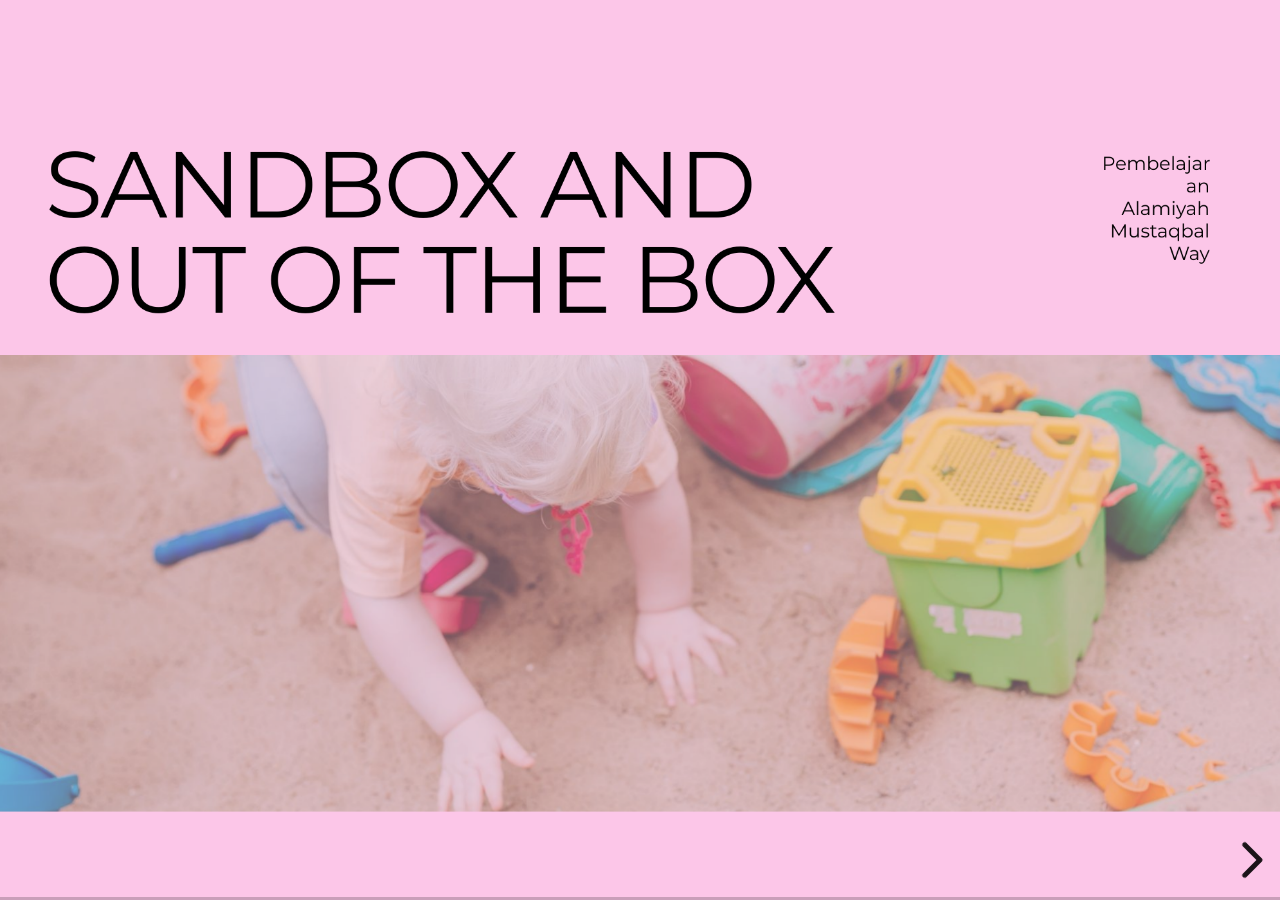
==== reveal.js/index.html @ b66641ee "Initial commit: Sandbox and Out of the Box presentation with Reveal.js" ====
<!DOCTYPE html>
<html lang="en">
	<head>
		<meta charset="utf-8" />
		<meta
			name="viewport"
			content="width=device-width, initial-scale=1.0, maximum-scale=1.0, user-scalable=no"
		/>

		<title>Sandbox and Out of the Box - Pembelajaran Alamiyah</title>

		<link rel="stylesheet" href="dist/reset.css" />
		<link rel="stylesheet" href="dist/reveal.css" />
		<link rel="stylesheet" href="dist/theme/white.css" />
		<link rel="stylesheet" href="custom.css" />

		<!-- Theme used for syntax highlighted code -->
		<link rel="stylesheet" href="dist/plugin/highlight/monokai.css" />
	</head>
	<body>
		<div class="reveal">
			<div class="slides">
				<!-- Slide 1: Cover (Updated) -->
				<section data-background-color="#FCC6E8" class="slide-svg-view">
					<img src="assets/slides_png/slide-01.png" alt="Cover: Sandbox and out of the box" class="slide-svg-full" />
				</section>

				<!-- Slide 2: WHAT IS TO... UNDERSTAND ? -->
				<section data-background-color="#FCC6E8" class="slide-svg-view">
					<img src="assets/slides_svg/slide_2.svg" alt="What is to understand?" class="slide-svg-full" />
				</section>

				<!-- Slide 3: Gemini Shared Link -->
				<section data-background-color="#131314" class="slide-gemini">
					<div class="gemini-topbar">
						<div class="gemini-brand">
							<svg width="28" height="28" viewBox="0 0 28 28" fill="none" xmlns="http://www.w3.org/2000/svg">
								<path d="M14 0C14 7.73199 7.73199 14 0 14C7.73199 14 14 20.268 14 28C14 20.268 20.268 14 28 14C20.268 14 14 7.73199 14 0Z" fill="url(#gemini_grad)"/>
								<defs>
									<linearGradient id="gemini_grad" x1="0" y1="0" x2="28" y2="28" gradientUnits="userSpaceOnUse">
										<stop stop-color="#4E82EE"/>
										<stop offset="0.5" stop-color="#A56FF6"/>
										<stop offset="1" stop-color="#EA5275"/>
									</linearGradient>
								</defs>
							</svg>
							<span>Gemini Conversation</span>
							<span class="gemini-badge">Shared Session</span>
						</div>
						<a href="https://share.gemini.google/DEAutF18Smnq" target="_blank" rel="noopener noreferrer" class="gemini-open-btn">
							<span>Open in New Tab ↗</span>
						</a>
					</div>
					<div class="gemini-body">
						<div class="gemini-card">
							<div class="gemini-card-icon">
								<svg width="76" height="76" viewBox="0 0 28 28" fill="none" xmlns="http://www.w3.org/2000/svg">
									<path d="M14 0C14 7.73199 7.73199 14 0 14C7.73199 14 14 20.268 14 28C14 20.268 20.268 14 28 14C20.268 14 14 7.73199 14 0Z" fill="url(#gemini_grad_large)"/>
									<defs>
										<linearGradient id="gemini_grad_large" x1="0" y1="0" x2="28" y2="28" gradientUnits="userSpaceOnUse">
											<stop stop-color="#4E82EE"/>
											<stop offset="0.5" stop-color="#A56FF6"/>
											<stop offset="1" stop-color="#EA5275"/>
										</linearGradient>
									</defs>
								</svg>
							</div>
							<h2 class="gemini-card-title">Shared Gemini Session</h2>
							<p class="gemini-card-desc">Sesi eksplorasi dan perumusan konsep sandbox vs out-of-the-box dalam Pembelajaran Alamiyah.</p>
							<a href="https://share.gemini.google/DEAutF18Smnq" target="_blank" rel="noopener noreferrer" class="gemini-card-btn">
								<span>Buka di Google Gemini</span>
								<svg width="22" height="22" viewBox="0 0 24 24" fill="none" stroke="currentColor" stroke-width="2.2" stroke-linecap="round" stroke-linejoin="round"><path d="M18 13v6a2 2 0 0 1-2 2H5a2 2 0 0 1-2-2V8a2 2 0 0 1 2-2h6"></path><polyline points="15 3 21 3 21 9"></polyline><line x1="10" y1="14" x2="21" y2="3"></line></svg>
							</a>
							<div class="gemini-card-meta">share.gemini.google/DEAutF18Smnq</div>
						</div>
						<iframe 
							src="https://share.gemini.google/DEAutF18Smnq" 
							class="gemini-iframe-overlay" 
							allow="clipboard-write; fullscreen"
							loading="lazy"
						></iframe>
					</div>
				</section>

				<!-- Slide 4: Interactive Simulation (Luas Geometri vs Integral) -->
				<section data-background-color="#0b0f19" class="slide-simulasi">
					<iframe 
						src="simulasi.html" 
						class="simulasi-iframe" 
						allowfullscreen
						loading="lazy"
					></iframe>
				</section>

				<!-- Slide 5: Template Slide 3 ("POLA" Cycle) -->
				<section data-background-color="#FE9F69" class="slide-svg-view">
					<img src="assets/slides_svg/slide_3.svg" alt="Pola Siklus Geometri" class="slide-svg-full" />
				</section>

				<!-- Slide 6: Template Slide 4 (Pola Yang Dibutuhkan) -->
				<section data-background-color="#FE9F69" class="slide-svg-view">
					<img src="assets/slides_svg/slide_4.svg" alt="Pola Yang Dibutuhkan" class="slide-svg-full" />
				</section>

				<!-- Slide 7: Template Slide 5 (Sandbox vs Out of the Box) -->
				<section data-background-color="#FE9F69" class="slide-svg-view">
					<img src="assets/slides_svg/slide_5.svg" alt="Sandbox vs Out of the Box" class="slide-svg-full" />
				</section>

				<!-- Slide 8: Template Slide 6 (Perencanaan) -->
				<section data-background-color="#FE9F69" class="slide-svg-view">
					<img src="assets/slides_svg/slide_6.svg" alt="Perencanaan Pertemuan 1 - 4" class="slide-svg-full" />
				</section>

				<!-- Slide 9: Template Slide 7 (Tahap SD & SMK) -->
				<section data-background-color="#BDDBE1" class="slide-svg-view">
					<img src="assets/slides_svg/slide_7.svg" alt="Tahap SD dan SMK" class="slide-svg-full" />
				</section>

				<!-- Slide 10: Template Slide 8 (Tahap Sandbox & OOTB) -->
				<section data-background-color="#BDDBE1" class="slide-svg-view">
					<img src="assets/slides_svg/slide_8.svg" alt="Tahap Sandbox dan Out of the Box" class="slide-svg-full" />
				</section>

				<!-- Slide 11: Template Slide 9 (Observasi & Dokumentasi Progress Murid) -->
				<section data-background-color="#FCC6E8" class="slide-svg-view">
					<img src="assets/slides_svg/slide_9.svg" alt="Observasi dan Dokumentasi Progress Murid" class="slide-svg-full" />
				</section>

				<!-- Slide 12: Template Slide 10 (Saatnya Berbelok) -->
				<section data-background-color="#FE9F69" class="slide-svg-view">
					<img src="assets/slides_svg/slide_10.svg" alt="Saatnya Berbelok" class="slide-svg-full" />
				</section>

				<!-- Slide 13: Template Slide 11 (Takeway) -->
				<section data-background-color="#BDDBE1" class="slide-svg-view">
					<img src="assets/slides_svg/slide_11.svg" alt="Takeway: Mengembalikan Firasat dalam Pendidikan" class="slide-svg-full" />
				</section>

				<!-- Slide 14: Template Slide 12 (Implementasi Insan Taqwa) -->
				<section data-background-color="#FCC6E8" class="slide-svg-view">
					<img src="assets/slides_png/slide-12.png" alt="Implementasi Insan Taqwa: Luar dan Dalam" class="slide-svg-full" />
				</section>

				<!-- Slide 15: Template Slide 13 (Alhamdulillah) -->
				<section data-background-color="#BDDBE1" class="slide-svg-view">
					<img src="assets/slides_svg/slide_13.svg" alt="Alhamdulillah - Penutup" class="slide-svg-full" />
				</section>
			</div>
		</div>

		<script src="dist/reveal.js"></script>
		<script src="dist/plugin/notes.js"></script>
		<script src="dist/plugin/markdown.js"></script>
		<script src="dist/plugin/highlight.js"></script>
		<script>
			// Reveal.js configuration matching 16:9 widescreen presentation
			Reveal.initialize({
				hash: true,
				width: 1920,
				height: 1080,
				margin: 0,
				minScale: 0.1,
				maxScale: 2.0,
				center: false,

				// Plugins
				plugins: [RevealMarkdown, RevealHighlight, RevealNotes],
			});
		</script>
	</body>
</html>
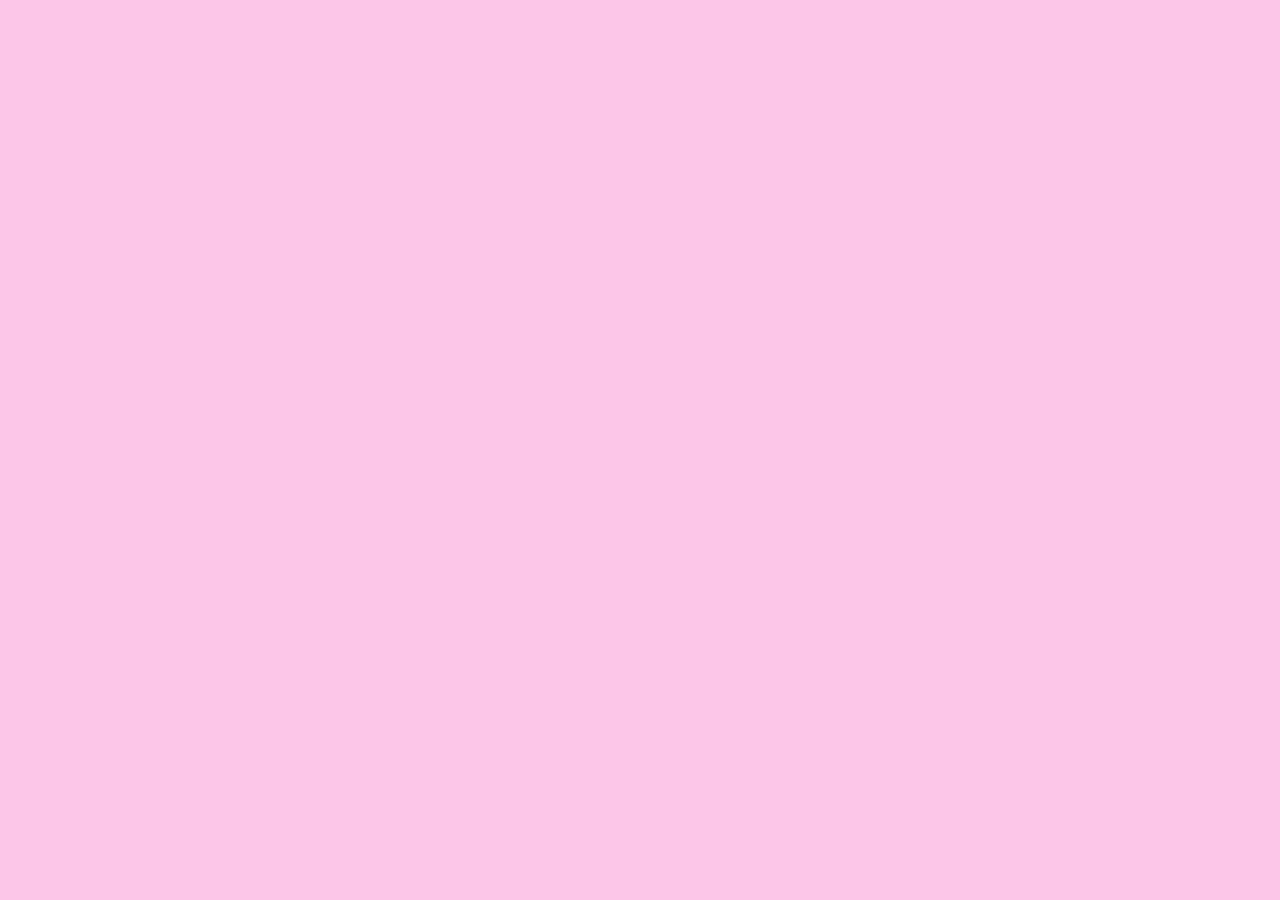
==== commit 209f9bdd: "Support selectable text via inline vector SVG, replace PNG exports, and add interactive iframes with" ====
--- a/reveal.js/index.html
+++ b/reveal.js/index.html
@@ -20,17 +20,177 @@
 	<body>
 		<div class="reveal">
 			<div class="slides">
-				<!-- Slide 1: Cover (Updated) -->
+				<!-- Slide 1: Cover (Selectable Text) -->
 				<section data-background-color="#FCC6E8" class="slide-svg-view">
-					<img src="assets/slides_png/slide-01.png" alt="Cover: Sandbox and out of the box" class="slide-svg-full" />
-				</section>
-
-				<!-- Slide 2: WHAT IS TO... UNDERSTAND ? -->
+<svg class="slide-svg-full" xmlns="http://www.w3.org/2000/svg" xmlns:ooo="http://xml.openoffice.org/svg/export" xmlns:xlink="http://www.w3.org/1999/xlink" version="1.1" viewBox="0 0 33867 19050" width="100%" height="100%" preserveAspectRatio="xMidYMid meet"><defs><clipPath id="presentation_clip_path" clipPathUnits="userSpaceOnUse"><rect x="0" y="0" width="33867" height="19050" /></clipPath><style>
+      text, tspan {
+        font-family: 'Montserrat', -apple-system, BlinkMacSystemFont, sans-serif !important;
+        user-select: text !important;
+        -webkit-user-select: text !important;
+        cursor: text !important;
+      }
+    </style></defs><rect x="0" y="0" width="33867" height="19050" fill="#FCC6E8" stroke="none" /><g id="id1" class="Slide" clip-path="url(#presentation_clip_path)">
+     <g ooo:name="Sandbox_and_&#10;out_of_the_box" class="Page">
+      <g class="TitleText">
+       <g id="id55">
+        <rect class="BoundingBox" stroke="none" fill="none" x="1016" y="1262" width="27685" height="5587" />
+        <text class="SVGTextShape"><tspan class="TextParagraph"><tspan class="TextPosition" x="1270" y="3404"><tspan font-family="Montserrat" font-size="2469px" font-weight="400" lengthAdjust="spacingAndGlyphs" textLength="19346" fill="rgb(0,0,0)" stroke="none" style="white-space: pre">SANDBOX AND </tspan></tspan><tspan class="TextPosition" x="1270" y="5923"><tspan font-family="Montserrat" font-size="2469px" font-weight="400" lengthAdjust="spacingAndGlyphs" textLength="20854" fill="rgb(0,0,0)" stroke="none" style="white-space: pre">OUT OF THE BOX</tspan></tspan></tspan></text>
+       </g>
+      </g>
+      <g class="com.sun.star.presentation.SubtitleShape">
+       <g id="id56">
+        <rect class="BoundingBox" stroke="none" fill="none" x="26305" y="1539" width="5900" height="5502" />
+        <text class="SVGTextShape"><tspan class="TextParagraph"><tspan class="TextPosition" x="28483" y="2160"><tspan font-family="Montserrat" font-size="494px" font-weight="400" lengthAdjust="spacingAndGlyphs" textLength="3468" fill="rgb(0,0,0)" stroke="none" style="white-space: pre">Pembelajaran </tspan></tspan><tspan class="TextPosition" x="29628" y="2753"><tspan font-family="Montserrat" font-size="494px" font-weight="400" lengthAdjust="spacingAndGlyphs" textLength="2323" fill="rgb(0,0,0)" stroke="none" style="white-space: pre">Alamiyah </tspan></tspan><tspan class="TextPosition" x="28119" y="3346"><tspan font-family="Montserrat" font-size="494px" font-weight="400" lengthAdjust="spacingAndGlyphs" textLength="3832" fill="rgb(0,0,0)" stroke="none" style="white-space: pre">Mustaqbal Way</tspan></tspan></tspan></text>
+       </g>
+      </g>
+      <g class="Graphic">
+       <g>
+        <rect class="BoundingBox" stroke="none" fill="none" x="0" y="7042" width="33866" height="17388" />
+        <image x="0" y="7042" width="33866" height="17388" preserveAspectRatio="none" xlink:href="assets/images/slide_1_img_1.png" href="assets/images/slide_1_img_1.png" />
+       </g>
+      </g>
+     </g>
+    </g>
+   </svg>
+				</section>
+
+				<!-- Slide 2: WHAT IS TO... UNDERSTAND ? (Selectable Text) -->
 				<section data-background-color="#FCC6E8" class="slide-svg-view">
-					<img src="assets/slides_svg/slide_2.svg" alt="What is to understand?" class="slide-svg-full" />
-				</section>
-
-				<!-- Slide 3: Gemini Shared Link -->
+<svg class="slide-svg-full" xmlns="http://www.w3.org/2000/svg" xmlns:ooo="http://xml.openoffice.org/svg/export" version="1.1" viewBox="0 0 33867 19050" width="100%" height="100%" preserveAspectRatio="xMidYMid meet"><defs><clipPath id="presentation_clip_path" clipPathUnits="userSpaceOnUse"><rect x="0" y="0" width="33867" height="19050" /></clipPath><style>
+      text, tspan {
+        font-family: 'Montserrat', -apple-system, BlinkMacSystemFont, sans-serif !important;
+        user-select: text !important;
+        -webkit-user-select: text !important;
+        cursor: text !important;
+      }
+    </style></defs><rect x="0" y="0" width="33867" height="19050" fill="#FCC6E8" stroke="none" /><g id="id2" class="Slide" clip-path="url(#presentation_clip_path)">
+     <g ooo:name="page2" class="Page">
+      <g class="Outline">
+       <g id="id57">
+        <rect class="BoundingBox" stroke="none" fill="none" x="1693" y="4893" width="30479" height="3868" />
+        <text class="SVGTextShape"><tspan class="TextParagraph"><tspan class="TextPosition" x="1947" y="7784"><tspan font-family="Montserrat" font-size="3387px" font-weight="400" lengthAdjust="spacingAndGlyphs" textLength="24486" fill="rgb(0,0,0)" stroke="none" style="white-space: pre">UNDERSTAND</tspan></tspan></tspan></text>
+       </g>
+      </g>
+      <g class="com.sun.star.drawing.CustomShape">
+       <g id="id58">
+        <rect class="BoundingBox" stroke="none" fill="none" x="2462" y="2996" width="29086" height="1896" />
+        <text class="SVGTextShape"><tspan class="TextParagraph"><tspan class="TextPosition" x="2712" y="4387"><tspan font-family="Montserrat" font-size="1552px" font-weight="400" lengthAdjust="spacingAndGlyphs" textLength="9780" fill="rgb(0,0,0)" stroke="none" style="white-space: pre">WHAT IS TO…</tspan></tspan></tspan></text>
+       </g>
+      </g>
+      <g class="com.sun.star.drawing.CustomShape">
+       <g id="id59">
+        <rect class="BoundingBox" stroke="none" fill="none" x="2698" y="8344" width="4976" height="8382" />
+        <text class="SVGTextShape"><tspan class="TextParagraph"><tspan class="TextPosition" x="2948" y="14227"><tspan font-family="Montserrat" font-size="7056px" font-weight="400" lengthAdjust="spacingAndGlyphs" textLength="4001" fill="rgb(0,0,0)" stroke="none" style="white-space: pre">?</tspan></tspan></tspan></text>
+       </g>
+      </g>
+     </g>
+    </g>
+   </svg>
+				</section>
+
+				<!-- Slide 3: POLA (Selectable Text) -->
+				<section data-background-color="#FE9F69" class="slide-svg-view">
+<svg class="slide-svg-full" xmlns="http://www.w3.org/2000/svg" xmlns:ooo="http://xml.openoffice.org/svg/export" version="1.1" viewBox="0 0 33867 19050" width="100%" height="100%" preserveAspectRatio="xMidYMid meet"><defs><clipPath id="presentation_clip_path" clipPathUnits="userSpaceOnUse"><rect x="0" y="0" width="33867" height="19050" /></clipPath><style>
+      text, tspan {
+        font-family: 'Montserrat', -apple-system, BlinkMacSystemFont, sans-serif !important;
+        user-select: text !important;
+        -webkit-user-select: text !important;
+        cursor: text !important;
+      }
+    </style></defs><rect x="0" y="0" width="33867" height="19050" fill="#FCC6E8" stroke="none" /><g id="id3" class="Slide" clip-path="url(#presentation_clip_path)">
+     <g ooo:name="page3" class="Page">
+      <g class="com.sun.star.drawing.CustomShape">
+       <g id="id60">
+        <rect class="BoundingBox" stroke="none" fill="none" x="13280" y="1216" width="5188" height="3283" />
+        <path fill="rgb(114,159,207)" stroke="none" d="M 13334,1799 L 13334,1799 C 13334,1706 13358,1615 13405,1534 13451,1454 13518,1387 13599,1341 13679,1294 13770,1270 13863,1270 L 17884,1270 17884,1270 C 17977,1270 18068,1294 18149,1341 18229,1387 18296,1454 18342,1535 18389,1615 18413,1706 18413,1799 L 18413,1799 18414,3915 18414,3915 C 18414,4008 18390,4099 18343,4180 18297,4260 18230,4327 18149,4373 18069,4420 17978,4444 17885,4444 L 13863,4445 13863,4445 C 13770,4445 13679,4421 13598,4374 13518,4328 13451,4261 13405,4180 13358,4100 13334,4009 13334,3916 L 13334,1799 Z " />
+        <path fill="none" stroke="rgb(114,159,207)" stroke-width="106" stroke-linejoin="round" d="M 13334,1799 L 13334,1799 C 13334,1706 13358,1615 13405,1534 13451,1454 13518,1387 13599,1341 13679,1294 13770,1270 13863,1270 L 17884,1270 17884,1270 C 17977,1270 18068,1294 18149,1341 18229,1387 18296,1454 18342,1535 18389,1615 18413,1706 18413,1799 L 18413,1799 18414,3915 18414,3915 C 18414,4008 18390,4099 18343,4180 18297,4260 18230,4327 18149,4373 18069,4420 17978,4444 17885,4444 L 13863,4445 13863,4445 C 13770,4445 13679,4421 13598,4374 13518,4328 13451,4261 13405,4180 13358,4100 13334,4009 13334,3916 L 13334,1799 Z " />
+       </g>
+      </g>
+      <g class="com.sun.star.drawing.CustomShape">
+       <g id="id61">
+        <rect class="BoundingBox" stroke="none" fill="none" x="20902" y="5661" width="4552" height="4553" />
+        <path fill="rgb(197,0,11)" stroke="none" d="M 20955,7937 L 20955,7937 C 20955,7547 21058,7164 21253,6826 21448,6488 21728,6207 22066,6012 22404,5817 22787,5715 23178,5715 L 23178,5715 C 23568,5715 23951,5817 24289,6012 24627,6207 24907,6488 25102,6826 25297,7164 25400,7547 25400,7937 L 25400,7937 25400,7937 C 25400,8327 25297,8710 25102,9048 24907,9386 24627,9667 24289,9862 23951,10057 23568,10160 23178,10160 L 23178,10160 C 22787,10160 22404,10057 22066,9862 21728,9667 21448,9386 21253,9048 21058,8710 20955,8327 20955,7937 L 20955,7937 Z " />
+        <path fill="none" stroke="rgb(197,0,11)" stroke-width="106" stroke-linejoin="round" d="M 20955,7937 L 20955,7937 C 20955,7547 21058,7164 21253,6826 21448,6488 21728,6207 22066,6012 22404,5817 22787,5715 23178,5715 L 23178,5715 C 23568,5715 23951,5817 24289,6012 24627,6207 24907,6488 25102,6826 25297,7164 25400,7547 25400,7937 L 25400,7937 25400,7937 C 25400,8327 25297,8710 25102,9048 24907,9386 24627,9667 24289,9862 23951,10057 23568,10160 23178,10160 L 23178,10160 C 22787,10160 22404,10057 22066,9862 21728,9667 21448,9386 21253,9048 21058,8710 20955,8327 20955,7937 Z " />
+       </g>
+      </g>
+      <g class="com.sun.star.drawing.CustomShape">
+       <g id="id62">
+        <rect class="BoundingBox" stroke="none" fill="none" x="18995" y="13282" width="5188" height="3283" />
+        <path fill="rgb(114,159,207)" stroke="none" d="M 19049,16510 L 20319,13335 24129,13335 22859,16510 19049,16510 Z " />
+        <path fill="none" stroke="rgb(114,159,207)" stroke-width="106" stroke-linejoin="round" d="M 19049,16510 L 20319,13335 24129,13335 22859,16510 19049,16510 Z " />
+       </g>
+      </g>
+      <g class="com.sun.star.drawing.CustomShape">
+       <g id="id63">
+        <rect class="BoundingBox" stroke="none" fill="none" x="10106" y="13282" width="5187" height="3281" />
+        <path fill="rgb(75,31,111)" stroke="none" d="M 10159,13335 L 15239,13335 13969,16509 11429,16509 10159,13335 Z " />
+        <path fill="none" stroke="rgb(75,31,111)" stroke-width="106" stroke-linejoin="round" d="M 10159,13335 L 15239,13335 13969,16509 11429,16509 10159,13335 Z " />
+       </g>
+      </g>
+      <g class="com.sun.star.drawing.CustomShape">
+       <g id="id64">
+        <rect class="BoundingBox" stroke="none" fill="none" x="7566" y="5661" width="3916" height="3916" />
+        <path fill="rgb(87,157,28)" stroke="none" d="M 7619,7169 L 9524,5714 11428,7169 10701,9523 8346,9523 7619,7169 Z " />
+        <path fill="none" stroke="rgb(87,157,28)" stroke-width="106" stroke-linejoin="round" d="M 7619,7169 L 9524,5714 11428,7169 10701,9523 8346,9523 7619,7169 Z " />
+       </g>
+      </g>
+      <g class="com.sun.star.drawing.CustomShape">
+       <g id="id65">
+        <rect class="BoundingBox" stroke="none" fill="none" x="19544" y="3612" width="1980" height="1922" />
+        <path fill="rgb(18,122,2)" stroke="none" d="M 20399,3665 L 20937,4248 21469,3756 21291,5435 19603,5480 20136,4988 19598,4406 20399,3665 Z " />
+        <path fill="none" stroke="rgb(18,122,2)" stroke-width="106" stroke-linejoin="round" d="M 20399,3665 L 20937,4248 21469,3756 21291,5435 19603,5480 20136,4988 19598,4406 20399,3665 Z " />
+       </g>
+      </g>
+      <g class="com.sun.star.drawing.CustomShape">
+       <g id="id66">
+        <rect class="BoundingBox" stroke="none" fill="none" x="21436" y="10454" width="2610" height="2079" />
+        <path fill="rgb(18,122,2)" stroke="none" d="M 23416,10697 L 23278,11478 23991,11604 22548,12479 21490,11163 22204,11289 22341,10508 23416,10697 Z " />
+        <path fill="none" stroke="rgb(18,122,2)" stroke-width="106" stroke-linejoin="round" d="M 23416,10697 L 23278,11478 23991,11604 22548,12479 21490,11163 22204,11289 22341,10508 23416,10697 Z " />
+       </g>
+      </g>
+      <g class="com.sun.star.drawing.CustomShape">
+       <g id="id67">
+        <rect class="BoundingBox" stroke="none" fill="none" x="15872" y="13525" width="2019" height="2647" />
+        <path fill="rgb(18,122,2)" stroke="none" d="M 17837,15384 L 17044,15394 17052,16118 15925,14861 17022,13578 17030,14303 17823,14294 17837,15384 Z " />
+        <path fill="none" stroke="rgb(18,122,2)" stroke-width="106" stroke-linejoin="round" d="M 17837,15384 L 17044,15394 17052,16118 15925,14861 17022,13578 17030,14303 17823,14294 17837,15384 Z " />
+       </g>
+      </g>
+      <g class="com.sun.star.drawing.CustomShape">
+       <g id="id68">
+        <rect class="BoundingBox" stroke="none" fill="none" x="8541" y="10592" width="2626" height="2067" />
+        <path fill="rgb(18,122,2)" stroke="none" d="M 9415,12605 L 9312,11819 8594,11913 9709,10645 11113,11583 10394,11677 10497,12463 9415,12605 Z " />
+        <path fill="none" stroke="rgb(18,122,2)" stroke-width="106" stroke-linejoin="round" d="M 9415,12605 L 9312,11819 8594,11913 9709,10645 11113,11583 10394,11677 10497,12463 9415,12605 Z " />
+       </g>
+      </g>
+      <g class="com.sun.star.drawing.CustomShape">
+       <g id="id69">
+        <rect class="BoundingBox" stroke="none" fill="none" x="10659" y="3816" width="1937" height="2093" />
+        <path fill="rgb(18,122,2)" stroke="none" d="M 10712,4930 L 11332,4436 10880,3870 12542,4168 12465,5855 12013,5288 11393,5783 10712,4930 Z " />
+        <path fill="none" stroke="rgb(18,122,2)" stroke-width="106" stroke-linejoin="round" d="M 10712,4930 L 11332,4436 10880,3870 12542,4168 12465,5855 12013,5288 11393,5783 10712,4930 Z " />
+       </g>
+      </g>
+      <g class="com.sun.star.drawing.CustomShape">
+       <g id="id70">
+        <rect class="BoundingBox" stroke="none" fill="none" x="11219" y="7619" width="10371" height="3868" />
+        <text class="SVGTextShape"><tspan class="TextParagraph"><tspan class="TextPosition" x="12821" y="9817"><tspan font-family="Montserrat" font-size="2540px" font-weight="400" lengthAdjust="spacingAndGlyphs" textLength="7167" fill="rgb(0,0,0)" stroke="none" style="white-space: pre">POLA</tspan></tspan></tspan></text>
+       </g>
+      </g>
+     </g>
+    </g>
+   </svg>
+				</section>
+
+				<!-- Slide 4: Interactive Simulation (Luas Geometri vs Integral) -->
+				<section data-background-color="#0b0f19" class="slide-simulasi">
+					<iframe 
+						src="simulasi.html" 
+						class="simulasi-iframe" 
+						allowfullscreen
+						loading="lazy"
+					></iframe>
+				</section>
+
+				<!-- Slide 5: Gemini Shared Link -->
 				<section data-background-color="#131314" class="slide-gemini">
 					<div class="gemini-topbar">
 						<div class="gemini-brand">
@@ -73,98 +233,1038 @@
 							</a>
 							<div class="gemini-card-meta">share.gemini.google/DEAutF18Smnq</div>
 						</div>
-						<iframe 
-							src="https://share.gemini.google/DEAutF18Smnq" 
-							class="gemini-iframe-overlay" 
-							allow="clipboard-write; fullscreen"
-							loading="lazy"
-						></iframe>
 					</div>
 				</section>
 
-				<!-- Slide 4: Interactive Simulation (Luas Geometri vs Integral) -->
-				<section data-background-color="#0b0f19" class="slide-simulasi">
-					<iframe 
-						src="simulasi.html" 
-						class="simulasi-iframe" 
-						allowfullscreen
-						loading="lazy"
-					></iframe>
-				</section>
-
-				<!-- Slide 5: Template Slide 3 ("POLA" Cycle) -->
+				<!-- Slide 6: POLA YANG DIBUTUHKAN (Selectable Text) -->
 				<section data-background-color="#FE9F69" class="slide-svg-view">
-					<img src="assets/slides_svg/slide_3.svg" alt="Pola Siklus Geometri" class="slide-svg-full" />
-				</section>
-
-				<!-- Slide 6: Template Slide 4 (Pola Yang Dibutuhkan) -->
+<svg class="slide-svg-full" xmlns="http://www.w3.org/2000/svg" xmlns:ooo="http://xml.openoffice.org/svg/export" version="1.1" viewBox="0 0 33867 19050" width="100%" height="100%" preserveAspectRatio="xMidYMid meet"><defs><clipPath id="presentation_clip_path" clipPathUnits="userSpaceOnUse"><rect x="0" y="0" width="33867" height="19050" /></clipPath><style>
+      text, tspan {
+        font-family: 'Montserrat', -apple-system, BlinkMacSystemFont, sans-serif !important;
+        user-select: text !important;
+        -webkit-user-select: text !important;
+        cursor: text !important;
+      }
+    </style></defs><rect x="0" y="0" width="33867" height="19050" fill="#FCC6E8" stroke="none" /><g id="id6" class="Slide" clip-path="url(#presentation_clip_path)">
+     <g ooo:name="page6" class="Page">
+      <g class="Outline">
+       <g id="id71">
+        <rect class="BoundingBox" stroke="none" fill="none" x="1905" y="1270" width="29845" height="1905" />
+        <text class="SVGTextShape"><tspan class="TextParagraph"><tspan class="TextPosition" x="2159" y="2745"><tspan font-family="Montserrat" font-size="1482px" font-weight="400" lengthAdjust="spacingAndGlyphs" textLength="18724" fill="rgb(0,0,0)" stroke="none" style="white-space: pre">POLA YANG DIBUTUHKAN</tspan></tspan></tspan></text>
+       </g>
+      </g>
+      <g class="com.sun.star.drawing.CustomShape">
+       <g id="id72">
+        <rect class="BoundingBox" stroke="none" fill="none" x="2485" y="4589" width="5188" height="2251" />
+        <path fill="rgb(87,157,28)" stroke="none" d="M 2539,5000 L 2539,5000 C 2539,4937 2556,4876 2587,4821 2618,4767 2663,4722 2718,4691 2772,4659 2833,4643 2896,4643 L 7261,4643 7261,4643 C 7324,4643 7385,4660 7440,4691 7494,4722 7539,4767 7570,4822 7602,4876 7618,4937 7618,5000 L 7618,5000 7619,6428 7619,6428 C 7619,6491 7602,6552 7571,6607 7540,6661 7495,6706 7440,6737 7386,6769 7325,6785 7262,6785 L 2896,6786 2896,6786 C 2833,6786 2772,6769 2717,6738 2663,6707 2618,6662 2587,6607 2555,6553 2539,6492 2539,6429 L 2539,5000 Z " />
+        <path fill="none" stroke="rgb(87,157,28)" stroke-width="106" stroke-linejoin="round" d="M 2539,5000 L 2539,5000 C 2539,4937 2556,4876 2587,4821 2618,4767 2663,4722 2718,4691 2772,4659 2833,4643 2896,4643 L 7261,4643 7261,4643 C 7324,4643 7385,4660 7440,4691 7494,4722 7539,4767 7570,4822 7602,4876 7618,4937 7618,5000 L 7618,5000 7619,6428 7619,6428 C 7619,6491 7602,6552 7571,6607 7540,6661 7495,6706 7440,6737 7386,6769 7325,6785 7262,6785 L 2896,6786 2896,6786 C 2833,6786 2772,6769 2717,6738 2663,6707 2618,6662 2587,6607 2555,6553 2539,6492 2539,6429 L 2539,5000 Z " />
+        <text class="SVGTextShape"><tspan class="TextParagraph"><tspan class="TextPosition" x="3514" y="5587"><tspan font-family="Montserrat" font-size="635px" font-weight="400" lengthAdjust="spacingAndGlyphs" textLength="3130" fill="rgb(255,255,255)" stroke="none" style="white-space: pre">STANDAR </tspan></tspan><tspan class="TextPosition" x="3850" y="6349"><tspan font-family="Montserrat" font-size="635px" font-weight="400" lengthAdjust="spacingAndGlyphs" textLength="2457" fill="rgb(255,255,255)" stroke="none" style="white-space: pre">AGAMA</tspan></tspan></tspan></text>
+       </g>
+      </g>
+      <g class="com.sun.star.drawing.CustomShape">
+       <g id="id73">
+        <rect class="BoundingBox" stroke="none" fill="none" x="2484" y="7996" width="5188" height="2251" />
+        <path fill="rgb(255,66,14)" stroke="none" d="M 2538,8407 L 2538,8407 C 2538,8344 2555,8283 2586,8228 2617,8174 2662,8129 2717,8098 2771,8066 2832,8050 2895,8050 L 7260,8050 7260,8050 C 7323,8050 7384,8067 7439,8098 7493,8129 7538,8174 7569,8229 7601,8283 7617,8344 7617,8407 L 7617,8407 7618,9835 7618,9835 C 7618,9898 7601,9959 7570,10014 7539,10068 7494,10113 7439,10144 7385,10176 7324,10192 7261,10192 L 2895,10193 2895,10193 C 2832,10193 2771,10176 2716,10145 2662,10114 2617,10069 2586,10014 2554,9960 2538,9899 2538,9836 L 2538,8407 Z " />
+        <path fill="none" stroke="rgb(255,66,14)" stroke-width="106" stroke-linejoin="round" d="M 2538,8407 L 2538,8407 C 2538,8344 2555,8283 2586,8228 2617,8174 2662,8129 2717,8098 2771,8066 2832,8050 2895,8050 L 7260,8050 7260,8050 C 7323,8050 7384,8067 7439,8098 7493,8129 7538,8174 7569,8229 7601,8283 7617,8344 7617,8407 L 7617,8407 7618,9835 7618,9835 C 7618,9898 7601,9959 7570,10014 7539,10068 7494,10113 7439,10144 7385,10176 7324,10192 7261,10192 L 2895,10193 2895,10193 C 2832,10193 2771,10176 2716,10145 2662,10114 2617,10069 2586,10014 2554,9960 2538,9899 2538,9836 L 2538,8407 Z " />
+        <text class="SVGTextShape"><tspan class="TextParagraph"><tspan class="TextPosition" x="3513" y="8613"><tspan font-family="Montserrat" font-size="635px" font-weight="400" lengthAdjust="spacingAndGlyphs" textLength="3130" fill="rgb(255,255,255)" stroke="none" style="white-space: pre">STANDAR </tspan></tspan><tspan class="TextPosition" x="3086" y="9375"><tspan font-family="Montserrat" font-size="635px" font-weight="400" lengthAdjust="spacingAndGlyphs" textLength="3983" fill="rgb(255,255,255)" stroke="none" style="white-space: pre">LINGKUNGA</tspan></tspan><tspan class="TextPosition" x="4820" y="10137"><tspan font-family="Montserrat" font-size="635px" font-weight="400" lengthAdjust="spacingAndGlyphs" textLength="516" fill="rgb(255,255,255)" stroke="none" style="white-space: pre">N</tspan></tspan></tspan></text>
+       </g>
+      </g>
+      <g class="com.sun.star.drawing.CustomShape">
+       <g id="id74">
+        <rect class="BoundingBox" stroke="none" fill="none" x="2485" y="11403" width="5188" height="2251" />
+        <path fill="rgb(114,159,207)" stroke="none" d="M 2539,11814 L 2539,11814 C 2539,11751 2556,11690 2587,11635 2618,11581 2663,11536 2718,11505 2772,11473 2833,11457 2896,11457 L 7261,11457 7261,11457 C 7324,11457 7385,11474 7440,11505 7494,11536 7539,11581 7570,11636 7602,11690 7618,11751 7618,11814 L 7618,11814 7619,13242 7619,13242 C 7619,13305 7602,13366 7571,13421 7540,13475 7495,13520 7440,13551 7386,13583 7325,13599 7262,13599 L 2896,13600 2896,13600 C 2833,13600 2772,13583 2717,13552 2663,13521 2618,13476 2587,13421 2555,13367 2539,13306 2539,13243 L 2539,11814 Z " />
+        <path fill="none" stroke="rgb(114,159,207)" stroke-width="106" stroke-linejoin="round" d="M 2539,11814 L 2539,11814 C 2539,11751 2556,11690 2587,11635 2618,11581 2663,11536 2718,11505 2772,11473 2833,11457 2896,11457 L 7261,11457 7261,11457 C 7324,11457 7385,11474 7440,11505 7494,11536 7539,11581 7570,11636 7602,11690 7618,11751 7618,11814 L 7618,11814 7619,13242 7619,13242 C 7619,13305 7602,13366 7571,13421 7540,13475 7495,13520 7440,13551 7386,13583 7325,13599 7262,13599 L 2896,13600 2896,13600 C 2833,13600 2772,13583 2717,13552 2663,13521 2618,13476 2587,13421 2555,13367 2539,13306 2539,13243 L 2539,11814 Z " />
+        <text class="SVGTextShape"><tspan class="TextParagraph"><tspan class="TextPosition" x="3514" y="12020"><tspan font-family="Montserrat" font-size="635px" font-weight="400" lengthAdjust="spacingAndGlyphs" textLength="3130" fill="rgb(0,0,0)" stroke="none" style="white-space: pre">STANDAR </tspan></tspan><tspan class="TextPosition" x="3144" y="12782"><tspan font-family="Montserrat" font-size="635px" font-weight="400" lengthAdjust="spacingAndGlyphs" textLength="3870" fill="rgb(0,0,0)" stroke="none" style="white-space: pre">PEMERINTA</tspan></tspan><tspan class="TextPosition" x="4821" y="13544"><tspan font-family="Montserrat" font-size="635px" font-weight="400" lengthAdjust="spacingAndGlyphs" textLength="516" fill="rgb(0,0,0)" stroke="none" style="white-space: pre">H</tspan></tspan></tspan></text>
+       </g>
+      </g>
+      <g class="Group">
+       <g class="com.sun.star.drawing.CustomShape">
+        <g id="id75">
+         <rect class="BoundingBox" stroke="none" fill="none" x="13917" y="7566" width="741" height="2646" />
+         <path fill="rgb(255,66,14)" stroke="none" d="M 14287,10158 L 13970,10158 13970,7619 14604,7619 14604,10158 14287,10158 Z " />
+         <path fill="none" stroke="rgb(255,66,14)" stroke-width="106" stroke-linejoin="round" d="M 14287,10158 L 13970,10158 13970,7619 14604,7619 14604,10158 14287,10158 Z " />
+        </g>
+       </g>
+       <g class="com.sun.star.drawing.CustomShape">
+        <g id="id76">
+         <rect class="BoundingBox" stroke="none" fill="none" x="12012" y="6932" width="4552" height="2012" />
+         <path fill="rgb(255,66,14)" stroke="none" d="M 12065,6985 L 16510,6985 14287,8890 12065,6985 Z " />
+         <path fill="none" stroke="rgb(255,66,14)" stroke-width="106" stroke-linejoin="round" d="M 12065,6985 L 16510,6985 14287,8890 12065,6985 Z " />
+        </g>
+       </g>
+      </g>
+      <g class="com.sun.star.drawing.CustomShape">
+       <g id="id77">
+        <rect class="BoundingBox" stroke="none" fill="none" x="22806" y="5660" width="9633" height="1378" />
+        <path fill="rgb(87,157,28)" stroke="none" d="M 22860,5925 L 22860,5925 C 22860,5888 22870,5851 22888,5819 22907,5787 22934,5760 22966,5742 22998,5723 23035,5713 23072,5713 L 32173,5714 32173,5714 C 32210,5714 32247,5724 32279,5742 32311,5761 32338,5788 32356,5820 32375,5852 32385,5889 32385,5926 L 32385,5926 32385,6772 32385,6772 C 32385,6809 32375,6846 32357,6878 32338,6910 32311,6937 32279,6955 32247,6974 32210,6984 32173,6984 L 23071,6984 23071,6984 C 23034,6984 22997,6974 22965,6956 22933,6937 22906,6910 22888,6878 22869,6846 22859,6809 22859,6772 L 22860,5925 Z " />
+        <path fill="none" stroke="rgb(87,157,28)" stroke-width="106" stroke-linejoin="round" d="M 22860,5925 L 22860,5925 C 22860,5888 22870,5851 22888,5819 22907,5787 22934,5760 22966,5742 22998,5723 23035,5713 23072,5713 L 32173,5714 32173,5714 C 32210,5714 32247,5724 32279,5742 32311,5761 32338,5788 32356,5820 32375,5852 32385,5889 32385,5926 L 32385,5926 32385,6772 32385,6772 C 32385,6809 32375,6846 32357,6878 32338,6910 32311,6937 32279,6955 32247,6974 32210,6984 32173,6984 L 23071,6984 23071,6984 C 23034,6984 22997,6974 22965,6956 22933,6937 22906,6910 22888,6878 22869,6846 22859,6809 22859,6772 L 22860,5925 Z " />
+        <text class="SVGTextShape"><tspan class="TextParagraph"><tspan class="TextPosition" x="24840" y="6603"><tspan font-family="Montserrat" font-size="635px" font-weight="400" lengthAdjust="spacingAndGlyphs" textLength="5565" fill="rgb(255,255,255)" stroke="none" style="white-space: pre">MINIMAL AGAMA</tspan></tspan></tspan></text>
+       </g>
+      </g>
+      <g class="com.sun.star.drawing.CustomShape">
+       <g id="id78">
+        <rect class="BoundingBox" stroke="none" fill="none" x="22806" y="7565" width="9633" height="1378" />
+        <path fill="rgb(126,0,33)" stroke="none" d="M 22860,7830 L 22860,7830 C 22860,7793 22870,7756 22888,7724 22907,7692 22934,7665 22966,7647 22998,7628 23035,7618 23072,7618 L 32173,7619 32173,7619 C 32210,7619 32247,7629 32279,7647 32311,7666 32338,7693 32356,7725 32375,7757 32385,7794 32385,7831 L 32385,7831 32385,8677 32385,8677 C 32385,8714 32375,8751 32357,8783 32338,8815 32311,8842 32279,8860 32247,8879 32210,8889 32173,8889 L 23071,8889 23071,8889 C 23034,8889 22997,8879 22965,8861 22933,8842 22906,8815 22888,8783 22869,8751 22859,8714 22859,8677 L 22860,7830 Z " />
+        <path fill="none" stroke="rgb(126,0,33)" stroke-width="106" stroke-linejoin="round" d="M 22860,7830 L 22860,7830 C 22860,7793 22870,7756 22888,7724 22907,7692 22934,7665 22966,7647 22998,7628 23035,7618 23072,7618 L 32173,7619 32173,7619 C 32210,7619 32247,7629 32279,7647 32311,7666 32338,7693 32356,7725 32375,7757 32385,7794 32385,7831 L 32385,7831 32385,8677 32385,8677 C 32385,8714 32375,8751 32357,8783 32338,8815 32311,8842 32279,8860 32247,8879 32210,8889 32173,8889 L 23071,8889 23071,8889 C 23034,8889 22997,8879 22965,8861 22933,8842 22906,8815 22888,8783 22869,8751 22859,8714 22859,8677 L 22860,7830 Z " />
+        <text class="SVGTextShape"><tspan class="TextParagraph"><tspan class="TextPosition" x="24655" y="8508"><tspan font-family="Montserrat" font-size="635px" font-weight="400" lengthAdjust="spacingAndGlyphs" textLength="6102" fill="rgb(255,255,255)" stroke="none" style="white-space: pre">MINIMAL SURVIVE </tspan></tspan></tspan></text>
+       </g>
+      </g>
+      <g class="com.sun.star.drawing.CustomShape">
+       <g id="id79">
+        <rect class="BoundingBox" stroke="none" fill="none" x="20266" y="11375" width="12173" height="1378" />
+        <path fill="rgb(87,157,28)" stroke="none" d="M 20320,11640 L 20320,11640 C 20320,11603 20330,11566 20348,11534 20367,11502 20394,11475 20426,11457 20458,11438 20495,11428 20532,11428 L 32173,11429 32173,11429 C 32210,11429 32247,11439 32279,11457 32311,11476 32338,11503 32356,11535 32375,11567 32385,11604 32385,11641 L 32385,11641 32385,12487 32385,12487 C 32385,12524 32375,12561 32357,12593 32338,12625 32311,12652 32279,12670 32247,12689 32210,12699 32173,12699 L 20531,12699 20531,12699 C 20494,12699 20457,12689 20425,12671 20393,12652 20366,12625 20348,12593 20329,12561 20319,12524 20319,12487 L 20320,11640 Z " />
+        <path fill="none" stroke="rgb(87,157,28)" stroke-width="106" stroke-linejoin="round" d="M 20320,11640 L 20320,11640 C 20320,11603 20330,11566 20348,11534 20367,11502 20394,11475 20426,11457 20458,11438 20495,11428 20532,11428 L 32173,11429 32173,11429 C 32210,11429 32247,11439 32279,11457 32311,11476 32338,11503 32356,11535 32375,11567 32385,11604 32385,11641 L 32385,11641 32385,12487 32385,12487 C 32385,12524 32375,12561 32357,12593 32338,12625 32311,12652 32279,12670 32247,12689 32210,12699 32173,12699 L 20531,12699 20531,12699 C 20494,12699 20457,12689 20425,12671 20393,12652 20366,12625 20348,12593 20329,12561 20319,12524 20319,12487 L 20320,11640 Z " />
+        <text class="SVGTextShape"><tspan class="TextParagraph"><tspan class="TextPosition" x="23881" y="12318"><tspan font-family="Montserrat" font-size="635px" font-weight="400" lengthAdjust="spacingAndGlyphs" textLength="5109" fill="rgb(255,255,255)" stroke="none" style="white-space: pre">BAKAT IBADAH </tspan></tspan></tspan></text>
+       </g>
+      </g>
+      <g class="com.sun.star.drawing.CustomShape">
+       <g id="id80">
+        <rect class="BoundingBox" stroke="none" fill="none" x="20266" y="13280" width="12173" height="1378" />
+        <path fill="rgb(75,31,111)" stroke="none" d="M 20320,13545 L 20320,13545 C 20320,13508 20330,13471 20348,13439 20367,13407 20394,13380 20426,13362 20458,13343 20495,13333 20532,13333 L 32173,13334 32173,13334 C 32210,13334 32247,13344 32279,13362 32311,13381 32338,13408 32356,13440 32375,13472 32385,13509 32385,13546 L 32385,13546 32385,14392 32385,14392 C 32385,14429 32375,14466 32357,14498 32338,14530 32311,14557 32279,14575 32247,14594 32210,14604 32173,14604 L 20531,14604 20531,14604 C 20494,14604 20457,14594 20425,14576 20393,14557 20366,14530 20348,14498 20329,14466 20319,14429 20319,14392 L 20320,13545 Z " />
+        <path fill="none" stroke="rgb(75,31,111)" stroke-width="106" stroke-linejoin="round" d="M 20320,13545 L 20320,13545 C 20320,13508 20330,13471 20348,13439 20367,13407 20394,13380 20426,13362 20458,13343 20495,13333 20532,13333 L 32173,13334 32173,13334 C 32210,13334 32247,13344 32279,13362 32311,13381 32338,13408 32356,13440 32375,13472 32385,13509 32385,13546 L 32385,13546 32385,14392 32385,14392 C 32385,14429 32375,14466 32357,14498 32338,14530 32311,14557 32279,14575 32247,14594 32210,14604 32173,14604 L 20531,14604 20531,14604 C 20494,14604 20457,14594 20425,14576 20393,14557 20366,14530 20348,14498 20329,14466 20319,14429 20319,14392 L 20320,13545 Z " />
+        <text class="SVGTextShape"><tspan class="TextParagraph"><tspan class="TextPosition" x="23762" y="14223"><tspan font-family="Montserrat" font-size="635px" font-weight="400" lengthAdjust="spacingAndGlyphs" textLength="5347" fill="rgb(255,255,255)" stroke="none" style="white-space: pre">BAKAT PROFESI </tspan></tspan></tspan></text>
+       </g>
+      </g>
+      <g class="com.sun.star.drawing.CustomShape">
+       <g id="id81">
+        <rect class="BoundingBox" stroke="none" fill="none" x="2484" y="14809" width="5188" height="2251" />
+        <path fill="rgb(75,31,111)" stroke="none" d="M 2538,15220 L 2538,15220 C 2538,15157 2555,15096 2586,15041 2617,14987 2662,14942 2717,14911 2771,14879 2832,14863 2895,14863 L 7260,14863 7260,14863 C 7323,14863 7384,14880 7439,14911 7493,14942 7538,14987 7569,15042 7601,15096 7617,15157 7617,15220 L 7617,15220 7618,16648 7618,16648 C 7618,16711 7601,16772 7570,16827 7539,16881 7494,16926 7439,16957 7385,16989 7324,17005 7261,17005 L 2895,17006 2895,17006 C 2832,17006 2771,16989 2716,16958 2662,16927 2617,16882 2586,16827 2554,16773 2538,16712 2538,16649 L 2538,15220 Z " />
+        <path fill="none" stroke="rgb(75,31,111)" stroke-width="106" stroke-linejoin="round" d="M 2538,15220 L 2538,15220 C 2538,15157 2555,15096 2586,15041 2617,14987 2662,14942 2717,14911 2771,14879 2832,14863 2895,14863 L 7260,14863 7260,14863 C 7323,14863 7384,14880 7439,14911 7493,14942 7538,14987 7569,15042 7601,15096 7617,15157 7617,15220 L 7617,15220 7618,16648 7618,16648 C 7618,16711 7601,16772 7570,16827 7539,16881 7494,16926 7439,16957 7385,16989 7324,17005 7261,17005 L 2895,17006 2895,17006 C 2832,17006 2771,16989 2716,16958 2662,16927 2617,16882 2586,16827 2554,16773 2538,16712 2538,16649 L 2538,15220 Z " />
+        <text class="SVGTextShape"><tspan class="TextParagraph"><tspan class="TextPosition" x="3541" y="15426"><tspan font-family="Montserrat" font-size="635px" font-weight="400" lengthAdjust="spacingAndGlyphs" textLength="3074" fill="rgb(255,255,255)" stroke="none" style="white-space: pre">PREDIKSI </tspan></tspan><tspan class="TextPosition" x="4124" y="16188"><tspan font-family="Montserrat" font-size="635px" font-weight="400" lengthAdjust="spacingAndGlyphs" textLength="1907" fill="rgb(255,255,255)" stroke="none" style="white-space: pre">MASA </tspan></tspan><tspan class="TextPosition" x="3904" y="16950"><tspan font-family="Montserrat" font-size="635px" font-weight="400" lengthAdjust="spacingAndGlyphs" textLength="2348" fill="rgb(255,255,255)" stroke="none" style="white-space: pre">DEPAN</tspan></tspan></tspan></text>
+       </g>
+      </g>
+      <g class="com.sun.star.drawing.CustomShape">
+       <g id="id82">
+        <rect class="BoundingBox" stroke="none" fill="none" x="18360" y="5662" width="2648" height="3282" />
+        <path fill="rgb(255,66,14)" stroke="none" d="M 18414,7302 L 19684,5715 20954,7302 19684,8890 18414,7302 Z " />
+        <path fill="none" stroke="rgb(87,157,28)" stroke-width="106" stroke-linejoin="round" d="M 18414,7302 L 19684,5715 20954,7302 19684,8890 18414,7302 Z " />
+        <path fill="none" stroke="rgb(87,157,28)" stroke-width="106" stroke-linejoin="round" d="M 18414,7302 L 20954,7302 " />
+       </g>
+      </g>
+      <g class="com.sun.star.drawing.ConnectorShape">
+       <g id="id83">
+        <rect class="BoundingBox" stroke="none" fill="none" x="7565" y="6297" width="6776" height="2878" />
+        <path fill="none" stroke="rgb(246,91,189)" stroke-width="106" stroke-linejoin="round" d="M 7618,9121 L 9842,9121 9842,6350 14287,6350 14287,6985 " />
+       </g>
+      </g>
+      <g class="com.sun.star.drawing.ConnectorShape">
+       <g id="id84">
+        <rect class="BoundingBox" stroke="none" fill="none" x="7566" y="5661" width="6775" height="1378" />
+        <path fill="none" stroke="rgb(246,91,189)" stroke-width="106" stroke-linejoin="round" d="M 7619,5714 L 14287,5714 14287,6985 " />
+       </g>
+      </g>
+      <g class="com.sun.star.drawing.ConnectorShape">
+       <g id="id85">
+        <rect class="BoundingBox" stroke="none" fill="none" x="7566" y="6297" width="6775" height="6285" />
+        <path fill="none" stroke="rgb(246,91,189)" stroke-width="106" stroke-linejoin="round" d="M 7619,12528 L 9842,12528 9842,6350 14287,6350 14287,6985 " />
+       </g>
+      </g>
+      <g class="com.sun.star.drawing.ConnectorShape">
+       <g id="id86">
+        <rect class="BoundingBox" stroke="none" fill="none" x="7565" y="6297" width="6776" height="9691" />
+        <path fill="none" stroke="rgb(246,91,189)" stroke-width="106" stroke-linejoin="round" d="M 7618,15934 L 9842,15934 9842,6350 14287,6350 14287,6985 " />
+       </g>
+      </g>
+      <g class="com.sun.star.drawing.ConnectorShape">
+       <g id="id87">
+        <rect class="BoundingBox" stroke="none" fill="none" x="14234" y="7249" width="4235" height="3466" />
+        <path fill="none" stroke="rgb(246,91,189)" stroke-width="106" stroke-linejoin="round" d="M 14287,10159 L 14287,10661 17464,10661 17464,7302 18415,7302 " />
+       </g>
+      </g>
+      <g class="com.sun.star.drawing.ConnectorShape">
+       <g id="id88">
+        <rect class="BoundingBox" stroke="none" fill="none" x="20901" y="6297" width="2013" height="1059" />
+        <path fill="none" stroke="rgb(246,91,189)" stroke-width="106" stroke-linejoin="round" d="M 20954,7302 L 21908,7302 21908,6350 22860,6350 " />
+       </g>
+      </g>
+      <g class="com.sun.star.drawing.ConnectorShape">
+       <g id="id89">
+        <rect class="BoundingBox" stroke="none" fill="none" x="20901" y="7249" width="2013" height="1060" />
+        <path fill="none" stroke="rgb(246,91,189)" stroke-width="106" stroke-linejoin="round" d="M 20954,7302 L 21908,7302 21908,8255 22860,8255 " />
+       </g>
+      </g>
+      <g class="com.sun.star.drawing.ConnectorShape">
+       <g id="id90">
+        <rect class="BoundingBox" stroke="none" fill="none" x="14234" y="10106" width="6140" height="2013" />
+        <path fill="none" stroke="rgb(246,91,189)" stroke-width="106" stroke-linejoin="round" d="M 14287,10159 L 14287,12065 20320,12065 " />
+       </g>
+      </g>
+      <g class="com.sun.star.drawing.ConnectorShape">
+       <g id="id91">
+        <rect class="BoundingBox" stroke="none" fill="none" x="14234" y="10106" width="6140" height="3918" />
+        <path fill="none" stroke="rgb(246,91,189)" stroke-width="106" stroke-linejoin="round" d="M 14287,10159 L 14287,13970 20320,13970 " />
+       </g>
+      </g>
+      <g class="com.sun.star.drawing.CustomShape">
+       <g id="id92">
+        <rect class="BoundingBox" stroke="none" fill="none" x="22860" y="4185" width="9525" height="1294" />
+        <text class="SVGTextShape"><tspan class="TextParagraph"><tspan class="TextPosition" x="24539" y="5089"><tspan font-family="Montserrat" font-size="494px" font-weight="400" lengthAdjust="spacingAndGlyphs" textLength="7596" fill="rgb(0,0,0)" stroke="none" style="white-space: pre">Wajib Semua, disesuaikan fase</tspan></tspan></tspan></text>
+       </g>
+      </g>
+      <g class="com.sun.star.drawing.CustomShape">
+       <g id="id93">
+        <rect class="BoundingBox" stroke="none" fill="none" x="22860" y="9924" width="9525" height="1294" />
+        <text class="SVGTextShape"><tspan class="TextParagraph"><tspan class="TextPosition" x="28932" y="10828"><tspan font-family="Montserrat" font-size="494px" font-weight="400" lengthAdjust="spacingAndGlyphs" textLength="3203" fill="rgb(0,0,0)" stroke="none" style="white-space: pre">Personalisasi</tspan></tspan></tspan></text>
+       </g>
+      </g>
+     </g>
+    </g>
+   </svg>
+				</section>
+
+				<!-- Slide 7: SANDBOX / OUT OF THE BOX (Selectable Text) -->
 				<section data-background-color="#FE9F69" class="slide-svg-view">
-					<img src="assets/slides_svg/slide_4.svg" alt="Pola Yang Dibutuhkan" class="slide-svg-full" />
-				</section>
-
-				<!-- Slide 7: Template Slide 5 (Sandbox vs Out of the Box) -->
+<svg class="slide-svg-full" xmlns="http://www.w3.org/2000/svg" xmlns:ooo="http://xml.openoffice.org/svg/export" version="1.1" viewBox="0 0 33867 19050" width="100%" height="100%" preserveAspectRatio="xMidYMid meet"><defs><clipPath id="presentation_clip_path" clipPathUnits="userSpaceOnUse"><rect x="0" y="0" width="33867" height="19050" /></clipPath><style>
+      text, tspan {
+        font-family: 'Montserrat', -apple-system, BlinkMacSystemFont, sans-serif !important;
+        user-select: text !important;
+        -webkit-user-select: text !important;
+        cursor: text !important;
+      }
+    </style></defs><rect x="0" y="0" width="33867" height="19050" fill="#FCC6E8" stroke="none" /><g id="id7" class="Slide" clip-path="url(#presentation_clip_path)">
+     <g ooo:name="page7" class="Page">
+      <g class="com.sun.star.drawing.CustomShape">
+       <g id="id94">
+        <rect class="BoundingBox" stroke="none" fill="none" x="9470" y="1216" width="5188" height="3283" />
+        <path fill="rgb(114,159,207)" stroke="none" d="M 9524,1799 L 9524,1799 C 9524,1706 9548,1615 9595,1534 9641,1454 9708,1387 9789,1341 9869,1294 9960,1270 10053,1270 L 14074,1270 14074,1270 C 14167,1270 14258,1294 14339,1341 14419,1387 14486,1454 14532,1535 14579,1615 14603,1706 14603,1799 L 14603,1799 14604,3915 14604,3915 C 14604,4008 14580,4099 14533,4180 14487,4260 14420,4327 14339,4373 14259,4420 14168,4444 14075,4444 L 10053,4445 10053,4445 C 9960,4445 9869,4421 9788,4374 9708,4328 9641,4261 9595,4180 9548,4100 9524,4009 9524,3916 L 9524,1799 Z " />
+        <path fill="none" stroke="rgb(114,159,207)" stroke-width="106" stroke-linejoin="round" d="M 9524,1799 L 9524,1799 C 9524,1706 9548,1615 9595,1534 9641,1454 9708,1387 9789,1341 9869,1294 9960,1270 10053,1270 L 14074,1270 14074,1270 C 14167,1270 14258,1294 14339,1341 14419,1387 14486,1454 14532,1535 14579,1615 14603,1706 14603,1799 L 14603,1799 14604,3915 14604,3915 C 14604,4008 14580,4099 14533,4180 14487,4260 14420,4327 14339,4373 14259,4420 14168,4444 14075,4444 L 10053,4445 10053,4445 C 9960,4445 9869,4421 9788,4374 9708,4328 9641,4261 9595,4180 9548,4100 9524,4009 9524,3916 L 9524,1799 Z " />
+       </g>
+      </g>
+      <g class="com.sun.star.drawing.CustomShape">
+       <g id="id95">
+        <rect class="BoundingBox" stroke="none" fill="none" x="17092" y="5661" width="4552" height="4553" />
+        <path fill="rgb(197,0,11)" stroke="none" d="M 17145,7937 L 17145,7937 C 17145,7547 17248,7164 17443,6826 17638,6488 17918,6207 18256,6012 18594,5817 18977,5715 19368,5715 L 19368,5715 C 19758,5715 20141,5817 20479,6012 20817,6207 21097,6488 21292,6826 21487,7164 21590,7547 21590,7937 L 21590,7937 21590,7937 C 21590,8327 21487,8710 21292,9048 21097,9386 20817,9667 20479,9862 20141,10057 19758,10160 19368,10160 L 19368,10160 C 18977,10160 18594,10057 18256,9862 17918,9667 17638,9386 17443,9048 17248,8710 17145,8327 17145,7937 L 17145,7937 Z " />
+        <path fill="none" stroke="rgb(197,0,11)" stroke-width="106" stroke-linejoin="round" d="M 17145,7937 L 17145,7937 C 17145,7547 17248,7164 17443,6826 17638,6488 17918,6207 18256,6012 18594,5817 18977,5715 19368,5715 L 19368,5715 C 19758,5715 20141,5817 20479,6012 20817,6207 21097,6488 21292,6826 21487,7164 21590,7547 21590,7937 L 21590,7937 21590,7937 C 21590,8327 21487,8710 21292,9048 21097,9386 20817,9667 20479,9862 20141,10057 19758,10160 19368,10160 L 19368,10160 C 18977,10160 18594,10057 18256,9862 17918,9667 17638,9386 17443,9048 17248,8710 17145,8327 17145,7937 Z " />
+       </g>
+      </g>
+      <g class="com.sun.star.drawing.CustomShape">
+       <g id="id96">
+        <rect class="BoundingBox" stroke="none" fill="none" x="15186" y="13282" width="5187" height="3283" />
+        <path fill="rgb(114,159,207)" stroke="none" d="M 15239,16510 L 16509,13335 20319,13335 19049,16510 15239,16510 Z " />
+        <path fill="none" stroke="rgb(114,159,207)" stroke-width="106" stroke-linejoin="round" d="M 15239,16510 L 16509,13335 20319,13335 19049,16510 15239,16510 Z " />
+       </g>
+      </g>
+      <g class="com.sun.star.drawing.CustomShape">
+       <g id="id97">
+        <rect class="BoundingBox" stroke="none" fill="none" x="6296" y="13282" width="5187" height="3281" />
+        <path fill="rgb(75,31,111)" stroke="none" d="M 6349,13335 L 11429,13335 10159,16509 7619,16509 6349,13335 Z " />
+        <path fill="none" stroke="rgb(75,31,111)" stroke-width="106" stroke-linejoin="round" d="M 6349,13335 L 11429,13335 10159,16509 7619,16509 6349,13335 Z " />
+       </g>
+      </g>
+      <g class="com.sun.star.drawing.CustomShape">
+       <g id="id98">
+        <rect class="BoundingBox" stroke="none" fill="none" x="3756" y="5661" width="3916" height="3916" />
+        <path fill="rgb(87,157,28)" stroke="none" d="M 3809,7169 L 5714,5714 7618,7169 6891,9523 4536,9523 3809,7169 Z " />
+        <path fill="none" stroke="rgb(87,157,28)" stroke-width="106" stroke-linejoin="round" d="M 3809,7169 L 5714,5714 7618,7169 6891,9523 4536,9523 3809,7169 Z " />
+       </g>
+      </g>
+      <g class="com.sun.star.drawing.CustomShape">
+       <g id="id99">
+        <rect class="BoundingBox" stroke="none" fill="none" x="15734" y="3612" width="1980" height="1922" />
+        <path fill="rgb(18,122,2)" stroke="none" d="M 16589,3665 L 17127,4248 17659,3756 17481,5435 15793,5480 16326,4988 15788,4406 16589,3665 Z " />
+        <path fill="none" stroke="rgb(18,122,2)" stroke-width="106" stroke-linejoin="round" d="M 16589,3665 L 17127,4248 17659,3756 17481,5435 15793,5480 16326,4988 15788,4406 16589,3665 Z " />
+       </g>
+      </g>
+      <g class="com.sun.star.drawing.CustomShape">
+       <g id="id100">
+        <rect class="BoundingBox" stroke="none" fill="none" x="17626" y="10454" width="2610" height="2079" />
+        <path fill="rgb(18,122,2)" stroke="none" d="M 19606,10697 L 19468,11478 20181,11604 18738,12479 17680,11163 18394,11289 18531,10508 19606,10697 Z " />
+        <path fill="none" stroke="rgb(18,122,2)" stroke-width="106" stroke-linejoin="round" d="M 19606,10697 L 19468,11478 20181,11604 18738,12479 17680,11163 18394,11289 18531,10508 19606,10697 Z " />
+       </g>
+      </g>
+      <g class="com.sun.star.drawing.CustomShape">
+       <g id="id101">
+        <rect class="BoundingBox" stroke="none" fill="none" x="12062" y="13525" width="2019" height="2647" />
+        <path fill="rgb(18,122,2)" stroke="none" d="M 14027,15384 L 13234,15394 13242,16118 12115,14861 13212,13578 13220,14303 14013,14294 14027,15384 Z " />
+        <path fill="none" stroke="rgb(18,122,2)" stroke-width="106" stroke-linejoin="round" d="M 14027,15384 L 13234,15394 13242,16118 12115,14861 13212,13578 13220,14303 14013,14294 14027,15384 Z " />
+       </g>
+      </g>
+      <g class="com.sun.star.drawing.CustomShape">
+       <g id="id102">
+        <rect class="BoundingBox" stroke="none" fill="none" x="4731" y="10592" width="2626" height="2067" />
+        <path fill="rgb(18,122,2)" stroke="none" d="M 5605,12605 L 5502,11819 4784,11913 5899,10645 7303,11583 6584,11677 6687,12463 5605,12605 Z " />
+        <path fill="none" stroke="rgb(18,122,2)" stroke-width="106" stroke-linejoin="round" d="M 5605,12605 L 5502,11819 4784,11913 5899,10645 7303,11583 6584,11677 6687,12463 5605,12605 Z " />
+       </g>
+      </g>
+      <g class="com.sun.star.drawing.CustomShape">
+       <g id="id103">
+        <rect class="BoundingBox" stroke="none" fill="none" x="6849" y="3816" width="1937" height="2093" />
+        <path fill="rgb(18,122,2)" stroke="none" d="M 6902,4930 L 7522,4436 7070,3870 8732,4168 8655,5855 8203,5288 7583,5783 6902,4930 Z " />
+        <path fill="none" stroke="rgb(18,122,2)" stroke-width="106" stroke-linejoin="round" d="M 6902,4930 L 7522,4436 7070,3870 8732,4168 8655,5855 8203,5288 7583,5783 6902,4930 Z " />
+       </g>
+      </g>
+      <g class="com.sun.star.drawing.CustomShape">
+       <g id="id104">
+        <rect class="BoundingBox" stroke="none" fill="none" x="23495" y="1269" width="5715" height="1294" />
+        <text class="SVGTextShape"><tspan class="TextParagraph"><tspan class="TextPosition" x="23745" y="2301"><tspan font-family="Montserrat" font-size="741px" font-weight="400" lengthAdjust="spacingAndGlyphs" textLength="3849" fill="rgb(0,0,0)" stroke="none" style="white-space: pre">SANDBOX</tspan></tspan></tspan></text>
+       </g>
+      </g>
+      <g class="com.sun.star.drawing.LineShape">
+       <g id="id105">
+        <rect class="BoundingBox" stroke="none" fill="none" x="13282" y="1852" width="10267" height="742" />
+        <path fill="none" stroke="rgb(246,91,189)" stroke-width="106" stroke-linejoin="round" d="M 13335,2540 L 23495,1905 " />
+       </g>
+      </g>
+      <g class="com.sun.star.drawing.LineShape">
+       <g id="id106">
+        <rect class="BoundingBox" stroke="none" fill="none" x="20267" y="1852" width="3282" height="4552" />
+        <path fill="none" stroke="rgb(246,91,189)" stroke-width="106" stroke-linejoin="round" d="M 20320,6350 L 23495,1905 " />
+       </g>
+      </g>
+      <g class="com.sun.star.drawing.CustomShape">
+       <g id="id107">
+        <rect class="BoundingBox" stroke="none" fill="none" x="26670" y="12065" width="5715" height="5739" />
+        <text class="SVGTextShape"><tspan class="TextParagraph"><tspan class="TextPosition" x="30512" y="13721"><tspan font-family="Montserrat" font-size="741px" font-weight="400" lengthAdjust="spacingAndGlyphs" textLength="1623" fill="rgb(0,0,0)" stroke="none" style="white-space: pre">OUT</tspan></tspan><tspan class="TextPosition" x="31044" y="14787"><tspan font-family="Montserrat" font-size="741px" font-weight="400" lengthAdjust="spacingAndGlyphs" textLength="1091" fill="rgb(0,0,0)" stroke="none" style="white-space: pre">OF</tspan></tspan><tspan class="TextPosition" x="30612" y="15853"><tspan font-family="Montserrat" font-size="741px" font-weight="400" lengthAdjust="spacingAndGlyphs" textLength="1523" fill="rgb(0,0,0)" stroke="none" style="white-space: pre">THE</tspan></tspan><tspan class="TextPosition" x="30487" y="16919"><tspan font-family="Montserrat" font-size="741px" font-weight="400" lengthAdjust="spacingAndGlyphs" textLength="1648" fill="rgb(0,0,0)" stroke="none" style="white-space: pre">BOX</tspan></tspan></tspan></text>
+       </g>
+      </g>
+     </g>
+    </g>
+   </svg>
+				</section>
+
+				<!-- Slide 8: TUJUAN / PERENCANAAN (Selectable Text) -->
 				<section data-background-color="#FE9F69" class="slide-svg-view">
-					<img src="assets/slides_svg/slide_5.svg" alt="Sandbox vs Out of the Box" class="slide-svg-full" />
-				</section>
-
-				<!-- Slide 8: Template Slide 6 (Perencanaan) -->
+<svg class="slide-svg-full" xmlns="http://www.w3.org/2000/svg" xmlns:ooo="http://xml.openoffice.org/svg/export" version="1.1" viewBox="0 0 33867 19050" width="100%" height="100%" preserveAspectRatio="xMidYMid meet"><defs><clipPath id="presentation_clip_path" clipPathUnits="userSpaceOnUse"><rect x="0" y="0" width="33867" height="19050" /></clipPath><style>
+      text, tspan {
+        font-family: 'Montserrat', -apple-system, BlinkMacSystemFont, sans-serif !important;
+        user-select: text !important;
+        -webkit-user-select: text !important;
+        cursor: text !important;
+      }
+    </style></defs><rect x="0" y="0" width="33867" height="19050" fill="#FCC6E8" stroke="none" /><g id="id8" class="Slide" clip-path="url(#presentation_clip_path)">
+     <g ooo:name="page8" class="Page">
+      <g class="com.sun.star.drawing.CustomShape">
+       <g id="id108">
+        <rect class="BoundingBox" stroke="none" fill="none" x="2540" y="4423" width="4445" height="1929" />
+        <text class="SVGTextShape"><tspan class="TextParagraph"><tspan class="TextPosition" x="3222" y="5773"><tspan font-family="Montserrat" font-size="741px" font-weight="400" lengthAdjust="spacingAndGlyphs" textLength="3082" fill="rgb(0,0,0)" stroke="none" style="white-space: pre">TUJUAN</tspan></tspan></tspan></text>
+       </g>
+      </g>
+      <g class="com.sun.star.drawing.CustomShape">
+       <g id="id109">
+        <rect class="BoundingBox" stroke="none" fill="none" x="10355" y="6297" width="6458" height="3919" />
+        <path fill="rgb(255,149,14)" stroke="none" d="M 10409,6986 L 10409,6986 C 10409,6875 10438,6765 10494,6668 10550,6572 10630,6492 10727,6436 10823,6380 10933,6351 11044,6351 L 16123,6351 16123,6351 C 16234,6351 16344,6380 16441,6436 16537,6492 16617,6572 16673,6669 16729,6765 16758,6875 16758,6986 L 16758,6986 16759,9525 16759,9525 C 16759,9636 16730,9746 16674,9843 16618,9939 16538,10019 16441,10075 16345,10131 16235,10160 16124,10160 L 11044,10161 11044,10161 C 10933,10161 10823,10132 10726,10076 10630,10020 10550,9940 10494,9843 10438,9747 10409,9637 10409,9526 L 10409,6986 Z " />
+        <path fill="none" stroke="rgb(0,69,134)" stroke-width="106" stroke-linejoin="round" d="M 10409,6986 L 10409,6986 C 10409,6875 10438,6765 10494,6668 10550,6572 10630,6492 10727,6436 10823,6380 10933,6351 11044,6351 L 16123,6351 16123,6351 C 16234,6351 16344,6380 16441,6436 16537,6492 16617,6572 16673,6669 16729,6765 16758,6875 16758,6986 L 16758,6986 16759,9525 16759,9525 C 16759,9636 16730,9746 16674,9843 16618,9939 16538,10019 16441,10075 16345,10131 16235,10160 16124,10160 L 11044,10161 11044,10161 C 10933,10161 10823,10132 10726,10076 10630,10020 10550,9940 10494,9843 10438,9747 10409,9637 10409,9526 L 10409,6986 Z " />
+       </g>
+      </g>
+      <g class="com.sun.star.drawing.CustomShape">
+       <g id="id110">
+        <rect class="BoundingBox" stroke="none" fill="none" x="12241" y="7568" width="2648" height="1378" />
+        <path fill="rgb(114,159,207)" stroke="none" d="M 12295,7833 L 12295,7833 C 12295,7796 12305,7759 12323,7727 12342,7695 12369,7668 12401,7650 12433,7631 12469,7621 12507,7621 L 14623,7622 14623,7622 C 14660,7622 14697,7632 14729,7650 14761,7669 14788,7696 14806,7728 14825,7760 14835,7796 14835,7834 L 14835,7834 14835,8679 14835,8679 C 14835,8716 14825,8753 14807,8785 14788,8817 14761,8844 14729,8862 14697,8881 14661,8891 14623,8891 L 12506,8891 12506,8891 C 12469,8891 12432,8881 12400,8863 12368,8844 12341,8817 12323,8785 12304,8753 12294,8717 12294,8679 L 12295,7833 Z " />
+        <path fill="none" stroke="rgb(114,159,207)" stroke-width="106" stroke-linejoin="round" d="M 12295,7833 L 12295,7833 C 12295,7796 12305,7759 12323,7727 12342,7695 12369,7668 12401,7650 12433,7631 12469,7621 12507,7621 L 14623,7622 14623,7622 C 14660,7622 14697,7632 14729,7650 14761,7669 14788,7696 14806,7728 14825,7760 14835,7796 14835,7834 L 14835,7834 14835,8679 14835,8679 C 14835,8716 14825,8753 14807,8785 14788,8817 14761,8844 14729,8862 14697,8881 14661,8891 14623,8891 L 12506,8891 12506,8891 C 12469,8891 12432,8881 12400,8863 12368,8844 12341,8817 12323,8785 12304,8753 12294,8717 12294,8679 L 12295,7833 Z " />
+       </g>
+      </g>
+      <g class="com.sun.star.drawing.CustomShape">
+       <g id="id111">
+        <rect class="BoundingBox" stroke="none" fill="none" x="1694" y="1278" width="29847" height="1896" />
+        <text class="SVGTextShape"><tspan class="TextParagraph"><tspan class="TextPosition" x="1944" y="2669"><tspan font-family="Montserrat" font-size="1552px" font-weight="400" lengthAdjust="spacingAndGlyphs" textLength="11991" fill="rgb(0,0,0)" stroke="none" style="white-space: pre">PERENCANAAN</tspan></tspan></tspan></text>
+       </g>
+      </g>
+      <g class="com.sun.star.drawing.CustomShape">
+       <g id="id112">
+        <rect class="BoundingBox" stroke="none" fill="none" x="10372" y="4867" width="6389" height="1154" />
+        <text class="SVGTextShape"><tspan class="TextParagraph"><tspan class="TextPosition" x="10622" y="5829"><tspan font-family="Montserrat" font-size="741px" font-weight="400" lengthAdjust="spacingAndGlyphs" textLength="4697" fill="rgb(0,0,0)" stroke="none" style="white-space: pre">Pertemuan 1</tspan></tspan></tspan></text>
+       </g>
+      </g>
+      <g class="com.sun.star.drawing.CustomShape">
+       <g id="id113">
+        <rect class="BoundingBox" stroke="none" fill="none" x="19496" y="6297" width="6459" height="3919" />
+        <path fill="rgb(255,149,14)" stroke="none" d="M 19550,6986 L 19550,6986 C 19550,6875 19579,6765 19635,6668 19691,6572 19771,6492 19868,6436 19964,6380 20074,6351 20185,6351 L 25264,6351 25264,6351 C 25375,6351 25485,6380 25582,6436 25678,6492 25758,6572 25814,6669 25870,6765 25899,6875 25899,6986 L 25899,6986 25900,9525 25900,9525 C 25900,9636 25871,9746 25815,9843 25759,9939 25679,10019 25582,10075 25486,10131 25376,10160 25265,10160 L 20185,10161 20185,10161 C 20074,10161 19964,10132 19867,10076 19771,10020 19691,9940 19635,9843 19579,9747 19550,9637 19550,9526 L 19550,6986 Z " />
+        <path fill="none" stroke="rgb(0,69,134)" stroke-width="106" stroke-linejoin="round" d="M 19550,6986 L 19550,6986 C 19550,6875 19579,6765 19635,6668 19691,6572 19771,6492 19868,6436 19964,6380 20074,6351 20185,6351 L 25264,6351 25264,6351 C 25375,6351 25485,6380 25582,6436 25678,6492 25758,6572 25814,6669 25870,6765 25899,6875 25899,6986 L 25899,6986 25900,9525 25900,9525 C 25900,9636 25871,9746 25815,9843 25759,9939 25679,10019 25582,10075 25486,10131 25376,10160 25265,10160 L 20185,10161 20185,10161 C 20074,10161 19964,10132 19867,10076 19771,10020 19691,9940 19635,9843 19579,9747 19550,9637 19550,9526 L 19550,6986 Z " />
+       </g>
+      </g>
+      <g class="com.sun.star.drawing.CustomShape">
+       <g id="id114">
+        <rect class="BoundingBox" stroke="none" fill="none" x="19512" y="4867" width="6389" height="1154" />
+        <text class="SVGTextShape"><tspan class="TextParagraph"><tspan class="TextPosition" x="19762" y="5829"><tspan font-family="Montserrat" font-size="741px" font-weight="400" lengthAdjust="spacingAndGlyphs" textLength="4850" fill="rgb(0,0,0)" stroke="none" style="white-space: pre">Pertemuan 2</tspan></tspan></tspan></text>
+       </g>
+      </g>
+      <g class="com.sun.star.drawing.CustomShape">
+       <g id="id115">
+        <rect class="BoundingBox" stroke="none" fill="none" x="10355" y="12861" width="6458" height="3918" />
+        <path fill="rgb(255,149,14)" stroke="none" d="M 10409,13550 L 10409,13550 C 10409,13439 10438,13329 10494,13232 10550,13136 10630,13056 10727,13000 10823,12944 10933,12915 11044,12915 L 16123,12915 16123,12915 C 16234,12915 16344,12944 16441,13000 16537,13056 16617,13136 16673,13233 16729,13329 16758,13439 16758,13550 L 16758,13550 16759,16089 16759,16089 C 16759,16200 16730,16310 16674,16407 16618,16503 16538,16583 16441,16639 16345,16695 16235,16724 16124,16724 L 11044,16725 11044,16725 C 10933,16725 10823,16696 10726,16640 10630,16584 10550,16504 10494,16407 10438,16311 10409,16201 10409,16090 L 10409,13550 Z " />
+        <path fill="none" stroke="rgb(0,69,134)" stroke-width="106" stroke-linejoin="round" d="M 10409,13550 L 10409,13550 C 10409,13439 10438,13329 10494,13232 10550,13136 10630,13056 10727,13000 10823,12944 10933,12915 11044,12915 L 16123,12915 16123,12915 C 16234,12915 16344,12944 16441,13000 16537,13056 16617,13136 16673,13233 16729,13329 16758,13439 16758,13550 L 16758,13550 16759,16089 16759,16089 C 16759,16200 16730,16310 16674,16407 16618,16503 16538,16583 16441,16639 16345,16695 16235,16724 16124,16724 L 11044,16725 11044,16725 C 10933,16725 10823,16696 10726,16640 10630,16584 10550,16504 10494,16407 10438,16311 10409,16201 10409,16090 L 10409,13550 Z " />
+       </g>
+      </g>
+      <g class="com.sun.star.drawing.CustomShape">
+       <g id="id116">
+        <rect class="BoundingBox" stroke="none" fill="none" x="10372" y="11431" width="6389" height="1154" />
+        <text class="SVGTextShape"><tspan class="TextParagraph"><tspan class="TextPosition" x="10622" y="12393"><tspan font-family="Montserrat" font-size="741px" font-weight="400" lengthAdjust="spacingAndGlyphs" textLength="4847" fill="rgb(0,0,0)" stroke="none" style="white-space: pre">Pertemuan 3</tspan></tspan></tspan></text>
+       </g>
+      </g>
+      <g class="com.sun.star.drawing.CustomShape">
+       <g id="id117">
+        <rect class="BoundingBox" stroke="none" fill="none" x="19496" y="12861" width="6458" height="3918" />
+        <path fill="rgb(255,149,14)" stroke="none" d="M 19550,13550 L 19550,13550 C 19550,13439 19579,13329 19635,13232 19691,13136 19771,13056 19868,13000 19964,12944 20074,12915 20185,12915 L 25264,12915 25264,12915 C 25375,12915 25485,12944 25582,13000 25678,13056 25758,13136 25814,13233 25870,13329 25899,13439 25899,13550 L 25899,13550 25900,16089 25900,16089 C 25900,16200 25871,16310 25815,16407 25759,16503 25679,16583 25582,16639 25486,16695 25376,16724 25265,16724 L 20185,16725 20185,16725 C 20074,16725 19964,16696 19867,16640 19771,16584 19691,16504 19635,16407 19579,16311 19550,16201 19550,16090 L 19550,13550 Z " />
+        <path fill="none" stroke="rgb(0,69,134)" stroke-width="106" stroke-linejoin="round" d="M 19550,13550 L 19550,13550 C 19550,13439 19579,13329 19635,13232 19691,13136 19771,13056 19868,13000 19964,12944 20074,12915 20185,12915 L 25264,12915 25264,12915 C 25375,12915 25485,12944 25582,13000 25678,13056 25758,13136 25814,13233 25870,13329 25899,13439 25899,13550 L 25899,13550 25900,16089 25900,16089 C 25900,16200 25871,16310 25815,16407 25759,16503 25679,16583 25582,16639 25486,16695 25376,16724 25265,16724 L 20185,16725 20185,16725 C 20074,16725 19964,16696 19867,16640 19771,16584 19691,16504 19635,16407 19579,16311 19550,16201 19550,16090 L 19550,13550 Z " />
+       </g>
+      </g>
+      <g class="com.sun.star.drawing.CustomShape">
+       <g id="id118">
+        <rect class="BoundingBox" stroke="none" fill="none" x="19512" y="11431" width="6389" height="1154" />
+        <text class="SVGTextShape"><tspan class="TextParagraph"><tspan class="TextPosition" x="19762" y="12393"><tspan font-family="Montserrat" font-size="741px" font-weight="400" lengthAdjust="spacingAndGlyphs" textLength="4919" fill="rgb(0,0,0)" stroke="none" style="white-space: pre">Pertemuan 4</tspan></tspan></tspan></text>
+       </g>
+      </g>
+      <g class="Group">
+       <g class="com.sun.star.drawing.CustomShape">
+        <g id="id119">
+         <rect class="BoundingBox" stroke="none" fill="none" x="22734" y="7483" width="764" height="745" />
+         <path fill="rgb(18,122,2)" stroke="none" d="M 23068,7536 L 23257,7741 23444,7569 23382,8158 22789,8173 22977,8000 22787,7796 23068,7536 Z " />
+         <path fill="none" stroke="rgb(18,122,2)" stroke-width="106" stroke-linejoin="round" d="M 23068,7536 L 23257,7741 23444,7569 23382,8158 22789,8173 22977,8000 22787,7796 23068,7536 Z " />
+        </g>
+       </g>
+       <g class="com.sun.star.drawing.CustomShape">
+        <g id="id120">
+         <rect class="BoundingBox" stroke="none" fill="none" x="23209" y="8203" width="1667" height="1669" />
+         <path fill="rgb(197,0,11)" stroke="none" d="M 23262,9037 L 23262,9037 C 23262,8900 23298,8765 23367,8647 23435,8528 23533,8429 23652,8361 23771,8292 23905,8256 24042,8256 L 24042,8256 C 24179,8256 24313,8292 24432,8361 24551,8429 24649,8528 24717,8647 24786,8765 24822,8900 24822,9037 L 24822,9037 24822,9037 C 24822,9174 24786,9309 24717,9428 24649,9546 24551,9645 24432,9713 24313,9782 24179,9818 24042,9818 L 24042,9818 C 23905,9818 23771,9782 23652,9713 23533,9645 23435,9546 23367,9428 23298,9309 23262,9174 23262,9037 L 23262,9037 Z " />
+         <path fill="none" stroke="rgb(197,0,11)" stroke-width="106" stroke-linejoin="round" d="M 23262,9037 L 23262,9037 C 23262,8900 23298,8765 23367,8647 23435,8528 23533,8429 23652,8361 23771,8292 23905,8256 24042,8256 L 24042,8256 C 24179,8256 24313,8292 24432,8361 24551,8429 24649,8528 24717,8647 24786,8765 24822,8900 24822,9037 L 24822,9037 24822,9037 C 24822,9174 24786,9309 24717,9428 24649,9546 24551,9645 24432,9713 24313,9782 24179,9818 24042,9818 L 24042,9818 C 23905,9818 23771,9782 23652,9713 23533,9645 23435,9546 23367,9428 23298,9309 23262,9174 23262,9037 Z " />
+        </g>
+       </g>
+       <g class="com.sun.star.drawing.CustomShape">
+        <g id="id121">
+         <rect class="BoundingBox" stroke="none" fill="none" x="20535" y="6640" width="1890" height="1225" />
+         <path fill="rgb(114,159,207)" stroke="none" d="M 20589,6880 L 20589,6880 C 20589,6847 20598,6815 20614,6787 20630,6759 20654,6735 20682,6719 20710,6703 20742,6694 20775,6694 L 22184,6694 22184,6694 C 22217,6694 22249,6703 22277,6719 22305,6735 22329,6759 22345,6787 22361,6815 22370,6847 22370,6880 L 22370,6880 22371,7623 22371,7623 C 22371,7656 22362,7688 22346,7716 22330,7744 22306,7768 22278,7784 22250,7800 22218,7809 22185,7809 L 20775,7810 20775,7810 C 20742,7810 20710,7801 20682,7785 20654,7769 20630,7745 20614,7717 20598,7689 20589,7657 20589,7624 L 20589,6880 Z " />
+         <path fill="none" stroke="rgb(114,159,207)" stroke-width="106" stroke-linejoin="round" d="M 20589,6880 L 20589,6880 C 20589,6847 20598,6815 20614,6787 20630,6759 20654,6735 20682,6719 20710,6703 20742,6694 20775,6694 L 22184,6694 22184,6694 C 22217,6694 22249,6703 22277,6719 22305,6735 22329,6759 22345,6787 22361,6815 22370,6847 22370,6880 L 22370,6880 22371,7623 22371,7623 C 22371,7656 22362,7688 22346,7716 22330,7744 22306,7768 22278,7784 22250,7800 22218,7809 22185,7809 L 20775,7810 20775,7810 C 20742,7810 20710,7801 20682,7785 20654,7769 20630,7745 20614,7717 20598,7689 20589,7657 20589,7624 L 20589,6880 Z " />
+        </g>
+       </g>
+      </g>
+      <g class="com.sun.star.drawing.CustomShape">
+       <g id="id122">
+        <rect class="BoundingBox" stroke="none" fill="none" x="12647" y="13919" width="1840" height="1803" />
+        <path fill="rgb(197,0,11)" stroke="none" d="M 12700,14820 L 12700,14820 C 12700,14671 12740,14525 12816,14396 12892,14267 13002,14160 13133,14086 13265,14012 13414,13973 13567,13973 L 13567,13973 C 13719,13973 13868,14012 14000,14086 14131,14160 14241,14267 14317,14396 14393,14525 14433,14671 14433,14820 L 14433,14820 14433,14820 C 14433,14969 14393,15115 14317,15244 14241,15373 14131,15480 14000,15554 13868,15628 13719,15668 13567,15668 L 13567,15668 C 13414,15668 13265,15628 13133,15554 13002,15480 12892,15373 12816,15244 12740,15115 12700,14969 12700,14820 L 12700,14820 Z " />
+        <path fill="none" stroke="rgb(197,0,11)" stroke-width="106" stroke-linejoin="round" d="M 12700,14820 L 12700,14820 C 12700,14671 12740,14525 12816,14396 12892,14267 13002,14160 13133,14086 13265,14012 13414,13973 13567,13973 L 13567,13973 C 13719,13973 13868,14012 14000,14086 14131,14160 14241,14267 14317,14396 14393,14525 14433,14671 14433,14820 L 14433,14820 14433,14820 C 14433,14969 14393,15115 14317,15244 14241,15373 14131,15480 14000,15554 13868,15628 13719,15668 13567,15668 L 13567,15668 C 13414,15668 13265,15628 13133,15554 13002,15480 12892,15373 12816,15244 12740,15115 12700,14969 12700,14820 Z " />
+       </g>
+      </g>
+      <g class="Group">
+       <g class="com.sun.star.drawing.CustomShape">
+        <g id="id123">
+         <rect class="BoundingBox" stroke="none" fill="none" x="21151" y="13283" width="1105" height="726" />
+         <path fill="rgb(114,159,207)" stroke="none" d="M 21205,13440 L 21205,13440 C 21205,13422 21210,13404 21219,13388 21228,13373 21241,13360 21257,13351 21272,13342 21290,13337 21308,13337 L 22098,13337 22098,13337 C 22116,13337 22134,13342 22150,13351 22165,13360 22178,13373 22187,13389 22196,13404 22201,13422 22201,13440 L 22201,13440 22202,13851 22202,13851 C 22202,13869 22197,13887 22188,13903 22179,13918 22166,13931 22150,13940 22135,13949 22117,13954 22099,13954 L 21308,13955 21308,13955 C 21290,13955 21272,13950 21256,13941 21241,13932 21228,13919 21219,13903 21210,13888 21205,13870 21205,13852 L 21205,13440 Z " />
+         <path fill="none" stroke="rgb(114,159,207)" stroke-width="106" stroke-linejoin="round" d="M 21205,13440 L 21205,13440 C 21205,13422 21210,13404 21219,13388 21228,13373 21241,13360 21257,13351 21272,13342 21290,13337 21308,13337 L 22098,13337 22098,13337 C 22116,13337 22134,13342 22150,13351 22165,13360 22178,13373 22187,13389 22196,13404 22201,13422 22201,13440 L 22201,13440 22202,13851 22202,13851 C 22202,13869 22197,13887 22188,13903 22179,13918 22166,13931 22150,13940 22135,13949 22117,13954 22099,13954 L 21308,13955 21308,13955 C 21290,13955 21272,13950 21256,13941 21241,13932 21228,13919 21219,13903 21210,13888 21205,13870 21205,13852 L 21205,13440 Z " />
+        </g>
+       </g>
+       <g class="com.sun.star.drawing.CustomShape">
+        <g id="id124">
+         <rect class="BoundingBox" stroke="none" fill="none" x="22383" y="13749" width="473" height="463" />
+         <path fill="rgb(18,122,2)" stroke="none" d="M 22593,13803 L 22698,13916 22802,13819 22766,14148 22436,14157 22541,14060 22437,13947 22593,13803 Z " />
+         <path fill="none" stroke="rgb(18,122,2)" stroke-width="106" stroke-linejoin="round" d="M 22593,13803 L 22698,13916 22802,13819 22766,14148 22436,14157 22541,14060 22437,13947 22593,13803 Z " />
+        </g>
+       </g>
+       <g class="com.sun.star.drawing.CustomShape">
+        <g id="id125">
+         <rect class="BoundingBox" stroke="none" fill="none" x="22646" y="14149" width="979" height="973" />
+         <path fill="rgb(197,0,11)" stroke="none" d="M 22699,14635 L 22699,14635 C 22699,14559 22719,14484 22757,14419 22796,14353 22851,14298 22917,14260 22983,14222 23058,14203 23135,14203 L 23135,14203 C 23212,14203 23287,14222 23353,14260 23419,14298 23474,14353 23513,14419 23551,14484 23571,14559 23571,14635 L 23571,14635 23571,14635 C 23571,14711 23551,14786 23513,14851 23474,14917 23419,14972 23353,15010 23287,15048 23212,15068 23135,15068 L 23135,15068 C 23058,15068 22983,15048 22917,15010 22851,14972 22796,14917 22757,14851 22719,14786 22699,14711 22699,14635 L 22699,14635 Z " />
+         <path fill="none" stroke="rgb(197,0,11)" stroke-width="106" stroke-linejoin="round" d="M 22699,14635 L 22699,14635 C 22699,14559 22719,14484 22757,14419 22796,14353 22851,14298 22917,14260 22983,14222 23058,14203 23135,14203 L 23135,14203 C 23212,14203 23287,14222 23353,14260 23419,14298 23474,14353 23513,14419 23551,14484 23571,14559 23571,14635 L 23571,14635 23571,14635 C 23571,14711 23551,14786 23513,14851 23474,14917 23419,14972 23353,15010 23287,15048 23212,15068 23135,15068 L 23135,15068 C 23058,15068 22983,15048 22917,15010 22851,14972 22796,14917 22757,14851 22719,14786 22699,14711 22699,14635 Z " />
+        </g>
+       </g>
+       <g class="com.sun.star.drawing.CustomShape">
+        <g id="id126">
+         <rect class="BoundingBox" stroke="none" fill="none" x="22753" y="15082" width="598" height="492" />
+         <path fill="rgb(18,122,2)" stroke="none" d="M 23183,15172 L 23157,15324 23297,15349 23014,15519 22806,15262 22947,15287 22974,15135 23183,15172 Z " />
+         <path fill="none" stroke="rgb(18,122,2)" stroke-width="106" stroke-linejoin="round" d="M 23183,15172 L 23157,15324 23297,15349 23014,15519 22806,15262 22947,15287 22974,15135 23183,15172 Z " />
+        </g>
+       </g>
+       <g class="com.sun.star.drawing.CustomShape">
+        <g id="id127">
+         <rect class="BoundingBox" stroke="none" fill="none" x="22274" y="15631" width="1104" height="725" />
+         <path fill="rgb(114,159,207)" stroke="none" d="M 22327,16302 L 22574,15684 23324,15684 23076,16302 22327,16302 Z " />
+         <path fill="none" stroke="rgb(114,159,207)" stroke-width="106" stroke-linejoin="round" d="M 22327,16302 L 22574,15684 23324,15684 23076,16302 22327,16302 Z " />
+        </g>
+       </g>
+      </g>
+      <g class="Group">
+       <g class="com.sun.star.drawing.CustomShape">
+        <g id="id128">
+         <rect class="BoundingBox" stroke="none" fill="none" x="4056" y="6936" width="1150" height="769" />
+         <path fill="rgb(114,159,207)" stroke="none" d="M 4110,7100 L 4110,7100 C 4110,7081 4115,7062 4125,7045 4134,7028 4148,7014 4165,7005 4182,6995 4201,6990 4220,6990 L 5041,6990 5041,6990 C 5060,6990 5079,6995 5096,7005 5113,7014 5127,7028 5136,7045 5146,7062 5151,7081 5151,7100 L 5151,7100 5152,7540 5152,7540 C 5152,7559 5147,7578 5137,7595 5128,7612 5114,7626 5097,7635 5080,7645 5061,7650 5042,7650 L 4220,7651 4220,7651 C 4201,7651 4182,7646 4165,7636 4148,7627 4134,7613 4125,7596 4115,7579 4110,7560 4110,7541 L 4110,7100 Z " />
+         <path fill="none" stroke="rgb(114,159,207)" stroke-width="106" stroke-linejoin="round" d="M 4110,7100 L 4110,7100 C 4110,7081 4115,7062 4125,7045 4134,7028 4148,7014 4165,7005 4182,6995 4201,6990 4220,6990 L 5041,6990 5041,6990 C 5060,6990 5079,6995 5096,7005 5113,7014 5127,7028 5136,7045 5146,7062 5151,7081 5151,7100 L 5151,7100 5152,7540 5152,7540 C 5152,7559 5147,7578 5137,7595 5128,7612 5114,7626 5097,7635 5080,7645 5061,7650 5042,7650 L 4220,7651 4220,7651 C 4201,7651 4182,7646 4165,7636 4148,7627 4134,7613 4125,7596 4115,7579 4110,7560 4110,7541 L 4110,7100 Z " />
+        </g>
+       </g>
+       <g class="com.sun.star.drawing.CustomShape">
+        <g id="id129">
+         <rect class="BoundingBox" stroke="none" fill="none" x="5620" y="7861" width="1019" height="1033" />
+         <path fill="rgb(197,0,11)" stroke="none" d="M 5673,8377 L 5673,8377 C 5673,8296 5694,8216 5734,8146 5774,8075 5832,8017 5901,7976 5970,7936 6049,7915 6129,7915 L 6129,7915 C 6209,7915 6288,7936 6357,7976 6426,8017 6484,8075 6524,8146 6564,8216 6585,8296 6585,8377 L 6585,8377 6585,8377 C 6585,8458 6564,8538 6524,8608 6484,8679 6426,8737 6357,8778 6288,8818 6209,8840 6129,8840 L 6129,8840 C 6049,8840 5970,8818 5901,8778 5832,8737 5774,8679 5734,8608 5694,8538 5673,8458 5673,8377 L 5673,8377 Z " />
+         <path fill="none" stroke="rgb(197,0,11)" stroke-width="106" stroke-linejoin="round" d="M 5673,8377 L 5673,8377 C 5673,8296 5694,8216 5734,8146 5774,8075 5832,8017 5901,7976 5970,7936 6049,7915 6129,7915 L 6129,7915 C 6209,7915 6288,7936 6357,7976 6426,8017 6484,8075 6524,8146 6564,8216 6585,8296 6585,8377 L 6585,8377 6585,8377 C 6585,8458 6564,8538 6524,8608 6484,8679 6426,8737 6357,8778 6288,8818 6209,8840 6129,8840 L 6129,8840 C 6049,8840 5970,8818 5901,8778 5832,8737 5774,8679 5734,8608 5694,8538 5673,8458 5673,8377 Z " />
+        </g>
+       </g>
+       <g class="com.sun.star.drawing.CustomShape">
+        <g id="id130">
+         <rect class="BoundingBox" stroke="none" fill="none" x="5230" y="9448" width="1149" height="769" />
+         <path fill="rgb(114,159,207)" stroke="none" d="M 5283,10162 L 5547,9501 6325,9501 6060,10162 5283,10162 Z " />
+         <path fill="none" stroke="rgb(114,159,207)" stroke-width="106" stroke-linejoin="round" d="M 5283,10162 L 5547,9501 6325,9501 6060,10162 5283,10162 Z " />
+        </g>
+       </g>
+       <g class="com.sun.star.drawing.CustomShape">
+        <g id="id131">
+         <rect class="BoundingBox" stroke="none" fill="none" x="3406" y="9448" width="1149" height="769" />
+         <path fill="rgb(75,31,111)" stroke="none" d="M 3459,9501 L 4501,9501 4240,10162 3719,10162 3459,9501 Z " />
+         <path fill="none" stroke="rgb(75,31,111)" stroke-width="106" stroke-linejoin="round" d="M 3459,9501 L 4501,9501 4240,10162 3719,10162 3459,9501 Z " />
+        </g>
+       </g>
+       <g class="com.sun.star.drawing.CustomShape">
+        <g id="id132">
+         <rect class="BoundingBox" stroke="none" fill="none" x="2885" y="7862" width="889" height="899" />
+         <path fill="rgb(87,157,28)" stroke="none" d="M 2938,8217 L 3329,7915 3719,8217 3570,8707 3087,8707 2938,8217 Z " />
+         <path fill="none" stroke="rgb(87,157,28)" stroke-width="106" stroke-linejoin="round" d="M 2938,8217 L 3329,7915 3719,8217 3570,8707 3087,8707 2938,8217 Z " />
+        </g>
+       </g>
+       <g class="com.sun.star.drawing.CustomShape">
+        <g id="id133">
+         <rect class="BoundingBox" stroke="none" fill="none" x="5341" y="7435" width="492" height="482" />
+         <path fill="rgb(18,122,2)" stroke="none" d="M 5559,7489 L 5670,7609 5779,7509 5745,7855 5396,7862 5506,7761 5394,7641 5559,7489 Z " />
+         <path fill="none" stroke="rgb(18,122,2)" stroke-width="106" stroke-linejoin="round" d="M 5559,7489 L 5670,7609 5779,7509 5745,7855 5396,7862 5506,7761 5394,7641 5559,7489 Z " />
+        </g>
+       </g>
+       <g class="com.sun.star.drawing.CustomShape">
+        <g id="id134">
+         <rect class="BoundingBox" stroke="none" fill="none" x="5730" y="8859" width="621" height="517" />
+         <path fill="rgb(18,122,2)" stroke="none" d="M 6180,8951 L 6151,9113 6297,9139 6001,9322 5784,9048 5931,9074 5959,8913 6180,8951 Z " />
+         <path fill="none" stroke="rgb(18,122,2)" stroke-width="106" stroke-linejoin="round" d="M 6180,8951 L 6151,9113 6297,9139 6001,9322 5784,9048 5931,9074 5959,8913 6180,8951 Z " />
+        </g>
+       </g>
+       <g class="com.sun.star.drawing.CustomShape">
+        <g id="id135">
+         <rect class="BoundingBox" stroke="none" fill="none" x="4589" y="9497" width="500" height="637" />
+         <path fill="rgb(18,122,2)" stroke="none" d="M 5034,9928 L 4872,9930 4874,10080 4642,9818 4868,9551 4870,9702 5032,9700 5034,9928 Z " />
+         <path fill="none" stroke="rgb(18,122,2)" stroke-width="106" stroke-linejoin="round" d="M 5034,9928 L 4872,9930 4874,10080 4642,9818 4868,9551 4870,9702 5032,9700 5034,9928 Z " />
+        </g>
+       </g>
+       <g class="com.sun.star.drawing.CustomShape">
+        <g id="id136">
+         <rect class="BoundingBox" stroke="none" fill="none" x="3085" y="8888" width="625" height="515" />
+         <path fill="rgb(18,122,2)" stroke="none" d="M 3307,9349 L 3285,9186 3139,9205 3366,8942 3655,9138 3507,9157 3529,9320 3307,9349 Z " />
+         <path fill="none" stroke="rgb(18,122,2)" stroke-width="106" stroke-linejoin="round" d="M 3307,9349 L 3285,9186 3139,9205 3366,8942 3655,9138 3507,9157 3529,9320 3307,9349 Z " />
+        </g>
+       </g>
+       <g class="com.sun.star.drawing.CustomShape">
+        <g id="id137">
+         <rect class="BoundingBox" stroke="none" fill="none" x="3518" y="7479" width="485" height="521" />
+         <path fill="rgb(18,122,2)" stroke="none" d="M 3571,7751 L 3698,7650 3604,7532 3948,7596 3935,7946 3840,7828 3714,7929 3571,7751 Z " />
+         <path fill="none" stroke="rgb(18,122,2)" stroke-width="106" stroke-linejoin="round" d="M 3571,7751 L 3698,7650 3604,7532 3948,7596 3935,7946 3840,7828 3714,7929 3571,7751 Z " />
+        </g>
+       </g>
+      </g>
+      <g class="com.sun.star.drawing.CustomShape">
+       <g id="id138">
+        <rect class="BoundingBox" stroke="none" fill="none" x="27940" y="13973" width="4445" height="1929" />
+        <text class="SVGTextShape"><tspan class="TextParagraph"><tspan class="TextPosition" x="28190" y="15323"><tspan font-family="Montserrat" font-size="741px" font-weight="400" lengthAdjust="spacingAndGlyphs" textLength="471" fill="rgb(0,0,0)" stroke="none" style="white-space: pre">...</tspan></tspan></tspan></text>
+       </g>
+      </g>
+      <g class="com.sun.star.drawing.CustomShape">
+       <g id="id139">
+        <rect class="BoundingBox" stroke="none" fill="none" x="2117" y="11217" width="5633" height="4026" />
+        <text class="SVGTextShape"><tspan class="TextParagraph"><tspan class="TextPosition" x="2367" y="12536"><tspan font-family="Montserrat" font-size="423px" font-weight="400" lengthAdjust="spacingAndGlyphs" textLength="1061" fill="rgb(0,0,0)" stroke="none" style="white-space: pre">note:</tspan></tspan></tspan><tspan class="TextParagraph"><tspan class="TextPosition" x="2367" y="13145"><tspan font-family="Montserrat" font-size="423px" font-weight="400" lengthAdjust="spacingAndGlyphs" textLength="5093" fill="rgb(0,0,0)" stroke="none" style="white-space: pre">mengenalkan langsung </tspan></tspan><tspan class="TextPosition" x="2367" y="13754"><tspan font-family="Montserrat" font-size="423px" font-weight="400" lengthAdjust="spacingAndGlyphs" textLength="4834" fill="rgb(0,0,0)" stroke="none" style="white-space: pre">ke pola tidak langsung </tspan></tspan><tspan class="TextPosition" x="2367" y="14363"><tspan font-family="Montserrat" font-size="423px" font-weight="400" lengthAdjust="spacingAndGlyphs" textLength="3780" fill="rgb(0,0,0)" stroke="none" style="white-space: pre">membuat paham</tspan></tspan></tspan></text>
+       </g>
+      </g>
+     </g>
+    </g>
+   </svg>
+				</section>
+
+				<!-- Slide 9: Tahap SD SMK (Selectable Text & Table) -->
+				<section data-background-color="#BDDBE1" class="slide-svg-view">
+<svg class="slide-svg-full" xmlns="http://www.w3.org/2000/svg" xmlns:ooo="http://xml.openoffice.org/svg/export" xmlns:xlink="http://www.w3.org/1999/xlink" version="1.1" viewBox="0 0 33867 19050" width="100%" height="100%" preserveAspectRatio="xMidYMid meet"><defs><clipPath id="presentation_clip_path" clipPathUnits="userSpaceOnUse"><rect x="0" y="0" width="33867" height="19050" /></clipPath><style>
+      text, tspan {
+        font-family: 'Montserrat', -apple-system, BlinkMacSystemFont, sans-serif !important;
+        user-select: text !important;
+        -webkit-user-select: text !important;
+        cursor: text !important;
+      }
+    </style></defs><rect x="0" y="0" width="33867" height="19050" fill="#FCC6E8" stroke="none" /><g id="id9" class="Slide" clip-path="url(#presentation_clip_path)">
+     <g ooo:name="page9" class="Page">
+      <g class="com.sun.star.drawing.TableShape">
+       <g>
+        <rect class="BoundingBox" stroke="none" fill="none" x="986" y="393" width="31893" height="18274" />
+        <text class="SVGTextShape"><tspan class="TextParagraph"><tspan class="TextPosition" x="1651" y="1664"><tspan font-family="Montserrat" font-size="564px" font-weight="700" lengthAdjust="spacingAndGlyphs" textLength="1805" fill="rgb(0,0,0)" stroke="none" style="white-space: pre">Tahap</tspan></tspan></tspan></text>
+        <text class="SVGTextShape"><tspan class="TextParagraph"><tspan class="TextPosition" x="5651" y="1664"><tspan font-family="Montserrat" font-size="564px" font-weight="700" lengthAdjust="spacingAndGlyphs" textLength="824" fill="rgb(0,0,0)" stroke="none" style="white-space: pre">SD</tspan></tspan></tspan></text>
+        <text class="SVGTextShape"><tspan class="TextParagraph"><tspan class="TextPosition" x="17651" y="1664"><tspan font-family="Montserrat" font-size="564px" font-weight="700" lengthAdjust="spacingAndGlyphs" textLength="1314" fill="rgb(0,0,0)" stroke="none" style="white-space: pre">SMK</tspan></tspan></tspan></text>
+        <text class="SVGTextShape"><tspan class="TextParagraph"><tspan class="TextPosition" x="1651" y="3616"><tspan font-family="Montserrat" font-size="564px" font-style="italic" font-weight="700" lengthAdjust="spacingAndGlyphs" textLength="2065" fill="rgb(0,0,0)" stroke="none" style="white-space: pre">Tujuan</tspan></tspan></tspan></text>
+        <text class="SVGTextShape"><tspan class="TextParagraph"><tspan class="TextPosition" x="5651" y="3616"><tspan font-family="Montserrat" font-size="564px" font-style="italic" font-weight="700" lengthAdjust="spacingAndGlyphs" textLength="10550" fill="rgb(0,0,0)" stroke="none" style="white-space: pre">Lingkungan Hijau untuk Perkotaan</tspan></tspan></tspan></text>
+        <text class="SVGTextShape"><tspan class="TextParagraph"><tspan class="TextPosition" x="17651" y="3616"><tspan font-family="Montserrat" font-size="564px" font-style="italic" font-weight="700" lengthAdjust="spacingAndGlyphs" textLength="4887" fill="rgb(0,0,0)" stroke="none" style="white-space: pre">Pemograman AI</tspan></tspan></tspan></text>
+        <text class="SVGTextShape"><tspan class="TextParagraph"><tspan class="TextPosition" x="1651" y="7791"><tspan font-family="Montserrat" font-size="564px" font-weight="400" lengthAdjust="spacingAndGlyphs" textLength="2467" fill="rgb(0,0,0)" stroke="none" style="white-space: pre">Sandbox </tspan></tspan><tspan class="TextPosition" x="1651" y="8468"><tspan font-family="Montserrat" font-size="564px" font-weight="400" lengthAdjust="spacingAndGlyphs" textLength="203" fill="rgb(0,0,0)" stroke="none" style="white-space: pre">1</tspan></tspan></tspan></text>
+        <text class="SVGTextShape"><tspan class="TextParagraph"><tspan class="TextPosition" x="5651" y="8129"><tspan font-family="Montserrat" font-size="564px" font-weight="400" lengthAdjust="spacingAndGlyphs" textLength="6016" fill="rgb(0,0,0)" stroke="none" style="white-space: pre">Terrarium / Akuarium</tspan></tspan></tspan></text>
+        <text class="SVGTextShape"><tspan class="TextParagraph"><tspan class="TextPosition" x="17651" y="7791"><tspan font-family="Montserrat" font-size="564px" font-weight="400" lengthAdjust="spacingAndGlyphs" textLength="3850" fill="rgb(0,0,0)" stroke="none" style="white-space: pre">Game Puzzle </tspan></tspan><tspan class="TextPosition" x="17651" y="8468"><tspan font-family="Montserrat" font-size="564px" font-weight="400" lengthAdjust="spacingAndGlyphs" textLength="4138" fill="rgb(0,0,0)" stroke="none" style="white-space: pre">Pemrograman</tspan></tspan></tspan></text>
+        <text class="SVGTextShape"><tspan class="TextParagraph"><tspan class="TextPosition" x="1651" y="15284"><tspan font-family="Montserrat" font-size="564px" font-weight="400" lengthAdjust="spacingAndGlyphs" textLength="2038" fill="rgb(0,0,0)" stroke="none" style="white-space: pre">OOTB 1</tspan></tspan></tspan></text>
+        <text class="SVGTextShape"><tspan class="TextParagraph"><tspan class="TextPosition" x="5651" y="15284"><tspan font-family="Montserrat" font-size="564px" font-weight="400" lengthAdjust="spacingAndGlyphs" textLength="4302" fill="rgb(0,0,0)" stroke="none" style="white-space: pre">Kebun / Taman</tspan></tspan></tspan></text>
+        <text class="SVGTextShape"><tspan class="TextParagraph"><tspan class="TextPosition" x="17651" y="15284"><tspan font-family="Montserrat" font-size="564px" font-weight="400" lengthAdjust="spacingAndGlyphs" textLength="6245" fill="rgb(0,0,0)" stroke="none" style="white-space: pre">How Computer Works</tspan></tspan></tspan></text>
+        <path fill="none" stroke="rgb(0,0,0)" stroke-width="30" stroke-linejoin="round" d="M 1001,423 L 32863,423 " />
+        <path fill="none" stroke="rgb(0,0,0)" stroke-width="30" stroke-linejoin="round" d="M 1016,408 L 1016,18651 " />
+        <path fill="none" stroke="rgb(0,0,0)" stroke-width="30" stroke-linejoin="round" d="M 5016,408 L 5016,18651 " />
+        <path fill="none" stroke="rgb(0,0,0)" stroke-width="30" stroke-linejoin="round" d="M 17016,408 L 17016,18651 " />
+        <path fill="none" stroke="rgb(0,0,0)" stroke-width="30" stroke-linejoin="round" d="M 32848,408 L 32848,18651 " />
+        <path fill="none" stroke="rgb(0,0,0)" stroke-width="30" stroke-linejoin="round" d="M 1001,2454 L 32863,2454 " />
+        <path fill="none" stroke="rgb(0,0,0)" stroke-width="30" stroke-linejoin="round" d="M 1001,4326 L 32863,4326 " />
+        <path fill="none" stroke="rgb(0,0,0)" stroke-width="30" stroke-linejoin="round" d="M 1001,11481 L 32863,11481 " />
+        <path fill="none" stroke="rgb(0,0,0)" stroke-width="30" stroke-linejoin="round" d="M 1001,18636 L 32863,18636 " />
+       </g>
+      </g>
+      <g class="Graphic">
+       <desc>pexels-cottonbro-4507722.jpg
+       </desc>
+       <g>
+        <rect class="BoundingBox" stroke="none" fill="none" x="11509" y="4995" width="4017" height="6089" />
+        <image x="11509" y="4995" width="4017" height="6089" preserveAspectRatio="none" xlink:href="assets/images/slide_9_img_6.jpg" href="assets/images/slide_9_img_6.jpg" />
+       </g>
+      </g>
+      <g class="Graphic">
+       <g>
+        <rect class="BoundingBox" stroke="none" fill="none" x="24070" y="4659" width="8286" height="6214" />
+        <image x="24070" y="4659" width="8286" height="6214" preserveAspectRatio="none" xlink:href="assets/images/slide_9_img_7.jpg" href="assets/images/slide_9_img_7.jpg" />
+       </g>
+      </g>
+      <g class="Graphic">
+       <g>
+        <rect class="BoundingBox" stroke="none" fill="none" x="11509" y="11926" width="4017" height="6026" />
+        <image x="11509" y="11926" width="4017" height="6026" preserveAspectRatio="none" xlink:href="assets/images/slide_9_img_8.jpg" href="assets/images/slide_9_img_8.jpg" />
+       </g>
+      </g>
+      <g class="Graphic">
+       <g>
+        <rect class="BoundingBox" stroke="none" fill="none" x="24070" y="12428" width="8286" height="5524" />
+        <image x="24070" y="12428" width="8286" height="5524" preserveAspectRatio="none" xlink:href="assets/images/slide_9_img_9.jpg" href="assets/images/slide_9_img_9.jpg" />
+       </g>
+      </g>
+     </g>
+    </g>
+   </svg>
+				</section>
+
+				<!-- Slide 10: Tahap SANDBOX OUT OF THE BOX (Selectable Text & Table) -->
+				<section data-background-color="#BDDBE1" class="slide-svg-view">
+<svg class="slide-svg-full" xmlns="http://www.w3.org/2000/svg" xmlns:ooo="http://xml.openoffice.org/svg/export" xmlns:xlink="http://www.w3.org/1999/xlink" version="1.1" viewBox="0 0 33867 19050" width="100%" height="100%" preserveAspectRatio="xMidYMid meet"><defs><clipPath id="presentation_clip_path" clipPathUnits="userSpaceOnUse"><rect x="0" y="0" width="33867" height="19050" /></clipPath><style>
+      text, tspan {
+        font-family: 'Montserrat', -apple-system, BlinkMacSystemFont, sans-serif !important;
+        user-select: text !important;
+        -webkit-user-select: text !important;
+        cursor: text !important;
+      }
+    </style></defs><rect x="0" y="0" width="33867" height="19050" fill="#FCC6E8" stroke="none" /><g id="id10" class="Slide" clip-path="url(#presentation_clip_path)">
+     <g ooo:name="page10" class="Page">
+      <g class="com.sun.star.drawing.TableShape">
+       <g>
+        <rect class="BoundingBox" stroke="none" fill="none" x="986" y="393" width="31893" height="18117" />
+        <text class="SVGTextShape"><tspan class="TextParagraph"><tspan class="TextPosition" x="1651" y="2307"><tspan font-family="Montserrat" font-size="564px" font-weight="700" lengthAdjust="spacingAndGlyphs" textLength="1805" fill="rgb(0,0,0)" stroke="none" style="white-space: pre">Tahap</tspan></tspan></tspan></text>
+        <text class="SVGTextShape"><tspan class="TextParagraph"><tspan class="TextPosition" x="5651" y="2307"><tspan font-family="Montserrat" font-size="564px" font-weight="700" lengthAdjust="spacingAndGlyphs" textLength="3004" fill="rgb(0,0,0)" stroke="none" style="white-space: pre">SANDBOX</tspan></tspan></tspan></text>
+        <text class="SVGTextShape"><tspan class="TextParagraph"><tspan class="TextPosition" x="17651" y="2307"><tspan font-family="Montserrat" font-size="564px" font-weight="700" lengthAdjust="spacingAndGlyphs" textLength="5046" fill="rgb(0,0,0)" stroke="none" style="white-space: pre">OUT OF THE BOX</tspan></tspan></tspan></text>
+        <text class="SVGTextShape"><tspan class="TextParagraph"><tspan class="TextPosition" x="1651" y="5494"><tspan font-family="Montserrat" font-size="564px" font-style="italic" font-weight="700" lengthAdjust="spacingAndGlyphs" textLength="1377" fill="rgb(0,0,0)" stroke="none" style="white-space: pre">Sifat</tspan></tspan></tspan></text>
+        <text class="SVGTextShape"><tspan class="TextParagraph"><tspan class="TextPosition" x="5651" y="5494"><tspan font-family="Montserrat" font-size="564px" font-style="italic" font-weight="700" lengthAdjust="spacingAndGlyphs" textLength="5893" fill="rgb(0,0,0)" stroke="none" style="white-space: pre">Bebas tapi terbatas</tspan></tspan></tspan></text>
+        <text class="SVGTextShape"><tspan class="TextParagraph"><tspan class="TextPosition" x="17651" y="5494"><tspan font-family="Montserrat" font-size="564px" font-style="italic" font-weight="700" lengthAdjust="spacingAndGlyphs" textLength="7731" fill="rgb(0,0,0)" stroke="none" style="white-space: pre">Tidak terbatas tapi global</tspan></tspan></tspan></text>
+        <text class="SVGTextShape"><tspan class="TextParagraph"><tspan class="TextPosition" x="1651" y="12525"><tspan font-family="Montserrat" font-size="564px" font-weight="400" lengthAdjust="spacingAndGlyphs" textLength="2187" fill="rgb(0,0,0)" stroke="none" style="white-space: pre">Bahan / </tspan></tspan><tspan class="TextPosition" x="1651" y="13202"><tspan font-family="Montserrat" font-size="564px" font-weight="400" lengthAdjust="spacingAndGlyphs" textLength="1116" fill="rgb(0,0,0)" stroke="none" style="white-space: pre">Alat</tspan></tspan></tspan></text>
+        <text class="SVGTextShape"><tspan class="TextParagraph"><tspan class="TextPosition" x="5651" y="7461"><tspan font-family="Montserrat" font-size="564px" font-weight="400" lengthAdjust="spacingAndGlyphs" textLength="166" fill="rgb(0,0,0)" stroke="none" style="white-space: pre">•</tspan></tspan><tspan class="TextPosition" y="7487"><tspan font-family="Montserrat" font-size="564px" font-weight="400" lengthAdjust="spacingAndGlyphs" textLength="4150" fill="rgb(0,0,0)" stroke="none" style="white-space: pre">Panduan Guru</tspan></tspan></tspan><tspan class="TextParagraph"><tspan class="TextPosition" x="5651" y="13554"><tspan font-family="Montserrat" font-size="564px" font-weight="400" lengthAdjust="spacingAndGlyphs" textLength="166" fill="rgb(0,0,0)" stroke="none" style="white-space: pre">•</tspan></tspan><tspan class="TextPosition" y="13580"><tspan font-family="Montserrat" font-size="564px" font-weight="400" lengthAdjust="spacingAndGlyphs" textLength="2467" fill="rgb(0,0,0)" stroke="none" style="white-space: pre">Sandbox</tspan></tspan></tspan></text>
+        <text class="SVGTextShape"><tspan class="TextParagraph"><tspan class="TextPosition" x="17651" y="7461"><tspan font-family="Montserrat" font-size="564px" font-weight="400" lengthAdjust="spacingAndGlyphs" textLength="166" fill="rgb(0,0,0)" stroke="none" style="white-space: pre">•</tspan></tspan><tspan class="TextPosition" y="7487"><tspan font-family="Montserrat" font-size="564px" font-weight="400" lengthAdjust="spacingAndGlyphs" textLength="3789" fill="rgb(0,0,0)" stroke="none" style="white-space: pre">Lembar Kerja</tspan></tspan></tspan><tspan class="TextParagraph"><tspan class="TextPosition" x="17651" y="13554"><tspan font-family="Montserrat" font-size="564px" font-weight="400" lengthAdjust="spacingAndGlyphs" textLength="166" fill="rgb(0,0,0)" stroke="none" style="white-space: pre">•</tspan></tspan><tspan class="TextPosition" y="13580"><tspan font-family="Montserrat" font-size="564px" font-weight="400" lengthAdjust="spacingAndGlyphs" textLength="8362" fill="rgb(0,0,0)" stroke="none" style="white-space: pre">Akses Lingkungan / Informasi</tspan></tspan></tspan></text>
+        <path fill="none" stroke="rgb(0,0,0)" stroke-width="30" stroke-linejoin="round" d="M 1001,423 L 32863,423 " />
+        <path fill="none" stroke="rgb(0,0,0)" stroke-width="30" stroke-linejoin="round" d="M 1016,408 L 1016,18494 " />
+        <path fill="none" stroke="rgb(0,0,0)" stroke-width="30" stroke-linejoin="round" d="M 5016,408 L 5016,18494 " />
+        <path fill="none" stroke="rgb(0,0,0)" stroke-width="30" stroke-linejoin="round" d="M 17016,408 L 17016,18494 " />
+        <path fill="none" stroke="rgb(0,0,0)" stroke-width="30" stroke-linejoin="round" d="M 32848,408 L 32848,18494 " />
+        <path fill="none" stroke="rgb(0,0,0)" stroke-width="30" stroke-linejoin="round" d="M 1001,3740 L 32863,3740 " />
+        <path fill="none" stroke="rgb(0,0,0)" stroke-width="30" stroke-linejoin="round" d="M 1001,6796 L 32863,6796 " />
+        <path fill="none" stroke="rgb(0,0,0)" stroke-width="30" stroke-linejoin="round" d="M 1001,18479 L 32863,18479 " />
+       </g>
+      </g>
+      <g class="Graphic">
+       <g>
+        <rect class="BoundingBox" stroke="none" fill="none" x="5489" y="7803" width="6717" height="4478" />
+        <image x="5489" y="7803" width="6717" height="4478" preserveAspectRatio="none" xlink:href="assets/images/slide_10_img_10.png" href="assets/images/slide_10_img_10.png" />
+       </g>
+      </g>
+      <g class="Graphic">
+       <g>
+        <rect class="BoundingBox" stroke="none" fill="none" x="5667" y="13888" width="6362" height="4242" />
+        <image x="5667" y="13888" width="6362" height="4242" preserveAspectRatio="none" xlink:href="assets/images/slide_10_img_11.jpg" href="assets/images/slide_10_img_11.jpg" />
+       </g>
+      </g>
+      <g class="Graphic">
+       <g>
+        <rect class="BoundingBox" stroke="none" fill="none" x="17879" y="7805" width="5977" height="4476" />
+        <image x="17879" y="7805" width="5977" height="4476" preserveAspectRatio="none" xlink:href="assets/images/slide_10_img_12.jpg" href="assets/images/slide_10_img_12.jpg" />
+       </g>
+      </g>
+      <g class="Graphic">
+       <g>
+        <rect class="BoundingBox" stroke="none" fill="none" x="17879" y="13889" width="6361" height="4241" />
+        <image x="17879" y="13889" width="6361" height="4241" preserveAspectRatio="none" xlink:href="assets/images/slide_10_img_13.jpg" href="assets/images/slide_10_img_13.jpg" />
+       </g>
+      </g>
+     </g>
+    </g>
+   </svg>
+				</section>
+
+				<!-- Slide 11: Observasi dan dokumentasi Progress murid (Selectable Text) -->
+				<section data-background-color="#FCC6E8" class="slide-svg-view">
+<svg class="slide-svg-full" xmlns="http://www.w3.org/2000/svg" xmlns:ooo="http://xml.openoffice.org/svg/export" xmlns:xlink="http://www.w3.org/1999/xlink" version="1.1" viewBox="0 0 33867 19050" width="100%" height="100%" preserveAspectRatio="xMidYMid meet"><defs><clipPath id="presentation_clip_path" clipPathUnits="userSpaceOnUse"><rect x="0" y="0" width="33867" height="19050" /></clipPath><style>
+      text, tspan {
+        font-family: 'Montserrat', -apple-system, BlinkMacSystemFont, sans-serif !important;
+        user-select: text !important;
+        -webkit-user-select: text !important;
+        cursor: text !important;
+      }
+    </style></defs><rect x="0" y="0" width="33867" height="19050" fill="#FCC6E8" stroke="none" /><g id="id11" class="Slide" clip-path="url(#presentation_clip_path)">
+     <g ooo:name="Observasi_dan_dokumentasi_Progress_murid" class="Page">
+      <g class="TitleText">
+       <g id="id140">
+        <rect class="BoundingBox" stroke="none" fill="none" x="1016" y="15531" width="31749" height="3035" />
+        <text class="SVGTextShape"><tspan class="TextParagraph"><tspan class="TextPosition" x="1270" y="16789"><tspan font-family="Montserrat" font-size="1270px" font-weight="400" lengthAdjust="spacingAndGlyphs" textLength="26723" fill="rgb(0,0,0)" stroke="none" style="white-space: pre">OBSERVASI DAN DOKUMENTASI PROGRESS </tspan></tspan><tspan class="TextPosition" x="1270" y="18084"><tspan font-family="Montserrat" font-size="1270px" font-weight="400" lengthAdjust="spacingAndGlyphs" textLength="4357" fill="rgb(0,0,0)" stroke="none" style="white-space: pre">MURID</tspan></tspan></tspan></text>
+       </g>
+      </g>
+      <g class="Group">
+       <g class="Graphic">
+        <g>
+         <rect class="BoundingBox" stroke="none" fill="none" x="609" y="476" width="17727" height="8784" />
+         <image x="609" y="476" width="17727" height="8784" preserveAspectRatio="none" xlink:href="assets/images/slide_11_img_14.png" href="assets/images/slide_11_img_14.png" />
+        </g>
+       </g>
+       <g class="Graphic">
+        <g>
+         <rect class="BoundingBox" stroke="none" fill="none" x="18097" y="4534" width="15587" height="6909" />
+         <image x="18097" y="4534" width="15587" height="6909" preserveAspectRatio="none" xlink:href="assets/images/slide_11_img_15.png" href="assets/images/slide_11_img_15.png" />
+        </g>
+       </g>
+       <g class="Graphic">
+        <g>
+         <rect class="BoundingBox" stroke="none" fill="none" x="609" y="8625" width="17727" height="5636" />
+         <image x="609" y="8625" width="17727" height="5636" preserveAspectRatio="none" xlink:href="assets/images/slide_11_img_16.png" href="assets/images/slide_11_img_16.png" />
+        </g>
+       </g>
+      </g>
+     </g>
+    </g>
+   </svg>
+				</section>
+
+				<!-- Slide 12: SAATNYA berbelok (Selectable Text) -->
 				<section data-background-color="#FE9F69" class="slide-svg-view">
-					<img src="assets/slides_svg/slide_6.svg" alt="Perencanaan Pertemuan 1 - 4" class="slide-svg-full" />
-				</section>
-
-				<!-- Slide 9: Template Slide 7 (Tahap SD & SMK) -->
+<svg class="slide-svg-full" xmlns="http://www.w3.org/2000/svg" xmlns:ooo="http://xml.openoffice.org/svg/export" xmlns:xlink="http://www.w3.org/1999/xlink" version="1.1" viewBox="0 0 33867 19050" width="100%" height="100%" preserveAspectRatio="xMidYMid meet"><defs><clipPath id="presentation_clip_path" clipPathUnits="userSpaceOnUse"><rect x="0" y="0" width="33867" height="19050" /></clipPath><style>
+      text, tspan {
+        font-family: 'Montserrat', -apple-system, BlinkMacSystemFont, sans-serif !important;
+        user-select: text !important;
+        -webkit-user-select: text !important;
+        cursor: text !important;
+      }
+    </style></defs><rect x="0" y="0" width="33867" height="19050" fill="#FCC6E8" stroke="none" /><g id="id12" class="Slide" clip-path="url(#presentation_clip_path)">
+     <g ooo:name="SAATNYA_berbelok" class="Page">
+      <g class="TitleText">
+       <g id="id141">
+        <rect class="BoundingBox" stroke="none" fill="none" x="9819" y="1016" width="23073" height="4911" />
+        <text class="SVGTextShape"><tspan class="TextParagraph"><tspan class="TextPosition" x="10073" y="2870"><tspan font-family="Montserrat" font-size="2117px" font-weight="400" lengthAdjust="spacingAndGlyphs" textLength="21760" fill="rgb(0,0,0)" stroke="none" style="white-space: pre">SAATNYA BERBELOK</tspan></tspan></tspan></text>
+       </g>
+      </g>
+      <g class="Graphic">
+       <g>
+        <rect class="BoundingBox" stroke="none" fill="none" x="-447" y="0" width="9264" height="19050" />
+        <image x="-447" y="0" width="9264" height="19050" preserveAspectRatio="none" xlink:href="assets/images/slide_12_img_17.png" href="assets/images/slide_12_img_17.png" />
+       </g>
+      </g>
+      <g class="com.sun.star.drawing.CustomShape">
+       <g id="id142">
+        <rect class="BoundingBox" stroke="none" fill="none" x="18204" y="6951" width="6303" height="6303" />
+        <path fill="rgb(0,0,0)" stroke="none" d="M 19140,12317 L 19140,12317 C 18751,11928 18471,11444 18329,10913 18186,10382 18186,9822 18329,9291 18471,8760 18751,8276 19140,7887 L 19140,7887 C 19529,7498 20013,7218 20544,7076 21075,6933 21635,6933 22166,7076 22697,7218 23181,7498 23570,7887 L 23570,7887 23570,7887 C 23959,8276 24239,8760 24381,9291 24524,9822 24524,10382 24381,10913 24239,11444 23959,11928 23570,12317 L 23570,12317 C 23181,12706 22697,12986 22166,13128 21635,13271 21075,13271 20544,13128 20013,12986 19529,12706 19140,12317 L 19140,12317 Z M 23606,9688 L 23606,9688 C 23595,9628 23582,9568 23566,9509 23462,9121 23258,8767 22974,8483 22689,8199 22335,7994 21947,7890 21559,7786 21150,7786 20762,7890 20373,7994 20019,8199 19735,8483 19451,8767 19246,9121 19142,9509 19126,9568 19113,9628 19102,9688 L 23606,9688 Z M 19102,10516 L 19102,10516 C 19113,10576 19127,10636 19142,10695 19246,11083 19451,11437 19735,11721 20019,12005 20373,12210 20762,12314 21150,12418 21559,12418 21947,12314 22335,12210 22689,12005 22974,11721 23258,11437 23462,11083 23566,10695 23582,10636 23596,10576 23607,10516 L 19102,10516 Z " />
+        <path fill="none" stroke="rgb(186,146,171)" stroke-width="35" stroke-linejoin="miter" d="M 19140,12317 L 19140,12317 C 18751,11928 18471,11444 18329,10913 18186,10382 18186,9822 18329,9291 18471,8760 18751,8276 19140,7887 L 19140,7887 C 19529,7498 20013,7218 20544,7076 21075,6933 21635,6933 22166,7076 22697,7218 23181,7498 23570,7887 L 23570,7887 23570,7887 C 23959,8276 24239,8760 24381,9291 24524,9822 24524,10382 24381,10913 24239,11444 23959,11928 23570,12317 L 23570,12317 C 23181,12706 22697,12986 22166,13128 21635,13271 21075,13271 20544,13128 20013,12986 19529,12706 19140,12317 Z " />
+        <path fill="none" stroke="rgb(186,146,171)" stroke-width="35" stroke-linejoin="miter" d="M 23606,9688 L 23606,9688 C 23595,9628 23582,9568 23566,9509 23462,9121 23258,8767 22974,8483 22689,8199 22335,7994 21947,7890 21559,7786 21150,7786 20762,7890 20373,7994 20019,8199 19735,8483 19451,8767 19246,9121 19142,9509 19126,9568 19113,9628 19102,9688 L 23606,9688 Z " />
+        <path fill="none" stroke="rgb(186,146,171)" stroke-width="35" stroke-linejoin="miter" d="M 19102,10516 L 19102,10516 C 19113,10576 19127,10636 19142,10695 19246,11083 19451,11437 19735,11721 20019,12005 20373,12210 20762,12314 21150,12418 21559,12418 21947,12314 22335,12210 22689,12005 22974,11721 23258,11437 23462,11083 23566,10695 23582,10636 23596,10576 23607,10516 L 19102,10516 Z " />
+       </g>
+      </g>
+      <g class="com.sun.star.drawing.CustomShape">
+       <g id="id143">
+        <rect class="BoundingBox" stroke="none" fill="none" x="19083" y="5019" width="4261" height="1154" />
+        <text class="SVGTextShape"><tspan class="TextParagraph"><tspan class="TextPosition" x="19846" y="5981"><tspan font-family="Montserrat" font-size="741px" font-style="italic" font-weight="700" lengthAdjust="spacingAndGlyphs" textLength="2735" fill="rgb(0,0,0)" stroke="none" style="white-space: pre">Lancar</tspan></tspan></tspan></text>
+       </g>
+      </g>
+      <g class="com.sun.star.drawing.CustomShape">
+       <g id="id144">
+        <rect class="BoundingBox" stroke="none" fill="none" x="11327" y="9524" width="6301" height="1154" />
+        <text class="SVGTextShape"><tspan class="TextParagraph"><tspan class="TextPosition" x="11884" y="10486"><tspan font-family="Montserrat" font-size="741px" font-style="italic" font-weight="700" lengthAdjust="spacingAndGlyphs" textLength="5188" fill="rgb(0,0,0)" stroke="none" style="white-space: pre">Personalisasi</tspan></tspan></tspan></text>
+       </g>
+      </g>
+      <g class="com.sun.star.drawing.CustomShape">
+       <g id="id145">
+        <rect class="BoundingBox" stroke="none" fill="none" x="19225" y="13856" width="4261" height="1568" />
+        <text class="SVGTextShape"><tspan class="TextParagraph"><tspan class="TextPosition" x="19988" y="14384"><tspan font-family="Montserrat" font-size="741px" font-style="italic" font-weight="700" lengthAdjust="spacingAndGlyphs" textLength="2735" fill="rgb(0,0,0)" stroke="none" style="white-space: pre">Semua </tspan></tspan><tspan class="TextPosition" x="19905" y="15273"><tspan font-family="Montserrat" font-size="741px" font-style="italic" font-weight="700" lengthAdjust="spacingAndGlyphs" textLength="2902" fill="rgb(0,0,0)" stroke="none" style="white-space: pre">Kurang</tspan></tspan></tspan></text>
+       </g>
+      </g>
+      <g class="com.sun.star.drawing.CustomShape">
+       <g id="id146">
+        <rect class="BoundingBox" stroke="none" fill="none" x="25786" y="9369" width="6301" height="1657" />
+        <text class="SVGTextShape"><tspan class="TextParagraph"><tspan class="TextPosition" x="26036" y="9953"><tspan font-family="Montserrat" font-size="741px" font-style="italic" font-weight="700" lengthAdjust="spacingAndGlyphs" textLength="2881" fill="rgb(0,0,0)" stroke="none" style="white-space: pre">Kondisi </tspan></tspan><tspan class="TextPosition" x="26036" y="11019"><tspan font-family="Montserrat" font-size="741px" font-style="italic" font-weight="700" lengthAdjust="spacingAndGlyphs" textLength="3394" fill="rgb(0,0,0)" stroke="none" style="white-space: pre">Berubah</tspan></tspan></tspan></text>
+       </g>
+      </g>
+      <g class="com.sun.star.drawing.CustomShape">
+       <g id="id147">
+        <rect class="BoundingBox" stroke="none" fill="none" x="9819" y="14664" width="5633" height="4145" />
+        <text class="SVGTextShape"><tspan class="TextParagraph"><tspan class="TextPosition" x="10069" y="15070"><tspan font-family="Montserrat" font-size="423px" font-weight="400" lengthAdjust="spacingAndGlyphs" textLength="1061" fill="rgb(0,0,0)" stroke="none" style="white-space: pre">note:</tspan></tspan></tspan><tspan class="TextParagraph"><tspan class="TextPosition" x="10069" y="15679"><tspan font-family="Montserrat" font-size="423px" font-weight="400" lengthAdjust="spacingAndGlyphs" textLength="3340" fill="rgb(0,0,0)" stroke="none" style="white-space: pre">Rencana bukan </tspan></tspan><tspan class="TextPosition" x="10069" y="16288"><tspan font-family="Montserrat" font-size="423px" font-weight="400" lengthAdjust="spacingAndGlyphs" textLength="4873" fill="rgb(0,0,0)" stroke="none" style="white-space: pre">patokan mutlak, setiap </tspan></tspan><tspan class="TextPosition" x="10069" y="16897"><tspan font-family="Montserrat" font-size="423px" font-weight="400" lengthAdjust="spacingAndGlyphs" textLength="4541" fill="rgb(0,0,0)" stroke="none" style="white-space: pre">anak, setiap generasi, </tspan></tspan><tspan class="TextPosition" x="10069" y="17506"><tspan font-family="Montserrat" font-size="423px" font-weight="400" lengthAdjust="spacingAndGlyphs" textLength="4880" fill="rgb(0,0,0)" stroke="none" style="white-space: pre">setiap waktu bisa terus </tspan></tspan><tspan class="TextPosition" x="10069" y="18115"><tspan font-family="Montserrat" font-size="423px" font-weight="400" lengthAdjust="spacingAndGlyphs" textLength="3915" fill="rgb(0,0,0)" stroke="none" style="white-space: pre">berubah, cari jalan </tspan></tspan><tspan class="TextPosition" x="10069" y="18724"><tspan font-family="Montserrat" font-size="423px" font-weight="400" lengthAdjust="spacingAndGlyphs" textLength="3132" fill="rgb(0,0,0)" stroke="none" style="white-space: pre">tengah terbaik</tspan></tspan></tspan></text>
+       </g>
+      </g>
+     </g>
+    </g>
+   </svg>
+				</section>
+
+				<!-- Slide 13: Takeaway (Selectable Text) -->
 				<section data-background-color="#BDDBE1" class="slide-svg-view">
-					<img src="assets/slides_svg/slide_7.svg" alt="Tahap SD dan SMK" class="slide-svg-full" />
-				</section>
-
-				<!-- Slide 10: Template Slide 8 (Tahap Sandbox & OOTB) -->
+<svg class="slide-svg-full" xmlns="http://www.w3.org/2000/svg" xmlns:ooo="http://xml.openoffice.org/svg/export" xmlns:xlink="http://www.w3.org/1999/xlink" version="1.1" viewBox="0 0 33867 19050" width="100%" height="100%" preserveAspectRatio="xMidYMid meet"><defs><clipPath id="presentation_clip_path" clipPathUnits="userSpaceOnUse"><rect x="0" y="0" width="33867" height="19050" /></clipPath><style>
+      text, tspan {
+        font-family: 'Montserrat', -apple-system, BlinkMacSystemFont, sans-serif !important;
+        user-select: text !important;
+        -webkit-user-select: text !important;
+        cursor: text !important;
+      }
+    </style></defs><rect x="0" y="0" width="33867" height="19050" fill="#FCC6E8" stroke="none" /><g id="id13" class="Slide" clip-path="url(#presentation_clip_path)">
+     <g ooo:name="Takeway" class="Page">
+      <g class="TitleText">
+       <g id="id148">
+        <rect class="BoundingBox" stroke="none" fill="none" x="1016" y="2312" width="14223" height="6339" />
+        <text class="SVGTextShape"><tspan class="TextParagraph"><tspan class="TextPosition" x="1270" y="8091"><tspan font-family="Montserrat" font-size="2117px" font-weight="400" lengthAdjust="spacingAndGlyphs" textLength="10278" fill="rgb(0,0,0)" stroke="none" style="white-space: pre">TAKEWAY</tspan></tspan></tspan></text>
+       </g>
+      </g>
+      <g class="Outline">
+       <g id="id149">
+        <rect class="BoundingBox" stroke="none" fill="none" x="619" y="8493" width="14223" height="9286" />
+        <text class="SVGTextShape"><tspan class="TextParagraph"><tspan class="TextPosition" x="873" y="9183"><tspan font-family="Montserrat" font-size="564px" font-weight="400" lengthAdjust="spacingAndGlyphs" textLength="11803" fill="rgb(0,0,0)" stroke="none" style="white-space: pre">Mengembalikan firasat dalam pendidikan</tspan></tspan></tspan></text>
+       </g>
+      </g>
+      <g class="Graphic">
+       <g>
+        <rect class="BoundingBox" stroke="none" fill="none" x="15084" y="0" width="18730" height="19050" />
+        <image x="15084" y="0" width="18730" height="19050" preserveAspectRatio="none" xlink:href="assets/images/slide_13_img_18.png" href="assets/images/slide_13_img_18.png" />
+       </g>
+      </g>
+     </g>
+    </g>
+   </svg>
+				</section>
+
+				<!-- Slide 14: Implementasi Insan Taqwa (Selectable Text) -->
+				<section data-background-color="#FCC6E8" class="slide-svg-view">
+<svg class="slide-svg-full" xmlns="http://www.w3.org/2000/svg" xmlns:ooo="http://xml.openoffice.org/svg/export" version="1.1" viewBox="0 0 33867 19050" width="100%" height="100%" preserveAspectRatio="xMidYMid meet"><defs><clipPath id="presentation_clip_path" clipPathUnits="userSpaceOnUse"><rect x="0" y="0" width="33867" height="19050" /></clipPath><style>
+      text, tspan {
+        font-family: 'Montserrat', -apple-system, BlinkMacSystemFont, sans-serif !important;
+        user-select: text !important;
+        -webkit-user-select: text !important;
+        cursor: text !important;
+      }
+    </style></defs><rect x="0" y="0" width="33867" height="19050" fill="#FCC6E8" stroke="none" /><g id="id14" class="Slide" clip-path="url(#presentation_clip_path)">
+     <g ooo:name="IMPLEMentasi_Insan_Taqwa" class="Page">
+      <g class="TitleText">
+       <g id="id150">
+        <rect class="BoundingBox" stroke="none" fill="none" x="1016" y="999" width="31749" height="3035" />
+        <text class="SVGTextShape"><tspan class="TextParagraph"><tspan class="TextPosition" x="1270" y="2905"><tspan font-family="Montserrat" font-size="1270px" font-weight="400" lengthAdjust="spacingAndGlyphs" textLength="18432" fill="rgb(0,0,0)" stroke="none" style="white-space: pre">IMPLEMENTASI INSAN TAQWA</tspan></tspan></tspan></text>
+       </g>
+      </g>
+      <g class="com.sun.star.drawing.CustomShape">
+       <g id="id151">
+        <rect class="BoundingBox" stroke="none" fill="none" x="1015" y="4423" width="5622" height="2527" />
+        <text class="SVGTextShape"><tspan class="TextParagraph"><tspan class="TextPosition" x="1269" y="5356"><tspan font-family="Montserrat" font-size="988px" font-weight="400" lengthAdjust="spacingAndGlyphs" textLength="2596" fill="rgb(0,0,0)" stroke="none" style="white-space: pre">LUAR</tspan></tspan></tspan></text>
+       </g>
+      </g>
+      <g class="com.sun.star.drawing.CustomShape">
+       <g id="id152">
+        <rect class="BoundingBox" stroke="none" fill="none" x="27344" y="4423" width="5622" height="2527" />
+        <text class="SVGTextShape"><tspan class="TextParagraph"><tspan class="TextPosition" x="29182" y="5356"><tspan font-family="Montserrat" font-size="988px" font-weight="400" lengthAdjust="spacingAndGlyphs" textLength="3530" fill="rgb(0,0,0)" stroke="none" style="white-space: pre">DALAM</tspan></tspan></tspan></text>
+       </g>
+      </g>
+      <g class="com.sun.star.drawing.CustomShape">
+       <g id="id153">
+        <rect class="BoundingBox" stroke="none" fill="none" x="18352" y="6295" width="14087" height="1378" />
+        <path fill="rgb(87,157,28)" stroke="none" d="M 18406,6560 L 18406,6560 C 18406,6523 18416,6486 18434,6454 18453,6422 18480,6395 18512,6377 18544,6358 18581,6348 18618,6348 L 32173,6349 32173,6349 C 32210,6349 32247,6359 32279,6377 32311,6396 32338,6423 32356,6455 32375,6487 32385,6524 32385,6561 L 32385,6561 32385,7407 32385,7407 C 32385,7444 32375,7481 32357,7513 32338,7545 32311,7572 32279,7590 32247,7609 32210,7619 32173,7619 L 18617,7619 18617,7619 C 18580,7619 18543,7609 18511,7591 18479,7572 18452,7545 18434,7513 18415,7481 18405,7444 18405,7407 L 18406,6560 Z " />
+        <path fill="none" stroke="rgb(87,157,28)" stroke-width="106" stroke-linejoin="round" d="M 18406,6560 L 18406,6560 C 18406,6523 18416,6486 18434,6454 18453,6422 18480,6395 18512,6377 18544,6358 18581,6348 18618,6348 L 32173,6349 32173,6349 C 32210,6349 32247,6359 32279,6377 32311,6396 32338,6423 32356,6455 32375,6487 32385,6524 32385,6561 L 32385,6561 32385,7407 32385,7407 C 32385,7444 32375,7481 32357,7513 32338,7545 32311,7572 32279,7590 32247,7609 32210,7619 32173,7619 L 18617,7619 18617,7619 C 18580,7619 18543,7609 18511,7591 18479,7572 18452,7545 18434,7513 18415,7481 18405,7444 18405,7407 L 18406,6560 Z " />
+        <text class="SVGTextShape"><tspan class="TextParagraph"><tspan class="TextPosition" x="23085" y="7238"><tspan font-family="Montserrat" font-size="635px" font-weight="700" lengthAdjust="spacingAndGlyphs" textLength="4621" fill="rgb(255,255,255)" stroke="none" style="white-space: pre">BAHASA HATI</tspan></tspan></tspan></text>
+       </g>
+      </g>
+      <g class="com.sun.star.drawing.CustomShape">
+       <g id="id154">
+        <rect class="BoundingBox" stroke="none" fill="none" x="18352" y="8200" width="6822" height="1378" />
+        <path fill="rgb(14,40,65)" stroke="none" d="M 18406,8465 L 18406,8465 C 18406,8428 18416,8391 18434,8359 18453,8327 18480,8300 18512,8282 18544,8263 18581,8253 18618,8253 L 24907,8254 24907,8254 C 24944,8254 24981,8264 25013,8282 25045,8301 25072,8328 25090,8360 25109,8392 25119,8429 25119,8466 L 25119,8466 25119,9312 25119,9312 C 25119,9349 25109,9386 25091,9418 25072,9450 25045,9477 25013,9495 24981,9514 24944,9524 24907,9524 L 18617,9524 18617,9524 C 18580,9524 18543,9514 18511,9496 18479,9477 18452,9450 18434,9418 18415,9386 18405,9349 18405,9312 L 18406,8465 Z " />
+        <path fill="none" stroke="rgb(87,157,28)" stroke-width="106" stroke-linejoin="round" d="M 18406,8465 L 18406,8465 C 18406,8428 18416,8391 18434,8359 18453,8327 18480,8300 18512,8282 18544,8263 18581,8253 18618,8253 L 24907,8254 24907,8254 C 24944,8254 24981,8264 25013,8282 25045,8301 25072,8328 25090,8360 25109,8392 25119,8429 25119,8466 L 25119,8466 25119,9312 25119,9312 C 25119,9349 25109,9386 25091,9418 25072,9450 25045,9477 25013,9495 24981,9514 24944,9524 24907,9524 L 18617,9524 18617,9524 C 18580,9524 18543,9514 18511,9496 18479,9477 18452,9450 18434,9418 18415,9386 18405,9349 18405,9312 L 18406,8465 Z " />
+        <text class="SVGTextShape"><tspan class="TextParagraph"><tspan class="TextPosition" x="19502" y="9143"><tspan font-family="Montserrat" font-size="635px" font-weight="700" lengthAdjust="spacingAndGlyphs" textLength="4520" fill="rgb(255,255,255)" stroke="none" style="white-space: pre">KEMUDAHAN</tspan></tspan></tspan></text>
+       </g>
+      </g>
+      <g class="com.sun.star.drawing.CustomShape">
+       <g id="id155">
+        <rect class="BoundingBox" stroke="none" fill="none" x="25618" y="8200" width="6822" height="1378" />
+        <path fill="rgb(253,100,86)" stroke="none" d="M 25672,8465 L 25672,8465 C 25672,8428 25682,8391 25700,8359 25719,8327 25746,8300 25778,8282 25810,8263 25847,8253 25884,8253 L 32173,8254 32173,8254 C 32210,8254 32247,8264 32279,8282 32311,8301 32338,8328 32356,8360 32375,8392 32385,8429 32385,8466 L 32385,8466 32385,9312 32385,9312 C 32385,9349 32375,9386 32357,9418 32338,9450 32311,9477 32279,9495 32247,9514 32210,9524 32173,9524 L 25883,9524 25883,9524 C 25846,9524 25809,9514 25777,9496 25745,9477 25718,9450 25700,9418 25681,9386 25671,9349 25671,9312 L 25672,8465 Z " />
+        <path fill="none" stroke="rgb(87,157,28)" stroke-width="106" stroke-linejoin="round" d="M 25672,8465 L 25672,8465 C 25672,8428 25682,8391 25700,8359 25719,8327 25746,8300 25778,8282 25810,8263 25847,8253 25884,8253 L 32173,8254 32173,8254 C 32210,8254 32247,8264 32279,8282 32311,8301 32338,8328 32356,8360 32375,8392 32385,8429 32385,8466 L 32385,8466 32385,9312 32385,9312 C 32385,9349 32375,9386 32357,9418 32338,9450 32311,9477 32279,9495 32247,9514 32210,9524 32173,9524 L 25883,9524 25883,9524 C 25846,9524 25809,9514 25777,9496 25745,9477 25718,9450 25700,9418 25681,9386 25671,9349 25671,9312 L 25672,8465 Z " />
+        <text class="SVGTextShape"><tspan class="TextParagraph"><tspan class="TextPosition" x="27458" y="9143"><tspan font-family="Montserrat" font-size="635px" font-weight="700" lengthAdjust="spacingAndGlyphs" textLength="3140" fill="rgb(255,255,255)" stroke="none" style="white-space: pre">JABATAN</tspan></tspan></tspan></text>
+       </g>
+      </g>
+      <g class="com.sun.star.drawing.CustomShape">
+       <g id="id156">
+        <rect class="BoundingBox" stroke="none" fill="none" x="18352" y="11742" width="14087" height="1379" />
+        <path fill="rgb(87,157,28)" stroke="none" d="M 18406,12007 L 18406,12007 C 18406,11970 18416,11933 18434,11901 18453,11869 18480,11842 18512,11824 18544,11805 18581,11795 18618,11795 L 32173,11796 32173,11796 C 32210,11796 32247,11806 32279,11824 32311,11843 32338,11870 32356,11902 32375,11934 32385,11971 32385,12008 L 32385,12008 32385,12854 32385,12854 C 32385,12891 32375,12928 32357,12960 32338,12992 32311,13019 32279,13037 32247,13056 32210,13066 32173,13066 L 18617,13066 18617,13066 C 18580,13066 18543,13056 18511,13038 18479,13019 18452,12992 18434,12960 18415,12928 18405,12891 18405,12854 L 18406,12007 Z " />
+        <path fill="none" stroke="rgb(87,157,28)" stroke-width="106" stroke-linejoin="round" d="M 18406,12007 L 18406,12007 C 18406,11970 18416,11933 18434,11901 18453,11869 18480,11842 18512,11824 18544,11805 18581,11795 18618,11795 L 32173,11796 32173,11796 C 32210,11796 32247,11806 32279,11824 32311,11843 32338,11870 32356,11902 32375,11934 32385,11971 32385,12008 L 32385,12008 32385,12854 32385,12854 C 32385,12891 32375,12928 32357,12960 32338,12992 32311,13019 32279,13037 32247,13056 32210,13066 32173,13066 L 18617,13066 18617,13066 C 18580,13066 18543,13056 18511,13038 18479,13019 18452,12992 18434,12960 18415,12928 18405,12891 18405,12854 L 18406,12007 Z " />
+        <text class="SVGTextShape"><tspan class="TextParagraph"><tspan class="TextPosition" x="22832" y="12685"><tspan font-family="Montserrat" font-size="635px" font-weight="700" lengthAdjust="spacingAndGlyphs" textLength="5126" fill="rgb(255,255,255)" stroke="none" style="white-space: pre">WAKE UP CALL</tspan></tspan></tspan></text>
+       </g>
+      </g>
+      <g class="com.sun.star.drawing.CustomShape">
+       <g id="id157">
+        <rect class="BoundingBox" stroke="none" fill="none" x="18352" y="13647" width="14087" height="1378" />
+        <path fill="rgb(14,40,65)" stroke="none" d="M 18406,13912 L 18406,13912 C 18406,13875 18416,13838 18434,13806 18453,13774 18480,13747 18512,13729 18544,13710 18581,13700 18618,13700 L 32173,13701 32173,13701 C 32210,13701 32247,13711 32279,13729 32311,13748 32338,13775 32356,13807 32375,13839 32385,13876 32385,13913 L 32385,13913 32385,14759 32385,14759 C 32385,14796 32375,14833 32357,14865 32338,14897 32311,14924 32279,14942 32247,14961 32210,14971 32173,14971 L 18617,14971 18617,14971 C 18580,14971 18543,14961 18511,14943 18479,14924 18452,14897 18434,14865 18415,14833 18405,14796 18405,14759 L 18406,13912 Z " />
+        <path fill="none" stroke="rgb(87,157,28)" stroke-width="106" stroke-linejoin="round" d="M 18406,13912 L 18406,13912 C 18406,13875 18416,13838 18434,13806 18453,13774 18480,13747 18512,13729 18544,13710 18581,13700 18618,13700 L 32173,13701 32173,13701 C 32210,13701 32247,13711 32279,13729 32311,13748 32338,13775 32356,13807 32375,13839 32385,13876 32385,13913 L 32385,13913 32385,14759 32385,14759 C 32385,14796 32375,14833 32357,14865 32338,14897 32311,14924 32279,14942 32247,14961 32210,14971 32173,14971 L 18617,14971 18617,14971 C 18580,14971 18543,14961 18511,14943 18479,14924 18452,14897 18434,14865 18415,14833 18405,14796 18405,14759 L 18406,13912 Z " />
+        <text class="SVGTextShape"><tspan class="TextParagraph"><tspan class="TextPosition" x="22015" y="14590"><tspan font-family="Montserrat" font-size="635px" font-weight="700" lengthAdjust="spacingAndGlyphs" textLength="6760" fill="rgb(255,255,255)" stroke="none" style="white-space: pre">APRESASI TERARAH</tspan></tspan></tspan></text>
+       </g>
+      </g>
+      <g class="com.sun.star.drawing.CustomShape">
+       <g id="id158">
+        <rect class="BoundingBox" stroke="none" fill="none" x="18352" y="15639" width="14087" height="1378" />
+        <path fill="rgb(253,100,86)" stroke="none" d="M 18406,15904 L 18406,15904 C 18406,15867 18416,15830 18434,15798 18453,15766 18480,15739 18512,15721 18544,15702 18581,15692 18618,15692 L 32173,15693 32173,15693 C 32210,15693 32247,15703 32279,15721 32311,15740 32338,15767 32356,15799 32375,15831 32385,15868 32385,15905 L 32385,15905 32385,16751 32385,16751 C 32385,16788 32375,16825 32357,16857 32338,16889 32311,16916 32279,16934 32247,16953 32210,16963 32173,16963 L 18617,16963 18617,16963 C 18580,16963 18543,16953 18511,16935 18479,16916 18452,16889 18434,16857 18415,16825 18405,16788 18405,16751 L 18406,15904 Z " />
+        <path fill="none" stroke="rgb(87,157,28)" stroke-width="106" stroke-linejoin="round" d="M 18406,15904 L 18406,15904 C 18406,15867 18416,15830 18434,15798 18453,15766 18480,15739 18512,15721 18544,15702 18581,15692 18618,15692 L 32173,15693 32173,15693 C 32210,15693 32247,15703 32279,15721 32311,15740 32338,15767 32356,15799 32375,15831 32385,15868 32385,15905 L 32385,15905 32385,16751 32385,16751 C 32385,16788 32375,16825 32357,16857 32338,16889 32311,16916 32279,16934 32247,16953 32210,16963 32173,16963 L 18617,16963 18617,16963 C 18580,16963 18543,16953 18511,16935 18479,16916 18452,16889 18434,16857 18415,16825 18405,16788 18405,16751 L 18406,15904 Z " />
+        <text class="SVGTextShape"><tspan class="TextParagraph"><tspan class="TextPosition" x="23471" y="16582"><tspan font-family="Montserrat" font-size="635px" font-weight="700" lengthAdjust="spacingAndGlyphs" textLength="3848" fill="rgb(255,255,255)" stroke="none" style="white-space: pre">PELATIHAN</tspan></tspan></tspan></text>
+       </g>
+      </g>
+      <g class="com.sun.star.drawing.CustomShape">
+       <g id="id159">
+        <rect class="BoundingBox" stroke="none" fill="none" x="1146" y="6295" width="9702" height="1378" />
+        <path fill="rgb(87,157,28)" stroke="none" d="M 1200,6560 L 1200,6560 C 1200,6523 1210,6486 1228,6454 1247,6422 1274,6395 1306,6377 1338,6358 1375,6348 1412,6348 L 10582,6349 10582,6349 C 10619,6349 10656,6359 10688,6377 10720,6396 10747,6423 10765,6455 10784,6487 10794,6524 10794,6561 L 10794,6561 10794,7407 10794,7407 C 10794,7444 10784,7481 10766,7513 10747,7545 10720,7572 10688,7590 10656,7609 10619,7619 10582,7619 L 1411,7619 1411,7619 C 1374,7619 1337,7609 1305,7591 1273,7572 1246,7545 1228,7513 1209,7481 1199,7444 1199,7407 L 1200,6560 Z " />
+        <path fill="none" stroke="rgb(87,157,28)" stroke-width="106" stroke-linejoin="round" d="M 1200,6560 L 1200,6560 C 1200,6523 1210,6486 1228,6454 1247,6422 1274,6395 1306,6377 1338,6358 1375,6348 1412,6348 L 10582,6349 10582,6349 C 10619,6349 10656,6359 10688,6377 10720,6396 10747,6423 10765,6455 10784,6487 10794,6524 10794,6561 L 10794,6561 10794,7407 10794,7407 C 10794,7444 10784,7481 10766,7513 10747,7545 10720,7572 10688,7590 10656,7609 10619,7619 10582,7619 L 1411,7619 1411,7619 C 1374,7619 1337,7609 1305,7591 1273,7572 1246,7545 1228,7513 1209,7481 1199,7444 1199,7407 L 1200,6560 Z " />
+        <text class="SVGTextShape"><tspan class="TextParagraph"><tspan class="TextPosition" x="4031" y="7238"><tspan font-family="Montserrat" font-size="635px" font-weight="700" lengthAdjust="spacingAndGlyphs" textLength="3932" fill="rgb(255,255,255)" stroke="none" style="white-space: pre">PARENTING</tspan></tspan></tspan></text>
+       </g>
+      </g>
+      <g class="com.sun.star.drawing.CustomShape">
+       <g id="id160">
+        <rect class="BoundingBox" stroke="none" fill="none" x="1146" y="8200" width="9702" height="1379" />
+        <path fill="rgb(14,40,65)" stroke="none" d="M 1200,8465 L 1200,8465 C 1200,8428 1210,8391 1228,8359 1247,8327 1274,8300 1306,8282 1338,8263 1375,8253 1412,8253 L 10582,8254 10582,8254 C 10619,8254 10656,8264 10688,8282 10720,8301 10747,8328 10765,8360 10784,8392 10794,8429 10794,8466 L 10794,8466 10794,9312 10794,9312 C 10794,9349 10784,9386 10766,9418 10747,9450 10720,9477 10688,9495 10656,9514 10619,9524 10582,9524 L 1411,9524 1411,9524 C 1374,9524 1337,9514 1305,9496 1273,9477 1246,9450 1228,9418 1209,9386 1199,9349 1199,9312 L 1200,8465 Z " />
+        <path fill="none" stroke="rgb(87,157,28)" stroke-width="106" stroke-linejoin="round" d="M 1200,8465 L 1200,8465 C 1200,8428 1210,8391 1228,8359 1247,8327 1274,8300 1306,8282 1338,8263 1375,8253 1412,8253 L 10582,8254 10582,8254 C 10619,8254 10656,8264 10688,8282 10720,8301 10747,8328 10765,8360 10784,8392 10794,8429 10794,8466 L 10794,8466 10794,9312 10794,9312 C 10794,9349 10784,9386 10766,9418 10747,9450 10720,9477 10688,9495 10656,9514 10619,9524 10582,9524 L 1411,9524 1411,9524 C 1374,9524 1337,9514 1305,9496 1273,9477 1246,9450 1228,9418 1209,9386 1199,9349 1199,9312 L 1200,8465 Z " />
+        <text class="SVGTextShape"><tspan class="TextParagraph"><tspan class="TextPosition" x="3106" y="9143"><tspan font-family="Montserrat" font-size="635px" font-weight="700" lengthAdjust="spacingAndGlyphs" textLength="5782" fill="rgb(255,255,255)" stroke="none" style="white-space: pre">KONTRIBUSI PKN</tspan></tspan></tspan></text>
+       </g>
+      </g>
+      <g class="com.sun.star.drawing.ConnectorShape">
+       <g id="id161">
+        <rect class="BoundingBox" stroke="none" fill="none" x="14695" y="4578" width="107" height="13260" />
+        <path fill="none" stroke="rgb(89,89,89)" stroke-width="106" stroke-linejoin="miter" stroke-dasharray="106,106" d="M 14748,4578 L 14748,17837 " />
+       </g>
+      </g>
+     </g>
+    </g>
+   </svg>
+				</section>
+
+				<!-- Slide 15: Wiki (AI) & Vid search (Live Iframes & Clickable Links) -->
+				<section data-background-color="#FCC6E8" class="slide-iframe-view">
+					<div class="iframe-grid">
+						<div class="iframe-col">
+							<div class="iframe-col-header">
+								<div class="iframe-col-title-group">
+									<h3 class="iframe-col-title">Wiki (AI)</h3>
+									<a href="https://wikipkn.insanmustaqbal.or.id" target="_blank" rel="noopener noreferrer" class="iframe-col-link">
+										wikipkn.insanmustaqbal.or.id ↗
+									</a>
+								</div>
+								<a href="https://wikipkn.insanmustaqbal.or.id" target="_blank" rel="noopener noreferrer" class="iframe-col-badge-btn">
+									Open in New Tab ↗
+								</a>
+							</div>
+							<div class="iframe-col-body">
+								<iframe src="https://wikipkn.insanmustaqbal.or.id" class="iframe-col-frame" allow="clipboard-write; fullscreen" loading="lazy"></iframe>
+							</div>
+						</div>
+
+						<div class="iframe-col">
+							<div class="iframe-col-header">
+								<div class="iframe-col-title-group">
+									<h3 class="iframe-col-title">Vid search</h3>
+									<a href="https://decaller.github.io/sqlite-vector-video-db/" target="_blank" rel="noopener noreferrer" class="iframe-col-link">
+										decaller.github.io/sqlite-vector-video-db/ ↗
+									</a>
+								</div>
+								<a href="https://decaller.github.io/sqlite-vector-video-db/" target="_blank" rel="noopener noreferrer" class="iframe-col-badge-btn">
+									Open in New Tab ↗
+								</a>
+							</div>
+							<div class="iframe-col-body">
+								<iframe src="https://decaller.github.io/sqlite-vector-video-db/" class="iframe-col-frame" allow="clipboard-write; fullscreen" loading="lazy"></iframe>
+							</div>
+						</div>
+					</div>
+				</section>
+
+				<!-- Slide 16: TB40 Alt & Lembar Observasi (Live Iframe + Clickable Form) -->
+				<section data-background-color="#FCC6E8" class="slide-iframe-view">
+					<div class="iframe-grid">
+						<div class="iframe-col">
+							<div class="iframe-col-header">
+								<div class="iframe-col-title-group">
+									<h3 class="iframe-col-title">TB40 Alt</h3>
+									<a href="https://tb40.insanmustaqbal.or.id" target="_blank" rel="noopener noreferrer" class="iframe-col-link">
+										tb40.insanmustaqbal.or.id ↗
+									</a>
+								</div>
+								<a href="https://tb40.insanmustaqbal.or.id" target="_blank" rel="noopener noreferrer" class="iframe-col-badge-btn">
+									Open in New Tab ↗
+								</a>
+							</div>
+							<div class="iframe-col-body">
+								<iframe src="https://tb40.insanmustaqbal.or.id" class="iframe-col-frame" allow="clipboard-write; fullscreen" loading="lazy"></iframe>
+							</div>
+						</div>
+
+						<div class="iframe-col">
+							<div class="iframe-col-header">
+								<div class="iframe-col-title-group">
+									<h3 class="iframe-col-title">Lembar Observasi</h3>
+									<a href="https://bit.ly/obsfitrah" target="_blank" rel="noopener noreferrer" class="iframe-col-link">
+										bit.ly/obsfitrah ↗
+									</a>
+								</div>
+								<a href="https://bit.ly/obsfitrah" target="_blank" rel="noopener noreferrer" class="iframe-col-badge-btn">
+									Open in New Tab ↗
+								</a>
+							</div>
+							<div class="iframe-col-body iframe-col-body-center">
+								<a href="https://bit.ly/obsfitrah" target="_blank" rel="noopener noreferrer" class="lembar-obs-link-wrapper">
+									<img src="assets/images/slide_16_img_19.png" alt="Lembar Observasi" class="iframe-col-image-preview" />
+									<div class="lembar-obs-overlay">
+										<span>Buka Lembar Observasi (Google Drive) ↗</span>
+									</div>
+								</a>
+							</div>
+						</div>
+					</div>
+				</section>
+
+				<!-- Slide 17: Alhamdulillah (Selectable Text) -->
 				<section data-background-color="#BDDBE1" class="slide-svg-view">
-					<img src="assets/slides_svg/slide_8.svg" alt="Tahap Sandbox dan Out of the Box" class="slide-svg-full" />
-				</section>
-
-				<!-- Slide 11: Template Slide 9 (Observasi & Dokumentasi Progress Murid) -->
-				<section data-background-color="#FCC6E8" class="slide-svg-view">
-					<img src="assets/slides_svg/slide_9.svg" alt="Observasi dan Dokumentasi Progress Murid" class="slide-svg-full" />
-				</section>
-
-				<!-- Slide 12: Template Slide 10 (Saatnya Berbelok) -->
-				<section data-background-color="#FE9F69" class="slide-svg-view">
-					<img src="assets/slides_svg/slide_10.svg" alt="Saatnya Berbelok" class="slide-svg-full" />
-				</section>
-
-				<!-- Slide 13: Template Slide 11 (Takeway) -->
-				<section data-background-color="#BDDBE1" class="slide-svg-view">
-					<img src="assets/slides_svg/slide_11.svg" alt="Takeway: Mengembalikan Firasat dalam Pendidikan" class="slide-svg-full" />
-				</section>
-
-				<!-- Slide 14: Template Slide 12 (Implementasi Insan Taqwa) -->
-				<section data-background-color="#FCC6E8" class="slide-svg-view">
-					<img src="assets/slides_png/slide-12.png" alt="Implementasi Insan Taqwa: Luar dan Dalam" class="slide-svg-full" />
-				</section>
-
-				<!-- Slide 15: Template Slide 13 (Alhamdulillah) -->
-				<section data-background-color="#BDDBE1" class="slide-svg-view">
-					<img src="assets/slides_svg/slide_13.svg" alt="Alhamdulillah - Penutup" class="slide-svg-full" />
+<svg class="slide-svg-full" xmlns="http://www.w3.org/2000/svg" xmlns:ooo="http://xml.openoffice.org/svg/export" xmlns:xlink="http://www.w3.org/1999/xlink" version="1.1" viewBox="0 0 33867 19050" width="100%" height="100%" preserveAspectRatio="xMidYMid meet"><defs><clipPath id="presentation_clip_path" clipPathUnits="userSpaceOnUse"><rect x="0" y="0" width="33867" height="19050" /></clipPath><style>
+      text, tspan {
+        font-family: 'Montserrat', -apple-system, BlinkMacSystemFont, sans-serif !important;
+        user-select: text !important;
+        -webkit-user-select: text !important;
+        cursor: text !important;
+      }
+    </style></defs><rect x="0" y="0" width="33867" height="19050" fill="#FCC6E8" stroke="none" /><g id="id17" class="Slide" clip-path="url(#presentation_clip_path)">
+     <g ooo:name="Alhamdulillah" class="Page">
+      <g class="TitleText">
+       <g id="id173">
+        <rect class="BoundingBox" stroke="none" fill="none" x="1016" y="2312" width="14223" height="7263" />
+        <text class="SVGTextShape"><tspan class="TextParagraph"><tspan class="TextPosition" x="1270" y="9245"><tspan font-family="Montserrat" font-size="988px" font-style="italic" font-weight="700" lengthAdjust="spacingAndGlyphs" textLength="8451" fill="rgb(0,0,0)" stroke="none" style="white-space: pre">ALHAMDULILLAH</tspan></tspan></tspan></text>
+       </g>
+      </g>
+      <g class="Graphic">
+       <g>
+        <rect class="BoundingBox" stroke="none" fill="none" x="15960" y="1016" width="12782" height="17119" />
+        <image x="15960" y="1016" width="12782" height="17119" preserveAspectRatio="none" xlink:href="assets/images/slide_17_img_20.jpg" href="assets/images/slide_17_img_20.jpg" />
+       </g>
+      </g>
+     </g>
+    </g>
+   </svg>
 				</section>
 			</div>
 		</div>
 
 		<script src="dist/reveal.js"></script>
-		<script src="dist/plugin/notes.js"></script>
-		<script src="dist/plugin/markdown.js"></script>
-		<script src="dist/plugin/highlight.js"></script>
+		<script src="plugin/notes/notes.js"></script>
+		<script src="plugin/markdown/markdown.js"></script>
+		<script src="plugin/highlight/highlight.js"></script>
 		<script>
-			// Reveal.js configuration matching 16:9 widescreen presentation
 			Reveal.initialize({
 				hash: true,
 				width: 1920,
 				height: 1080,
-				margin: 0,
-				minScale: 0.1,
+				margin: 0.04,
+				minScale: 0.2,
 				maxScale: 2.0,
-				center: false,
-
-				// Plugins
+				transition: 'fade',
+				transitionSpeed: 'fast',
+				backgroundTransition: 'fade',
 				plugins: [RevealMarkdown, RevealHighlight, RevealNotes],
 			});
 		</script>
--- a/reveal.js/custom.css
+++ b/reveal.js/custom.css
@@ -14,6 +14,42 @@
 .reveal {
 	font-family: 'Montserrat', -apple-system, BlinkMacSystemFont, 'Segoe UI', Roboto, Helvetica, Arial, sans-serif !important;
 	color: var(--theme-dark) !important;
+}
+
+/* -----------------------------------------
+   Global Text Selection (Crucial for Selectable Slide Text)
+   ----------------------------------------- */
+.reveal,
+.reveal .slides,
+.reveal .slides section,
+.reveal .slides section * {
+	user-select: text !important;
+	-webkit-user-select: text !important;
+}
+
+
+.reveal svg rect.BoundingBox {
+	pointer-events: none !important;
+}
+
+.reveal svg text,
+.reveal svg tspan {
+	user-select: text !important;
+	-webkit-user-select: text !important;
+	cursor: text !important;
+	pointer-events: auto !important;
+}
+
+.reveal svg text,
+.reveal svg tspan {
+	user-select: text !important;
+	-webkit-user-select: text !important;
+	cursor: text !important;
+}
+
+::selection {
+	background: #3b82f6 !important;
+	color: #ffffff !important;
 }
 
 /* -----------------------------------------
@@ -37,7 +73,6 @@
 .slide-svg-full {
 	width: 1920px;
 	height: 1080px;
-	object-fit: fill;
 	display: block;
 	margin: 0 !important;
 	max-width: none !important;
@@ -215,3 +250,175 @@
 	border: none;
 	display: block;
 }
+
+/* -----------------------------------------
+   Slide with Dual Iframes (Slides 15 & 16)
+   ----------------------------------------- */
+.reveal .slides section.slide-iframe-view {
+	width: 1920px !important;
+	height: 1080px !important;
+	top: 0 !important;
+	left: 0 !important;
+	padding: 36px 48px !important;
+	margin: 0 !important;
+	box-sizing: border-box;
+	position: absolute;
+	overflow: hidden;
+	display: flex !important;
+	flex-direction: column;
+	background-color: var(--theme-pink) !important;
+}
+
+.iframe-grid {
+	display: grid;
+	grid-template-columns: 1fr 1fr;
+	gap: 32px;
+	width: 100%;
+	height: 100%;
+	box-sizing: border-box;
+}
+
+.iframe-col {
+	display: flex;
+	flex-direction: column;
+	height: 100%;
+	background: #ffffff;
+	border-radius: 20px;
+	overflow: hidden;
+	box-shadow: 0 12px 36px rgba(0, 0, 0, 0.1);
+	border: 2px solid rgba(0, 0, 0, 0.08);
+}
+
+.iframe-col-header {
+	display: flex;
+	justify-content: space-between;
+	align-items: center;
+	padding: 16px 24px;
+	background: #ffffff;
+	border-bottom: 2px solid #f3f4f6;
+	z-index: 2;
+}
+
+.iframe-col-title-group {
+	display: flex;
+	flex-direction: column;
+	gap: 4px;
+}
+
+.iframe-col-title {
+	font-size: 26px !important;
+	font-weight: 800 !important;
+	color: #111827 !important;
+	margin: 0 !important;
+	line-height: 1.2 !important;
+	text-transform: uppercase !important;
+	letter-spacing: -0.01em !important;
+}
+
+.iframe-col-link {
+	font-size: 15px !important;
+	font-weight: 600 !important;
+	color: #2563eb !important;
+	text-decoration: none !important;
+	display: inline-flex;
+	align-items: center;
+	gap: 4px;
+	transition: all 0.15s ease;
+}
+
+.iframe-col-link:hover {
+	color: #1d4ed8 !important;
+	text-decoration: underline !important;
+}
+
+.iframe-col-badge-btn {
+	display: inline-flex;
+	align-items: center;
+	gap: 6px;
+	padding: 8px 16px;
+	background-color: #f3f4f6;
+	color: #374151 !important;
+	font-size: 14px;
+	font-weight: 600;
+	border-radius: 20px;
+	text-decoration: none !important;
+	transition: all 0.2s ease;
+	border: 1px solid #e5e7eb;
+}
+
+.iframe-col-badge-btn:hover {
+	background-color: #2563eb;
+	color: #ffffff !important;
+	border-color: #2563eb;
+	transform: translateY(-1px);
+}
+
+.iframe-col-body {
+	flex: 1;
+	width: 100%;
+	height: 100%;
+	position: relative;
+	background-color: #f9fafb;
+	overflow: hidden;
+}
+
+.iframe-col-body-center {
+	display: flex;
+	justify-content: center;
+	align-items: center;
+	background-color: #ffffff;
+}
+
+.iframe-col-frame {
+	width: 100%;
+	height: 100%;
+	border: none;
+	display: block;
+}
+
+.lembar-obs-link-wrapper {
+	position: relative;
+	width: 100%;
+	height: 100%;
+	display: flex;
+	justify-content: center;
+	align-items: center;
+	overflow: hidden;
+	text-decoration: none;
+}
+
+.iframe-col-image-preview {
+	max-width: 90%;
+	max-height: 90%;
+	object-fit: contain;
+	display: block;
+	border-radius: 12px;
+	box-shadow: 0 4px 16px rgba(0, 0, 0, 0.08);
+	transition: transform 0.2s ease;
+}
+
+.lembar-obs-link-wrapper:hover .iframe-col-image-preview {
+	transform: scale(1.02);
+}
+
+.lembar-obs-overlay {
+	position: absolute;
+	bottom: 24px;
+	background: rgba(17, 24, 39, 0.85);
+	backdrop-filter: blur(8px);
+	color: #ffffff;
+	padding: 12px 24px;
+	border-radius: 30px;
+	font-size: 16px;
+	font-weight: 600;
+	display: flex;
+	align-items: center;
+	gap: 8px;
+	box-shadow: 0 8px 24px rgba(0, 0, 0, 0.2);
+	transition: all 0.2s ease;
+}
+
+.lembar-obs-link-wrapper:hover .lembar-obs-overlay {
+	background: #2563eb;
+	transform: translateY(-2px);
+}
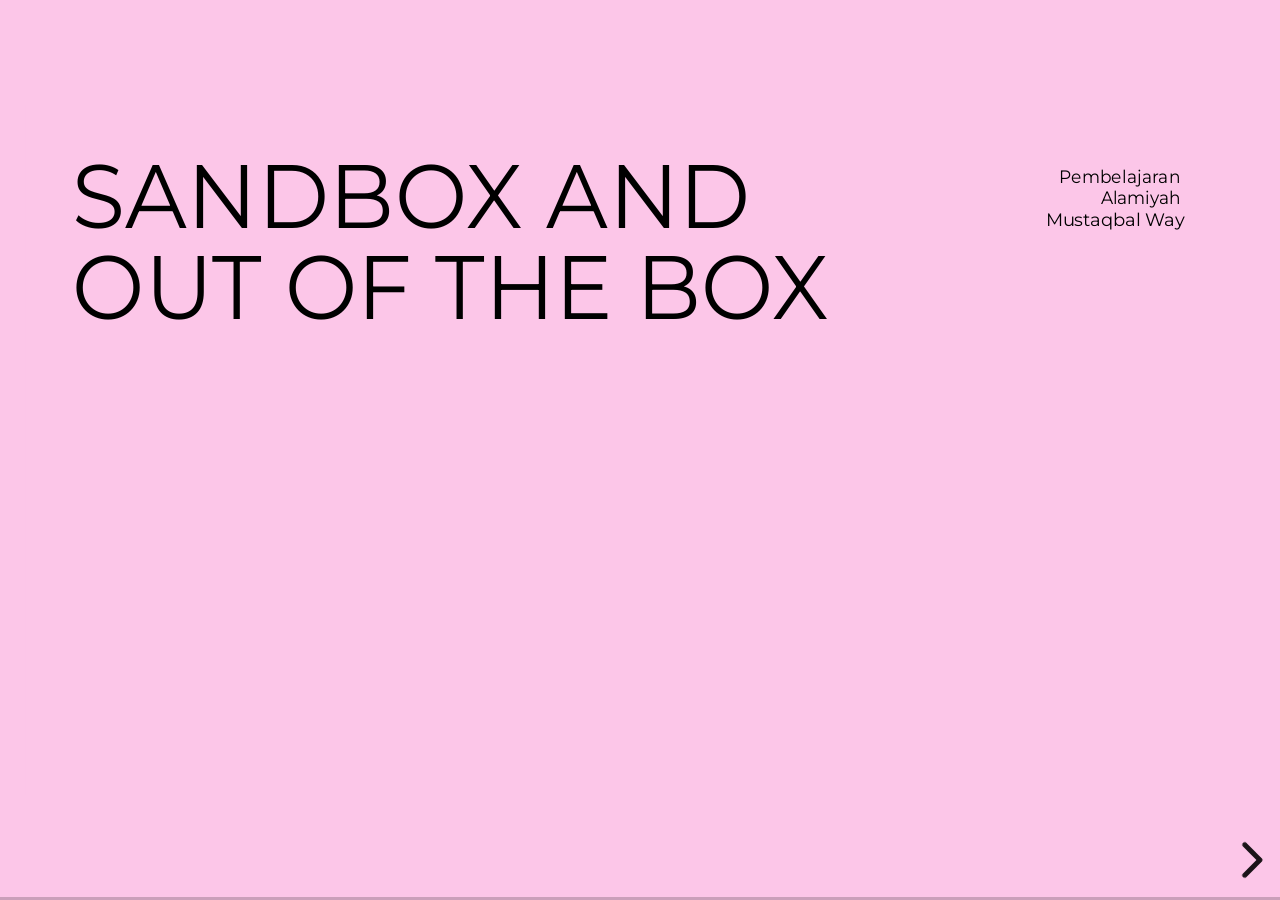
==== commit e038974e: "Fix console errors: remove unused plugins, remove blocked Gemini iframe, and lazy-load iframes via d" ====
--- a/reveal.js/index.html
+++ b/reveal.js/index.html
@@ -183,7 +183,7 @@
 				<!-- Slide 4: Interactive Simulation (Luas Geometri vs Integral) -->
 				<section data-background-color="#0b0f19" class="slide-simulasi">
 					<iframe 
-						src="simulasi.html" 
+						data-src="simulasi.html" 
 						class="simulasi-iframe" 
 						allowfullscreen
 						loading="lazy"
@@ -1153,7 +1153,7 @@
 								</a>
 							</div>
 							<div class="iframe-col-body">
-								<iframe src="https://wikipkn.insanmustaqbal.or.id" class="iframe-col-frame" allow="clipboard-write; fullscreen" loading="lazy"></iframe>
+								<iframe data-src="https://wikipkn.insanmustaqbal.or.id" class="iframe-col-frame" allow="clipboard-write; fullscreen" loading="lazy"></iframe>
 							</div>
 						</div>
 
@@ -1170,7 +1170,7 @@
 								</a>
 							</div>
 							<div class="iframe-col-body">
-								<iframe src="https://decaller.github.io/sqlite-vector-video-db/" class="iframe-col-frame" allow="clipboard-write; fullscreen" loading="lazy"></iframe>
+								<iframe data-src="https://decaller.github.io/sqlite-vector-video-db/" class="iframe-col-frame" allow="clipboard-write; fullscreen" loading="lazy"></iframe>
 							</div>
 						</div>
 					</div>
@@ -1192,7 +1192,7 @@
 								</a>
 							</div>
 							<div class="iframe-col-body">
-								<iframe src="https://tb40.insanmustaqbal.or.id" class="iframe-col-frame" allow="clipboard-write; fullscreen" loading="lazy"></iframe>
+								<iframe data-src="https://tb40.insanmustaqbal.or.id" class="iframe-col-frame" allow="clipboard-write; fullscreen" loading="lazy"></iframe>
 							</div>
 						</div>
 
@@ -1251,9 +1251,6 @@
 		</div>
 
 		<script src="dist/reveal.js"></script>
-		<script src="plugin/notes/notes.js"></script>
-		<script src="plugin/markdown/markdown.js"></script>
-		<script src="plugin/highlight/highlight.js"></script>
 		<script>
 			Reveal.initialize({
 				hash: true,
@@ -1265,7 +1262,6 @@
 				transition: 'fade',
 				transitionSpeed: 'fast',
 				backgroundTransition: 'fade',
-				plugins: [RevealMarkdown, RevealHighlight, RevealNotes],
 			});
 		</script>
 	</body>
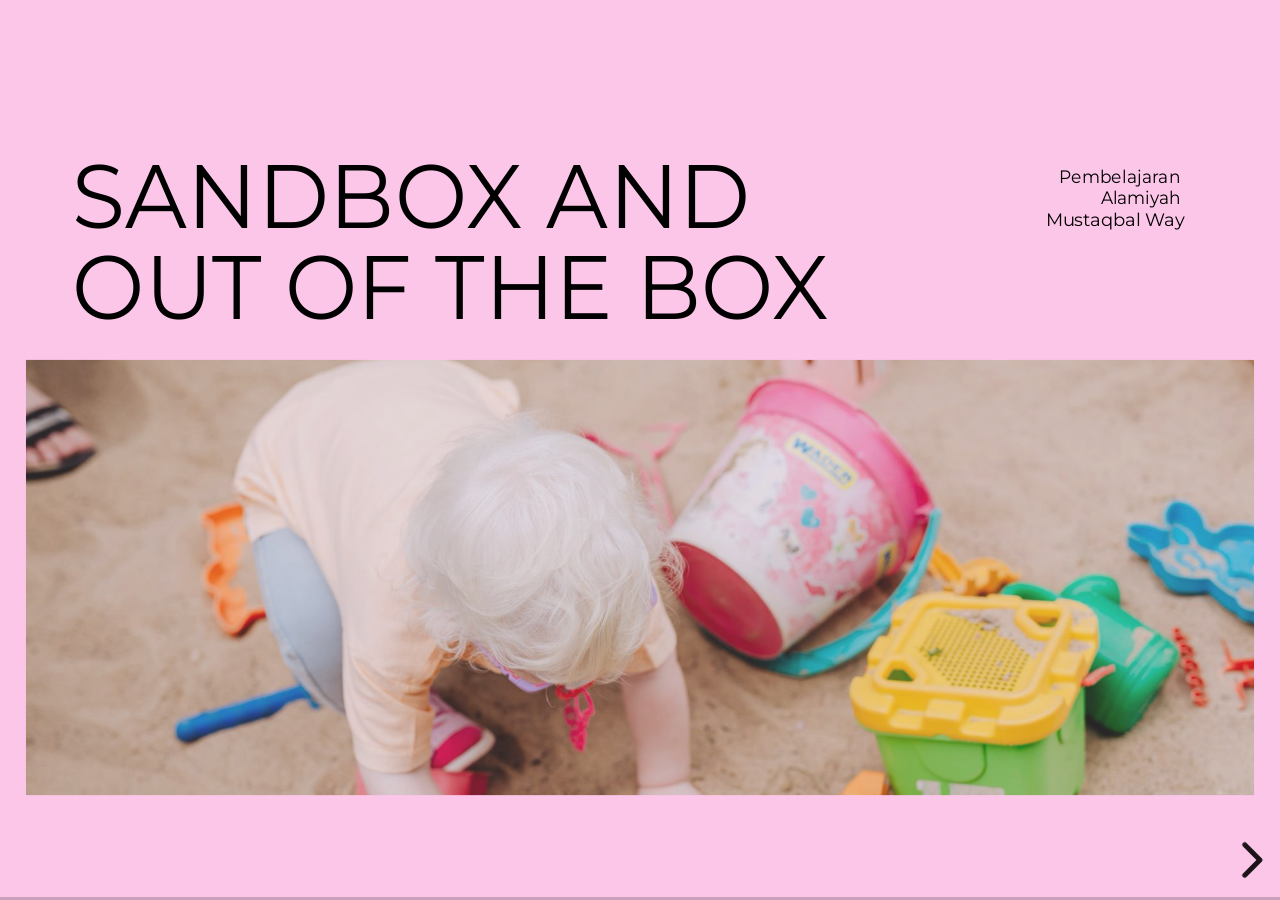
==== commit f5ee946e: "Update presentation to 19 slides: fix slide 1 cover, add gemini screenshot, integral demo, slides 6-" ====
--- a/reveal.js/index.html
+++ b/reveal.js/index.html
@@ -13,14 +13,11 @@
 		<link rel="stylesheet" href="dist/reveal.css" />
 		<link rel="stylesheet" href="dist/theme/white.css" />
 		<link rel="stylesheet" href="custom.css" />
-
-		<!-- Theme used for syntax highlighted code -->
-		<link rel="stylesheet" href="dist/plugin/highlight/monokai.css" />
 	</head>
 	<body>
 		<div class="reveal">
 			<div class="slides">
-				<!-- Slide 1: Cover (Selectable Text) -->
+				<!-- Slide 1: Cover (Sandbox and out of the box) -->
 				<section data-background-color="#FCC6E8" class="slide-svg-view">
 <svg class="slide-svg-full" xmlns="http://www.w3.org/2000/svg" xmlns:ooo="http://xml.openoffice.org/svg/export" xmlns:xlink="http://www.w3.org/1999/xlink" version="1.1" viewBox="0 0 33867 19050" width="100%" height="100%" preserveAspectRatio="xMidYMid meet"><defs><clipPath id="presentation_clip_path" clipPathUnits="userSpaceOnUse"><rect x="0" y="0" width="33867" height="19050" /></clipPath><style>
       text, tspan {
@@ -32,13 +29,13 @@
     </style></defs><rect x="0" y="0" width="33867" height="19050" fill="#FCC6E8" stroke="none" /><g id="id1" class="Slide" clip-path="url(#presentation_clip_path)">
      <g ooo:name="Sandbox_and_&#10;out_of_the_box" class="Page">
       <g class="TitleText">
-       <g id="id55">
+       <g id="id57">
         <rect class="BoundingBox" stroke="none" fill="none" x="1016" y="1262" width="27685" height="5587" />
         <text class="SVGTextShape"><tspan class="TextParagraph"><tspan class="TextPosition" x="1270" y="3404"><tspan font-family="Montserrat" font-size="2469px" font-weight="400" lengthAdjust="spacingAndGlyphs" textLength="19346" fill="rgb(0,0,0)" stroke="none" style="white-space: pre">SANDBOX AND </tspan></tspan><tspan class="TextPosition" x="1270" y="5923"><tspan font-family="Montserrat" font-size="2469px" font-weight="400" lengthAdjust="spacingAndGlyphs" textLength="20854" fill="rgb(0,0,0)" stroke="none" style="white-space: pre">OUT OF THE BOX</tspan></tspan></tspan></text>
        </g>
       </g>
       <g class="com.sun.star.presentation.SubtitleShape">
-       <g id="id56">
+       <g id="id58">
         <rect class="BoundingBox" stroke="none" fill="none" x="26305" y="1539" width="5900" height="5502" />
         <text class="SVGTextShape"><tspan class="TextParagraph"><tspan class="TextPosition" x="28483" y="2160"><tspan font-family="Montserrat" font-size="494px" font-weight="400" lengthAdjust="spacingAndGlyphs" textLength="3468" fill="rgb(0,0,0)" stroke="none" style="white-space: pre">Pembelajaran </tspan></tspan><tspan class="TextPosition" x="29628" y="2753"><tspan font-family="Montserrat" font-size="494px" font-weight="400" lengthAdjust="spacingAndGlyphs" textLength="2323" fill="rgb(0,0,0)" stroke="none" style="white-space: pre">Alamiyah </tspan></tspan><tspan class="TextPosition" x="28119" y="3346"><tspan font-family="Montserrat" font-size="494px" font-weight="400" lengthAdjust="spacingAndGlyphs" textLength="3832" fill="rgb(0,0,0)" stroke="none" style="white-space: pre">Mustaqbal Way</tspan></tspan></tspan></text>
        </g>
@@ -46,15 +43,15 @@
       <g class="Graphic">
        <g>
         <rect class="BoundingBox" stroke="none" fill="none" x="0" y="7042" width="33866" height="17388" />
-        <image x="0" y="7042" width="33866" height="17388" preserveAspectRatio="none" xlink:href="assets/images/slide_1_img_1.png" href="assets/images/slide_1_img_1.png" />
-       </g>
-      </g>
-     </g>
-    </g>
-   </svg>
-				</section>
-
-				<!-- Slide 2: WHAT IS TO... UNDERSTAND ? (Selectable Text) -->
+        <image x="0" y="7042" width="33866" height="17388" preserveAspectRatio="xMidYMid slice" xlink:href="assets/images/slide_1_cover.png" href="assets/images/slide_1_cover.png" opacity="0.85" />
+       </g>
+      </g>
+     </g>
+    </g>
+   </svg>
+				</section>
+
+				<!-- Slide 2: WHAT IS TO... UNDERSTAND ? -->
 				<section data-background-color="#FCC6E8" class="slide-svg-view">
 <svg class="slide-svg-full" xmlns="http://www.w3.org/2000/svg" xmlns:ooo="http://xml.openoffice.org/svg/export" version="1.1" viewBox="0 0 33867 19050" width="100%" height="100%" preserveAspectRatio="xMidYMid meet"><defs><clipPath id="presentation_clip_path" clipPathUnits="userSpaceOnUse"><rect x="0" y="0" width="33867" height="19050" /></clipPath><style>
       text, tspan {
@@ -66,19 +63,19 @@
     </style></defs><rect x="0" y="0" width="33867" height="19050" fill="#FCC6E8" stroke="none" /><g id="id2" class="Slide" clip-path="url(#presentation_clip_path)">
      <g ooo:name="page2" class="Page">
       <g class="Outline">
-       <g id="id57">
+       <g id="id59">
         <rect class="BoundingBox" stroke="none" fill="none" x="1693" y="4893" width="30479" height="3868" />
         <text class="SVGTextShape"><tspan class="TextParagraph"><tspan class="TextPosition" x="1947" y="7784"><tspan font-family="Montserrat" font-size="3387px" font-weight="400" lengthAdjust="spacingAndGlyphs" textLength="24486" fill="rgb(0,0,0)" stroke="none" style="white-space: pre">UNDERSTAND</tspan></tspan></tspan></text>
        </g>
       </g>
       <g class="com.sun.star.drawing.CustomShape">
-       <g id="id58">
+       <g id="id60">
         <rect class="BoundingBox" stroke="none" fill="none" x="2462" y="2996" width="29086" height="1896" />
         <text class="SVGTextShape"><tspan class="TextParagraph"><tspan class="TextPosition" x="2712" y="4387"><tspan font-family="Montserrat" font-size="1552px" font-weight="400" lengthAdjust="spacingAndGlyphs" textLength="9780" fill="rgb(0,0,0)" stroke="none" style="white-space: pre">WHAT IS TO…</tspan></tspan></tspan></text>
        </g>
       </g>
       <g class="com.sun.star.drawing.CustomShape">
-       <g id="id59">
+       <g id="id61">
         <rect class="BoundingBox" stroke="none" fill="none" x="2698" y="8344" width="4976" height="8382" />
         <text class="SVGTextShape"><tspan class="TextParagraph"><tspan class="TextPosition" x="2948" y="14227"><tspan font-family="Montserrat" font-size="7056px" font-weight="400" lengthAdjust="spacingAndGlyphs" textLength="4001" fill="rgb(0,0,0)" stroke="none" style="white-space: pre">?</tspan></tspan></tspan></text>
        </g>
@@ -88,9 +85,9 @@
    </svg>
 				</section>
 
-				<!-- Slide 3: POLA (Selectable Text) -->
-				<section data-background-color="#FE9F69" class="slide-svg-view">
-<svg class="slide-svg-full" xmlns="http://www.w3.org/2000/svg" xmlns:ooo="http://xml.openoffice.org/svg/export" version="1.1" viewBox="0 0 33867 19050" width="100%" height="100%" preserveAspectRatio="xMidYMid meet"><defs><clipPath id="presentation_clip_path" clipPathUnits="userSpaceOnUse"><rect x="0" y="0" width="33867" height="19050" /></clipPath><style>
+				<!-- Slide 3: Gemini Screenshot (Slide 3 PPTX) -->
+				<section data-background-color="#FCC6E8" class="slide-svg-view">
+<svg class="slide-svg-full" xmlns="http://www.w3.org/2000/svg" xmlns:ooo="http://xml.openoffice.org/svg/export" xmlns:xlink="http://www.w3.org/1999/xlink" version="1.1" viewBox="0 0 33867 19050" width="100%" height="100%" preserveAspectRatio="xMidYMid meet"><defs><clipPath id="presentation_clip_path" clipPathUnits="userSpaceOnUse"><rect x="0" y="0" width="33867" height="19050" /></clipPath><style>
       text, tspan {
         font-family: 'Montserrat', -apple-system, BlinkMacSystemFont, sans-serif !important;
         user-select: text !important;
@@ -99,88 +96,18 @@
       }
     </style></defs><rect x="0" y="0" width="33867" height="19050" fill="#FCC6E8" stroke="none" /><g id="id3" class="Slide" clip-path="url(#presentation_clip_path)">
      <g ooo:name="page3" class="Page">
-      <g class="com.sun.star.drawing.CustomShape">
-       <g id="id60">
-        <rect class="BoundingBox" stroke="none" fill="none" x="13280" y="1216" width="5188" height="3283" />
-        <path fill="rgb(114,159,207)" stroke="none" d="M 13334,1799 L 13334,1799 C 13334,1706 13358,1615 13405,1534 13451,1454 13518,1387 13599,1341 13679,1294 13770,1270 13863,1270 L 17884,1270 17884,1270 C 17977,1270 18068,1294 18149,1341 18229,1387 18296,1454 18342,1535 18389,1615 18413,1706 18413,1799 L 18413,1799 18414,3915 18414,3915 C 18414,4008 18390,4099 18343,4180 18297,4260 18230,4327 18149,4373 18069,4420 17978,4444 17885,4444 L 13863,4445 13863,4445 C 13770,4445 13679,4421 13598,4374 13518,4328 13451,4261 13405,4180 13358,4100 13334,4009 13334,3916 L 13334,1799 Z " />
-        <path fill="none" stroke="rgb(114,159,207)" stroke-width="106" stroke-linejoin="round" d="M 13334,1799 L 13334,1799 C 13334,1706 13358,1615 13405,1534 13451,1454 13518,1387 13599,1341 13679,1294 13770,1270 13863,1270 L 17884,1270 17884,1270 C 17977,1270 18068,1294 18149,1341 18229,1387 18296,1454 18342,1535 18389,1615 18413,1706 18413,1799 L 18413,1799 18414,3915 18414,3915 C 18414,4008 18390,4099 18343,4180 18297,4260 18230,4327 18149,4373 18069,4420 17978,4444 17885,4444 L 13863,4445 13863,4445 C 13770,4445 13679,4421 13598,4374 13518,4328 13451,4261 13405,4180 13358,4100 13334,4009 13334,3916 L 13334,1799 Z " />
-       </g>
-      </g>
-      <g class="com.sun.star.drawing.CustomShape">
-       <g id="id61">
-        <rect class="BoundingBox" stroke="none" fill="none" x="20902" y="5661" width="4552" height="4553" />
-        <path fill="rgb(197,0,11)" stroke="none" d="M 20955,7937 L 20955,7937 C 20955,7547 21058,7164 21253,6826 21448,6488 21728,6207 22066,6012 22404,5817 22787,5715 23178,5715 L 23178,5715 C 23568,5715 23951,5817 24289,6012 24627,6207 24907,6488 25102,6826 25297,7164 25400,7547 25400,7937 L 25400,7937 25400,7937 C 25400,8327 25297,8710 25102,9048 24907,9386 24627,9667 24289,9862 23951,10057 23568,10160 23178,10160 L 23178,10160 C 22787,10160 22404,10057 22066,9862 21728,9667 21448,9386 21253,9048 21058,8710 20955,8327 20955,7937 L 20955,7937 Z " />
-        <path fill="none" stroke="rgb(197,0,11)" stroke-width="106" stroke-linejoin="round" d="M 20955,7937 L 20955,7937 C 20955,7547 21058,7164 21253,6826 21448,6488 21728,6207 22066,6012 22404,5817 22787,5715 23178,5715 L 23178,5715 C 23568,5715 23951,5817 24289,6012 24627,6207 24907,6488 25102,6826 25297,7164 25400,7547 25400,7937 L 25400,7937 25400,7937 C 25400,8327 25297,8710 25102,9048 24907,9386 24627,9667 24289,9862 23951,10057 23568,10160 23178,10160 L 23178,10160 C 22787,10160 22404,10057 22066,9862 21728,9667 21448,9386 21253,9048 21058,8710 20955,8327 20955,7937 Z " />
-       </g>
-      </g>
-      <g class="com.sun.star.drawing.CustomShape">
-       <g id="id62">
-        <rect class="BoundingBox" stroke="none" fill="none" x="18995" y="13282" width="5188" height="3283" />
-        <path fill="rgb(114,159,207)" stroke="none" d="M 19049,16510 L 20319,13335 24129,13335 22859,16510 19049,16510 Z " />
-        <path fill="none" stroke="rgb(114,159,207)" stroke-width="106" stroke-linejoin="round" d="M 19049,16510 L 20319,13335 24129,13335 22859,16510 19049,16510 Z " />
-       </g>
-      </g>
-      <g class="com.sun.star.drawing.CustomShape">
-       <g id="id63">
-        <rect class="BoundingBox" stroke="none" fill="none" x="10106" y="13282" width="5187" height="3281" />
-        <path fill="rgb(75,31,111)" stroke="none" d="M 10159,13335 L 15239,13335 13969,16509 11429,16509 10159,13335 Z " />
-        <path fill="none" stroke="rgb(75,31,111)" stroke-width="106" stroke-linejoin="round" d="M 10159,13335 L 15239,13335 13969,16509 11429,16509 10159,13335 Z " />
-       </g>
-      </g>
-      <g class="com.sun.star.drawing.CustomShape">
-       <g id="id64">
-        <rect class="BoundingBox" stroke="none" fill="none" x="7566" y="5661" width="3916" height="3916" />
-        <path fill="rgb(87,157,28)" stroke="none" d="M 7619,7169 L 9524,5714 11428,7169 10701,9523 8346,9523 7619,7169 Z " />
-        <path fill="none" stroke="rgb(87,157,28)" stroke-width="106" stroke-linejoin="round" d="M 7619,7169 L 9524,5714 11428,7169 10701,9523 8346,9523 7619,7169 Z " />
-       </g>
-      </g>
-      <g class="com.sun.star.drawing.CustomShape">
-       <g id="id65">
-        <rect class="BoundingBox" stroke="none" fill="none" x="19544" y="3612" width="1980" height="1922" />
-        <path fill="rgb(18,122,2)" stroke="none" d="M 20399,3665 L 20937,4248 21469,3756 21291,5435 19603,5480 20136,4988 19598,4406 20399,3665 Z " />
-        <path fill="none" stroke="rgb(18,122,2)" stroke-width="106" stroke-linejoin="round" d="M 20399,3665 L 20937,4248 21469,3756 21291,5435 19603,5480 20136,4988 19598,4406 20399,3665 Z " />
-       </g>
-      </g>
-      <g class="com.sun.star.drawing.CustomShape">
-       <g id="id66">
-        <rect class="BoundingBox" stroke="none" fill="none" x="21436" y="10454" width="2610" height="2079" />
-        <path fill="rgb(18,122,2)" stroke="none" d="M 23416,10697 L 23278,11478 23991,11604 22548,12479 21490,11163 22204,11289 22341,10508 23416,10697 Z " />
-        <path fill="none" stroke="rgb(18,122,2)" stroke-width="106" stroke-linejoin="round" d="M 23416,10697 L 23278,11478 23991,11604 22548,12479 21490,11163 22204,11289 22341,10508 23416,10697 Z " />
-       </g>
-      </g>
-      <g class="com.sun.star.drawing.CustomShape">
-       <g id="id67">
-        <rect class="BoundingBox" stroke="none" fill="none" x="15872" y="13525" width="2019" height="2647" />
-        <path fill="rgb(18,122,2)" stroke="none" d="M 17837,15384 L 17044,15394 17052,16118 15925,14861 17022,13578 17030,14303 17823,14294 17837,15384 Z " />
-        <path fill="none" stroke="rgb(18,122,2)" stroke-width="106" stroke-linejoin="round" d="M 17837,15384 L 17044,15394 17052,16118 15925,14861 17022,13578 17030,14303 17823,14294 17837,15384 Z " />
-       </g>
-      </g>
-      <g class="com.sun.star.drawing.CustomShape">
-       <g id="id68">
-        <rect class="BoundingBox" stroke="none" fill="none" x="8541" y="10592" width="2626" height="2067" />
-        <path fill="rgb(18,122,2)" stroke="none" d="M 9415,12605 L 9312,11819 8594,11913 9709,10645 11113,11583 10394,11677 10497,12463 9415,12605 Z " />
-        <path fill="none" stroke="rgb(18,122,2)" stroke-width="106" stroke-linejoin="round" d="M 9415,12605 L 9312,11819 8594,11913 9709,10645 11113,11583 10394,11677 10497,12463 9415,12605 Z " />
-       </g>
-      </g>
-      <g class="com.sun.star.drawing.CustomShape">
-       <g id="id69">
-        <rect class="BoundingBox" stroke="none" fill="none" x="10659" y="3816" width="1937" height="2093" />
-        <path fill="rgb(18,122,2)" stroke="none" d="M 10712,4930 L 11332,4436 10880,3870 12542,4168 12465,5855 12013,5288 11393,5783 10712,4930 Z " />
-        <path fill="none" stroke="rgb(18,122,2)" stroke-width="106" stroke-linejoin="round" d="M 10712,4930 L 11332,4436 10880,3870 12542,4168 12465,5855 12013,5288 11393,5783 10712,4930 Z " />
-       </g>
-      </g>
-      <g class="com.sun.star.drawing.CustomShape">
-       <g id="id70">
-        <rect class="BoundingBox" stroke="none" fill="none" x="11219" y="7619" width="10371" height="3868" />
-        <text class="SVGTextShape"><tspan class="TextParagraph"><tspan class="TextPosition" x="12821" y="9817"><tspan font-family="Montserrat" font-size="2540px" font-weight="400" lengthAdjust="spacingAndGlyphs" textLength="7167" fill="rgb(0,0,0)" stroke="none" style="white-space: pre">POLA</tspan></tspan></tspan></text>
-       </g>
-      </g>
-     </g>
-    </g>
-   </svg>
-				</section>
-
-				<!-- Slide 4: Interactive Simulation (Luas Geometri vs Integral) -->
+      <g class="Graphic">
+       <g>
+        <rect class="BoundingBox" stroke="none" fill="none" x="5953" y="1733" width="21960" height="15584" />
+        <image x="5953" y="1733" width="21960" height="15584" preserveAspectRatio="none" xlink:href="assets/images/slide_3_img_1.png" href="assets/images/slide_3_img_1.png" />
+       </g>
+      </g>
+     </g>
+    </g>
+   </svg>
+				</section>
+
+				<!-- Slide 4: Demo Integral (simulasi.html) -->
 				<section data-background-color="#0b0f19" class="slide-simulasi">
 					<iframe 
 						data-src="simulasi.html" 
@@ -190,53 +117,7 @@
 					></iframe>
 				</section>
 
-				<!-- Slide 5: Gemini Shared Link -->
-				<section data-background-color="#131314" class="slide-gemini">
-					<div class="gemini-topbar">
-						<div class="gemini-brand">
-							<svg width="28" height="28" viewBox="0 0 28 28" fill="none" xmlns="http://www.w3.org/2000/svg">
-								<path d="M14 0C14 7.73199 7.73199 14 0 14C7.73199 14 14 20.268 14 28C14 20.268 20.268 14 28 14C20.268 14 14 7.73199 14 0Z" fill="url(#gemini_grad)"/>
-								<defs>
-									<linearGradient id="gemini_grad" x1="0" y1="0" x2="28" y2="28" gradientUnits="userSpaceOnUse">
-										<stop stop-color="#4E82EE"/>
-										<stop offset="0.5" stop-color="#A56FF6"/>
-										<stop offset="1" stop-color="#EA5275"/>
-									</linearGradient>
-								</defs>
-							</svg>
-							<span>Gemini Conversation</span>
-							<span class="gemini-badge">Shared Session</span>
-						</div>
-						<a href="https://share.gemini.google/DEAutF18Smnq" target="_blank" rel="noopener noreferrer" class="gemini-open-btn">
-							<span>Open in New Tab ↗</span>
-						</a>
-					</div>
-					<div class="gemini-body">
-						<div class="gemini-card">
-							<div class="gemini-card-icon">
-								<svg width="76" height="76" viewBox="0 0 28 28" fill="none" xmlns="http://www.w3.org/2000/svg">
-									<path d="M14 0C14 7.73199 7.73199 14 0 14C7.73199 14 14 20.268 14 28C14 20.268 20.268 14 28 14C20.268 14 14 7.73199 14 0Z" fill="url(#gemini_grad_large)"/>
-									<defs>
-										<linearGradient id="gemini_grad_large" x1="0" y1="0" x2="28" y2="28" gradientUnits="userSpaceOnUse">
-											<stop stop-color="#4E82EE"/>
-											<stop offset="0.5" stop-color="#A56FF6"/>
-											<stop offset="1" stop-color="#EA5275"/>
-										</linearGradient>
-									</defs>
-								</svg>
-							</div>
-							<h2 class="gemini-card-title">Shared Gemini Session</h2>
-							<p class="gemini-card-desc">Sesi eksplorasi dan perumusan konsep sandbox vs out-of-the-box dalam Pembelajaran Alamiyah.</p>
-							<a href="https://share.gemini.google/DEAutF18Smnq" target="_blank" rel="noopener noreferrer" class="gemini-card-btn">
-								<span>Buka di Google Gemini</span>
-								<svg width="22" height="22" viewBox="0 0 24 24" fill="none" stroke="currentColor" stroke-width="2.2" stroke-linecap="round" stroke-linejoin="round"><path d="M18 13v6a2 2 0 0 1-2 2H5a2 2 0 0 1-2-2V8a2 2 0 0 1 2-2h6"></path><polyline points="15 3 21 3 21 9"></polyline><line x1="10" y1="14" x2="21" y2="3"></line></svg>
-							</a>
-							<div class="gemini-card-meta">share.gemini.google/DEAutF18Smnq</div>
-						</div>
-					</div>
-				</section>
-
-				<!-- Slide 6: POLA YANG DIBUTUHKAN (Selectable Text) -->
+				<!-- Slide 5: POLA (Cycle) -->
 				<section data-background-color="#FE9F69" class="slide-svg-view">
 <svg class="slide-svg-full" xmlns="http://www.w3.org/2000/svg" xmlns:ooo="http://xml.openoffice.org/svg/export" version="1.1" viewBox="0 0 33867 19050" width="100%" height="100%" preserveAspectRatio="xMidYMid meet"><defs><clipPath id="presentation_clip_path" clipPathUnits="userSpaceOnUse"><rect x="0" y="0" width="33867" height="19050" /></clipPath><style>
       text, tspan {
@@ -245,16 +126,164 @@
         -webkit-user-select: text !important;
         cursor: text !important;
       }
-    </style></defs><rect x="0" y="0" width="33867" height="19050" fill="#FCC6E8" stroke="none" /><g id="id6" class="Slide" clip-path="url(#presentation_clip_path)">
+    </style></defs><rect x="0" y="0" width="33867" height="19050" fill="#FE9F69" stroke="none" /><g id="id5" class="Slide" clip-path="url(#presentation_clip_path)">
+     <g ooo:name="page5" class="Page">
+      <g class="com.sun.star.drawing.CustomShape">
+       <g id="id63">
+        <rect class="BoundingBox" stroke="none" fill="none" x="13280" y="1216" width="5188" height="3283" />
+        <path fill="rgb(114,159,207)" stroke="none" d="M 13334,1799 L 13334,1799 C 13334,1706 13358,1615 13405,1534 13451,1454 13518,1387 13599,1341 13679,1294 13770,1270 13863,1270 L 17884,1270 17884,1270 C 17977,1270 18068,1294 18149,1341 18229,1387 18296,1454 18342,1535 18389,1615 18413,1706 18413,1799 L 18413,1799 18414,3915 18414,3915 C 18414,4008 18390,4099 18343,4180 18297,4260 18230,4327 18149,4373 18069,4420 17978,4444 17885,4444 L 13863,4445 13863,4445 C 13770,4445 13679,4421 13598,4374 13518,4328 13451,4261 13405,4180 13358,4100 13334,4009 13334,3916 L 13334,1799 Z " />
+        <path fill="none" stroke="rgb(114,159,207)" stroke-width="106" stroke-linejoin="round" d="M 13334,1799 L 13334,1799 C 13334,1706 13358,1615 13405,1534 13451,1454 13518,1387 13599,1341 13679,1294 13770,1270 13863,1270 L 17884,1270 17884,1270 C 17977,1270 18068,1294 18149,1341 18229,1387 18296,1454 18342,1535 18389,1615 18413,1706 18413,1799 L 18413,1799 18414,3915 18414,3915 C 18414,4008 18390,4099 18343,4180 18297,4260 18230,4327 18149,4373 18069,4420 17978,4444 17885,4444 L 13863,4445 13863,4445 C 13770,4445 13679,4421 13598,4374 13518,4328 13451,4261 13405,4180 13358,4100 13334,4009 13334,3916 L 13334,1799 Z " />
+       </g>
+      </g>
+      <g class="com.sun.star.drawing.CustomShape">
+       <g id="id64">
+        <rect class="BoundingBox" stroke="none" fill="none" x="20902" y="5661" width="4552" height="4553" />
+        <path fill="rgb(197,0,11)" stroke="none" d="M 20955,7937 L 20955,7937 C 20955,7547 21058,7164 21253,6826 21448,6488 21728,6207 22066,6012 22404,5817 22787,5715 23178,5715 L 23178,5715 C 23568,5715 23951,5817 24289,6012 24627,6207 24907,6488 25102,6826 25297,7164 25400,7547 25400,7937 L 25400,7937 25400,7937 C 25400,8327 25297,8710 25102,9048 24907,9386 24627,9667 24289,9862 23951,10057 23568,10160 23178,10160 L 23178,10160 C 22787,10160 22404,10057 22066,9862 21728,9667 21448,9386 21253,9048 21058,8710 20955,8327 20955,7937 L 20955,7937 Z " />
+        <path fill="none" stroke="rgb(197,0,11)" stroke-width="106" stroke-linejoin="round" d="M 20955,7937 L 20955,7937 C 20955,7547 21058,7164 21253,6826 21448,6488 21728,6207 22066,6012 22404,5817 22787,5715 23178,5715 L 23178,5715 C 23568,5715 23951,5817 24289,6012 24627,6207 24907,6488 25102,6826 25297,7164 25400,7547 25400,7937 L 25400,7937 25400,7937 C 25400,8327 25297,8710 25102,9048 24907,9386 24627,9667 24289,9862 23951,10057 23568,10160 23178,10160 L 23178,10160 C 22787,10160 22404,10057 22066,9862 21728,9667 21448,9386 21253,9048 21058,8710 20955,8327 20955,7937 Z " />
+       </g>
+      </g>
+      <g class="com.sun.star.drawing.CustomShape">
+       <g id="id65">
+        <rect class="BoundingBox" stroke="none" fill="none" x="18995" y="13282" width="5188" height="3283" />
+        <path fill="rgb(114,159,207)" stroke="none" d="M 19049,16510 L 20319,13335 24129,13335 22859,16510 19049,16510 Z " />
+        <path fill="none" stroke="rgb(114,159,207)" stroke-width="106" stroke-linejoin="round" d="M 19049,16510 L 20319,13335 24129,13335 22859,16510 19049,16510 Z " />
+       </g>
+      </g>
+      <g class="com.sun.star.drawing.CustomShape">
+       <g id="id66">
+        <rect class="BoundingBox" stroke="none" fill="none" x="10106" y="13282" width="5187" height="3281" />
+        <path fill="rgb(75,31,111)" stroke="none" d="M 10159,13335 L 15239,13335 13969,16509 11429,16509 10159,13335 Z " />
+        <path fill="none" stroke="rgb(75,31,111)" stroke-width="106" stroke-linejoin="round" d="M 10159,13335 L 15239,13335 13969,16509 11429,16509 10159,13335 Z " />
+       </g>
+      </g>
+      <g class="com.sun.star.drawing.CustomShape">
+       <g id="id67">
+        <rect class="BoundingBox" stroke="none" fill="none" x="7566" y="5661" width="3916" height="3916" />
+        <path fill="rgb(87,157,28)" stroke="none" d="M 7619,7169 L 9524,5714 11428,7169 10701,9523 8346,9523 7619,7169 Z " />
+        <path fill="none" stroke="rgb(87,157,28)" stroke-width="106" stroke-linejoin="round" d="M 7619,7169 L 9524,5714 11428,7169 10701,9523 8346,9523 7619,7169 Z " />
+       </g>
+      </g>
+      <g class="com.sun.star.drawing.CustomShape">
+       <g id="id68">
+        <rect class="BoundingBox" stroke="none" fill="none" x="19544" y="3612" width="1980" height="1922" />
+        <path fill="rgb(18,122,2)" stroke="none" d="M 20399,3665 L 20937,4248 21469,3756 21291,5435 19603,5480 20136,4988 19598,4406 20399,3665 Z " />
+        <path fill="none" stroke="rgb(18,122,2)" stroke-width="106" stroke-linejoin="round" d="M 20399,3665 L 20937,4248 21469,3756 21291,5435 19603,5480 20136,4988 19598,4406 20399,3665 Z " />
+       </g>
+      </g>
+      <g class="com.sun.star.drawing.CustomShape">
+       <g id="id69">
+        <rect class="BoundingBox" stroke="none" fill="none" x="21436" y="10454" width="2610" height="2079" />
+        <path fill="rgb(18,122,2)" stroke="none" d="M 23416,10697 L 23278,11478 23991,11604 22548,12479 21490,11163 22204,11289 22341,10508 23416,10697 Z " />
+        <path fill="none" stroke="rgb(18,122,2)" stroke-width="106" stroke-linejoin="round" d="M 23416,10697 L 23278,11478 23991,11604 22548,12479 21490,11163 22204,11289 22341,10508 23416,10697 Z " />
+       </g>
+      </g>
+      <g class="com.sun.star.drawing.CustomShape">
+       <g id="id70">
+        <rect class="BoundingBox" stroke="none" fill="none" x="15872" y="13525" width="2019" height="2647" />
+        <path fill="rgb(18,122,2)" stroke="none" d="M 17837,15384 L 17044,15394 17052,16118 15925,14861 17022,13578 17030,14303 17823,14294 17837,15384 Z " />
+        <path fill="none" stroke="rgb(18,122,2)" stroke-width="106" stroke-linejoin="round" d="M 17837,15384 L 17044,15394 17052,16118 15925,14861 17022,13578 17030,14303 17823,14294 17837,15384 Z " />
+       </g>
+      </g>
+      <g class="com.sun.star.drawing.CustomShape">
+       <g id="id71">
+        <rect class="BoundingBox" stroke="none" fill="none" x="8541" y="10592" width="2626" height="2067" />
+        <path fill="rgb(18,122,2)" stroke="none" d="M 9415,12605 L 9312,11819 8594,11913 9709,10645 11113,11583 10394,11677 10497,12463 9415,12605 Z " />
+        <path fill="none" stroke="rgb(18,122,2)" stroke-width="106" stroke-linejoin="round" d="M 9415,12605 L 9312,11819 8594,11913 9709,10645 11113,11583 10394,11677 10497,12463 9415,12605 Z " />
+       </g>
+      </g>
+      <g class="com.sun.star.drawing.CustomShape">
+       <g id="id72">
+        <rect class="BoundingBox" stroke="none" fill="none" x="10659" y="3816" width="1937" height="2093" />
+        <path fill="rgb(18,122,2)" stroke="none" d="M 10712,4930 L 11332,4436 10880,3870 12542,4168 12465,5855 12013,5288 11393,5783 10712,4930 Z " />
+        <path fill="none" stroke="rgb(18,122,2)" stroke-width="106" stroke-linejoin="round" d="M 10712,4930 L 11332,4436 10880,3870 12542,4168 12465,5855 12013,5288 11393,5783 10712,4930 Z " />
+       </g>
+      </g>
+      <g class="com.sun.star.drawing.CustomShape">
+       <g id="id73">
+        <rect class="BoundingBox" stroke="none" fill="none" x="11219" y="7619" width="10371" height="3868" />
+        <text class="SVGTextShape"><tspan class="TextParagraph"><tspan class="TextPosition" x="12821" y="9817"><tspan font-family="Montserrat" font-size="2540px" font-weight="400" lengthAdjust="spacingAndGlyphs" textLength="7167" fill="rgb(0,0,0)" stroke="none" style="white-space: pre">POLA</tspan></tspan></tspan></text>
+       </g>
+      </g>
+     </g>
+    </g>
+   </svg>
+				</section>
+
+				<!-- Slide 6: Slide 6 PPTX -->
+				<section data-background-color="#FE9F69" class="slide-svg-view">
+<svg class="slide-svg-full" xmlns="http://www.w3.org/2000/svg" xmlns:ooo="http://xml.openoffice.org/svg/export" xmlns:xlink="http://www.w3.org/1999/xlink" version="1.1" viewBox="0 0 33867 19050" width="100%" height="100%" preserveAspectRatio="xMidYMid meet"><defs><clipPath id="presentation_clip_path" clipPathUnits="userSpaceOnUse"><rect x="0" y="0" width="33867" height="19050" /></clipPath><style>
+      text, tspan {
+        font-family: 'Montserrat', -apple-system, BlinkMacSystemFont, sans-serif !important;
+        user-select: text !important;
+        -webkit-user-select: text !important;
+        cursor: text !important;
+      }
+    </style></defs><rect x="0" y="0" width="33867" height="19050" fill="#FE9F69" stroke="none" /><g id="id6" class="Slide" clip-path="url(#presentation_clip_path)">
      <g ooo:name="page6" class="Page">
+      <g class="Graphic">
+       <g>
+        <rect class="BoundingBox" stroke="none" fill="none" x="2932" y="427" width="28002" height="17566" />
+        <image x="2932" y="427" width="28002" height="17566" preserveAspectRatio="none" xlink:href="assets/images/slide_6_img_2.png" href="assets/images/slide_6_img_2.png" />
+       </g>
+      </g>
+     </g>
+    </g>
+   </svg>
+				</section>
+
+				<!-- Slide 7: Slide 7 PPTX -->
+				<section data-background-color="#FE9F69" class="slide-svg-view">
+<svg class="slide-svg-full" xmlns="http://www.w3.org/2000/svg" xmlns:ooo="http://xml.openoffice.org/svg/export" xmlns:xlink="http://www.w3.org/1999/xlink" version="1.1" viewBox="0 0 33867 19050" width="100%" height="100%" preserveAspectRatio="xMidYMid meet"><defs><clipPath id="presentation_clip_path" clipPathUnits="userSpaceOnUse"><rect x="0" y="0" width="33867" height="19050" /></clipPath><style>
+      text, tspan {
+        font-family: 'Montserrat', -apple-system, BlinkMacSystemFont, sans-serif !important;
+        user-select: text !important;
+        -webkit-user-select: text !important;
+        cursor: text !important;
+      }
+    </style></defs><rect x="0" y="0" width="33867" height="19050" fill="#FE9F69" stroke="none" /><g id="id7" class="Slide" clip-path="url(#presentation_clip_path)">
+     <g ooo:name="page7" class="Page">
+      <g class="Graphic">
+       <g>
+        <rect class="BoundingBox" stroke="none" fill="none" x="1108" y="503" width="4261" height="18045" />
+        <image x="1108" y="503" width="4261" height="18045" preserveAspectRatio="none" xlink:href="assets/images/slide_7_img_3.png" href="assets/images/slide_7_img_3.png" />
+       </g>
+      </g>
+      <g class="Graphic">
+       <g>
+        <rect class="BoundingBox" stroke="none" fill="none" x="7027" y="-617" width="23696" height="6482" />
+        <image x="7027" y="-617" width="23696" height="6482" preserveAspectRatio="none" xlink:href="assets/images/slide_7_img_4.png" href="assets/images/slide_7_img_4.png" />
+       </g>
+      </g>
+      <g class="Graphic">
+       <g>
+        <rect class="BoundingBox" stroke="none" fill="none" x="6118" y="6553" width="25513" height="11994" />
+        <image x="6118" y="6553" width="25513" height="11994" preserveAspectRatio="none" xlink:href="assets/images/slide_7_img_5.png" href="assets/images/slide_7_img_5.png" />
+       </g>
+      </g>
+     </g>
+    </g>
+   </svg>
+				</section>
+
+				<!-- Slide 8: POLA YANG DIBUTUHKAN -->
+				<section data-background-color="#FE9F69" class="slide-svg-view">
+<svg class="slide-svg-full" xmlns="http://www.w3.org/2000/svg" xmlns:ooo="http://xml.openoffice.org/svg/export" version="1.1" viewBox="0 0 33867 19050" width="100%" height="100%" preserveAspectRatio="xMidYMid meet"><defs><clipPath id="presentation_clip_path" clipPathUnits="userSpaceOnUse"><rect x="0" y="0" width="33867" height="19050" /></clipPath><style>
+      text, tspan {
+        font-family: 'Montserrat', -apple-system, BlinkMacSystemFont, sans-serif !important;
+        user-select: text !important;
+        -webkit-user-select: text !important;
+        cursor: text !important;
+      }
+    </style></defs><rect x="0" y="0" width="33867" height="19050" fill="#FE9F69" stroke="none" /><g id="id8" class="Slide" clip-path="url(#presentation_clip_path)">
+     <g ooo:name="page8" class="Page">
       <g class="Outline">
-       <g id="id71">
+       <g id="id74">
         <rect class="BoundingBox" stroke="none" fill="none" x="1905" y="1270" width="29845" height="1905" />
         <text class="SVGTextShape"><tspan class="TextParagraph"><tspan class="TextPosition" x="2159" y="2745"><tspan font-family="Montserrat" font-size="1482px" font-weight="400" lengthAdjust="spacingAndGlyphs" textLength="18724" fill="rgb(0,0,0)" stroke="none" style="white-space: pre">POLA YANG DIBUTUHKAN</tspan></tspan></tspan></text>
        </g>
       </g>
       <g class="com.sun.star.drawing.CustomShape">
-       <g id="id72">
+       <g id="id75">
         <rect class="BoundingBox" stroke="none" fill="none" x="2485" y="4589" width="5188" height="2251" />
         <path fill="rgb(87,157,28)" stroke="none" d="M 2539,5000 L 2539,5000 C 2539,4937 2556,4876 2587,4821 2618,4767 2663,4722 2718,4691 2772,4659 2833,4643 2896,4643 L 7261,4643 7261,4643 C 7324,4643 7385,4660 7440,4691 7494,4722 7539,4767 7570,4822 7602,4876 7618,4937 7618,5000 L 7618,5000 7619,6428 7619,6428 C 7619,6491 7602,6552 7571,6607 7540,6661 7495,6706 7440,6737 7386,6769 7325,6785 7262,6785 L 2896,6786 2896,6786 C 2833,6786 2772,6769 2717,6738 2663,6707 2618,6662 2587,6607 2555,6553 2539,6492 2539,6429 L 2539,5000 Z " />
         <path fill="none" stroke="rgb(87,157,28)" stroke-width="106" stroke-linejoin="round" d="M 2539,5000 L 2539,5000 C 2539,4937 2556,4876 2587,4821 2618,4767 2663,4722 2718,4691 2772,4659 2833,4643 2896,4643 L 7261,4643 7261,4643 C 7324,4643 7385,4660 7440,4691 7494,4722 7539,4767 7570,4822 7602,4876 7618,4937 7618,5000 L 7618,5000 7619,6428 7619,6428 C 7619,6491 7602,6552 7571,6607 7540,6661 7495,6706 7440,6737 7386,6769 7325,6785 7262,6785 L 2896,6786 2896,6786 C 2833,6786 2772,6769 2717,6738 2663,6707 2618,6662 2587,6607 2555,6553 2539,6492 2539,6429 L 2539,5000 Z " />
@@ -262,7 +291,7 @@
        </g>
       </g>
       <g class="com.sun.star.drawing.CustomShape">
-       <g id="id73">
+       <g id="id76">
         <rect class="BoundingBox" stroke="none" fill="none" x="2484" y="7996" width="5188" height="2251" />
         <path fill="rgb(255,66,14)" stroke="none" d="M 2538,8407 L 2538,8407 C 2538,8344 2555,8283 2586,8228 2617,8174 2662,8129 2717,8098 2771,8066 2832,8050 2895,8050 L 7260,8050 7260,8050 C 7323,8050 7384,8067 7439,8098 7493,8129 7538,8174 7569,8229 7601,8283 7617,8344 7617,8407 L 7617,8407 7618,9835 7618,9835 C 7618,9898 7601,9959 7570,10014 7539,10068 7494,10113 7439,10144 7385,10176 7324,10192 7261,10192 L 2895,10193 2895,10193 C 2832,10193 2771,10176 2716,10145 2662,10114 2617,10069 2586,10014 2554,9960 2538,9899 2538,9836 L 2538,8407 Z " />
         <path fill="none" stroke="rgb(255,66,14)" stroke-width="106" stroke-linejoin="round" d="M 2538,8407 L 2538,8407 C 2538,8344 2555,8283 2586,8228 2617,8174 2662,8129 2717,8098 2771,8066 2832,8050 2895,8050 L 7260,8050 7260,8050 C 7323,8050 7384,8067 7439,8098 7493,8129 7538,8174 7569,8229 7601,8283 7617,8344 7617,8407 L 7617,8407 7618,9835 7618,9835 C 7618,9898 7601,9959 7570,10014 7539,10068 7494,10113 7439,10144 7385,10176 7324,10192 7261,10192 L 2895,10193 2895,10193 C 2832,10193 2771,10176 2716,10145 2662,10114 2617,10069 2586,10014 2554,9960 2538,9899 2538,9836 L 2538,8407 Z " />
@@ -270,7 +299,7 @@
        </g>
       </g>
       <g class="com.sun.star.drawing.CustomShape">
-       <g id="id74">
+       <g id="id77">
         <rect class="BoundingBox" stroke="none" fill="none" x="2485" y="11403" width="5188" height="2251" />
         <path fill="rgb(114,159,207)" stroke="none" d="M 2539,11814 L 2539,11814 C 2539,11751 2556,11690 2587,11635 2618,11581 2663,11536 2718,11505 2772,11473 2833,11457 2896,11457 L 7261,11457 7261,11457 C 7324,11457 7385,11474 7440,11505 7494,11536 7539,11581 7570,11636 7602,11690 7618,11751 7618,11814 L 7618,11814 7619,13242 7619,13242 C 7619,13305 7602,13366 7571,13421 7540,13475 7495,13520 7440,13551 7386,13583 7325,13599 7262,13599 L 2896,13600 2896,13600 C 2833,13600 2772,13583 2717,13552 2663,13521 2618,13476 2587,13421 2555,13367 2539,13306 2539,13243 L 2539,11814 Z " />
         <path fill="none" stroke="rgb(114,159,207)" stroke-width="106" stroke-linejoin="round" d="M 2539,11814 L 2539,11814 C 2539,11751 2556,11690 2587,11635 2618,11581 2663,11536 2718,11505 2772,11473 2833,11457 2896,11457 L 7261,11457 7261,11457 C 7324,11457 7385,11474 7440,11505 7494,11536 7539,11581 7570,11636 7602,11690 7618,11751 7618,11814 L 7618,11814 7619,13242 7619,13242 C 7619,13305 7602,13366 7571,13421 7540,13475 7495,13520 7440,13551 7386,13583 7325,13599 7262,13599 L 2896,13600 2896,13600 C 2833,13600 2772,13583 2717,13552 2663,13521 2618,13476 2587,13421 2555,13367 2539,13306 2539,13243 L 2539,11814 Z " />
@@ -279,14 +308,14 @@
       </g>
       <g class="Group">
        <g class="com.sun.star.drawing.CustomShape">
-        <g id="id75">
+        <g id="id78">
          <rect class="BoundingBox" stroke="none" fill="none" x="13917" y="7566" width="741" height="2646" />
          <path fill="rgb(255,66,14)" stroke="none" d="M 14287,10158 L 13970,10158 13970,7619 14604,7619 14604,10158 14287,10158 Z " />
          <path fill="none" stroke="rgb(255,66,14)" stroke-width="106" stroke-linejoin="round" d="M 14287,10158 L 13970,10158 13970,7619 14604,7619 14604,10158 14287,10158 Z " />
         </g>
        </g>
        <g class="com.sun.star.drawing.CustomShape">
-        <g id="id76">
+        <g id="id79">
          <rect class="BoundingBox" stroke="none" fill="none" x="12012" y="6932" width="4552" height="2012" />
          <path fill="rgb(255,66,14)" stroke="none" d="M 12065,6985 L 16510,6985 14287,8890 12065,6985 Z " />
          <path fill="none" stroke="rgb(255,66,14)" stroke-width="106" stroke-linejoin="round" d="M 12065,6985 L 16510,6985 14287,8890 12065,6985 Z " />
@@ -294,7 +323,7 @@
        </g>
       </g>
       <g class="com.sun.star.drawing.CustomShape">
-       <g id="id77">
+       <g id="id80">
         <rect class="BoundingBox" stroke="none" fill="none" x="22806" y="5660" width="9633" height="1378" />
         <path fill="rgb(87,157,28)" stroke="none" d="M 22860,5925 L 22860,5925 C 22860,5888 22870,5851 22888,5819 22907,5787 22934,5760 22966,5742 22998,5723 23035,5713 23072,5713 L 32173,5714 32173,5714 C 32210,5714 32247,5724 32279,5742 32311,5761 32338,5788 32356,5820 32375,5852 32385,5889 32385,5926 L 32385,5926 32385,6772 32385,6772 C 32385,6809 32375,6846 32357,6878 32338,6910 32311,6937 32279,6955 32247,6974 32210,6984 32173,6984 L 23071,6984 23071,6984 C 23034,6984 22997,6974 22965,6956 22933,6937 22906,6910 22888,6878 22869,6846 22859,6809 22859,6772 L 22860,5925 Z " />
         <path fill="none" stroke="rgb(87,157,28)" stroke-width="106" stroke-linejoin="round" d="M 22860,5925 L 22860,5925 C 22860,5888 22870,5851 22888,5819 22907,5787 22934,5760 22966,5742 22998,5723 23035,5713 23072,5713 L 32173,5714 32173,5714 C 32210,5714 32247,5724 32279,5742 32311,5761 32338,5788 32356,5820 32375,5852 32385,5889 32385,5926 L 32385,5926 32385,6772 32385,6772 C 32385,6809 32375,6846 32357,6878 32338,6910 32311,6937 32279,6955 32247,6974 32210,6984 32173,6984 L 23071,6984 23071,6984 C 23034,6984 22997,6974 22965,6956 22933,6937 22906,6910 22888,6878 22869,6846 22859,6809 22859,6772 L 22860,5925 Z " />
@@ -302,7 +331,7 @@
        </g>
       </g>
       <g class="com.sun.star.drawing.CustomShape">
-       <g id="id78">
+       <g id="id81">
         <rect class="BoundingBox" stroke="none" fill="none" x="22806" y="7565" width="9633" height="1378" />
         <path fill="rgb(126,0,33)" stroke="none" d="M 22860,7830 L 22860,7830 C 22860,7793 22870,7756 22888,7724 22907,7692 22934,7665 22966,7647 22998,7628 23035,7618 23072,7618 L 32173,7619 32173,7619 C 32210,7619 32247,7629 32279,7647 32311,7666 32338,7693 32356,7725 32375,7757 32385,7794 32385,7831 L 32385,7831 32385,8677 32385,8677 C 32385,8714 32375,8751 32357,8783 32338,8815 32311,8842 32279,8860 32247,8879 32210,8889 32173,8889 L 23071,8889 23071,8889 C 23034,8889 22997,8879 22965,8861 22933,8842 22906,8815 22888,8783 22869,8751 22859,8714 22859,8677 L 22860,7830 Z " />
         <path fill="none" stroke="rgb(126,0,33)" stroke-width="106" stroke-linejoin="round" d="M 22860,7830 L 22860,7830 C 22860,7793 22870,7756 22888,7724 22907,7692 22934,7665 22966,7647 22998,7628 23035,7618 23072,7618 L 32173,7619 32173,7619 C 32210,7619 32247,7629 32279,7647 32311,7666 32338,7693 32356,7725 32375,7757 32385,7794 32385,7831 L 32385,7831 32385,8677 32385,8677 C 32385,8714 32375,8751 32357,8783 32338,8815 32311,8842 32279,8860 32247,8879 32210,8889 32173,8889 L 23071,8889 23071,8889 C 23034,8889 22997,8879 22965,8861 22933,8842 22906,8815 22888,8783 22869,8751 22859,8714 22859,8677 L 22860,7830 Z " />
@@ -310,7 +339,7 @@
        </g>
       </g>
       <g class="com.sun.star.drawing.CustomShape">
-       <g id="id79">
+       <g id="id82">
         <rect class="BoundingBox" stroke="none" fill="none" x="20266" y="11375" width="12173" height="1378" />
         <path fill="rgb(87,157,28)" stroke="none" d="M 20320,11640 L 20320,11640 C 20320,11603 20330,11566 20348,11534 20367,11502 20394,11475 20426,11457 20458,11438 20495,11428 20532,11428 L 32173,11429 32173,11429 C 32210,11429 32247,11439 32279,11457 32311,11476 32338,11503 32356,11535 32375,11567 32385,11604 32385,11641 L 32385,11641 32385,12487 32385,12487 C 32385,12524 32375,12561 32357,12593 32338,12625 32311,12652 32279,12670 32247,12689 32210,12699 32173,12699 L 20531,12699 20531,12699 C 20494,12699 20457,12689 20425,12671 20393,12652 20366,12625 20348,12593 20329,12561 20319,12524 20319,12487 L 20320,11640 Z " />
         <path fill="none" stroke="rgb(87,157,28)" stroke-width="106" stroke-linejoin="round" d="M 20320,11640 L 20320,11640 C 20320,11603 20330,11566 20348,11534 20367,11502 20394,11475 20426,11457 20458,11438 20495,11428 20532,11428 L 32173,11429 32173,11429 C 32210,11429 32247,11439 32279,11457 32311,11476 32338,11503 32356,11535 32375,11567 32385,11604 32385,11641 L 32385,11641 32385,12487 32385,12487 C 32385,12524 32375,12561 32357,12593 32338,12625 32311,12652 32279,12670 32247,12689 32210,12699 32173,12699 L 20531,12699 20531,12699 C 20494,12699 20457,12689 20425,12671 20393,12652 20366,12625 20348,12593 20329,12561 20319,12524 20319,12487 L 20320,11640 Z " />
@@ -318,7 +347,7 @@
        </g>
       </g>
       <g class="com.sun.star.drawing.CustomShape">
-       <g id="id80">
+       <g id="id83">
         <rect class="BoundingBox" stroke="none" fill="none" x="20266" y="13280" width="12173" height="1378" />
         <path fill="rgb(75,31,111)" stroke="none" d="M 20320,13545 L 20320,13545 C 20320,13508 20330,13471 20348,13439 20367,13407 20394,13380 20426,13362 20458,13343 20495,13333 20532,13333 L 32173,13334 32173,13334 C 32210,13334 32247,13344 32279,13362 32311,13381 32338,13408 32356,13440 32375,13472 32385,13509 32385,13546 L 32385,13546 32385,14392 32385,14392 C 32385,14429 32375,14466 32357,14498 32338,14530 32311,14557 32279,14575 32247,14594 32210,14604 32173,14604 L 20531,14604 20531,14604 C 20494,14604 20457,14594 20425,14576 20393,14557 20366,14530 20348,14498 20329,14466 20319,14429 20319,14392 L 20320,13545 Z " />
         <path fill="none" stroke="rgb(75,31,111)" stroke-width="106" stroke-linejoin="round" d="M 20320,13545 L 20320,13545 C 20320,13508 20330,13471 20348,13439 20367,13407 20394,13380 20426,13362 20458,13343 20495,13333 20532,13333 L 32173,13334 32173,13334 C 32210,13334 32247,13344 32279,13362 32311,13381 32338,13408 32356,13440 32375,13472 32385,13509 32385,13546 L 32385,13546 32385,14392 32385,14392 C 32385,14429 32375,14466 32357,14498 32338,14530 32311,14557 32279,14575 32247,14594 32210,14604 32173,14604 L 20531,14604 20531,14604 C 20494,14604 20457,14594 20425,14576 20393,14557 20366,14530 20348,14498 20329,14466 20319,14429 20319,14392 L 20320,13545 Z " />
@@ -326,7 +355,7 @@
        </g>
       </g>
       <g class="com.sun.star.drawing.CustomShape">
-       <g id="id81">
+       <g id="id84">
         <rect class="BoundingBox" stroke="none" fill="none" x="2484" y="14809" width="5188" height="2251" />
         <path fill="rgb(75,31,111)" stroke="none" d="M 2538,15220 L 2538,15220 C 2538,15157 2555,15096 2586,15041 2617,14987 2662,14942 2717,14911 2771,14879 2832,14863 2895,14863 L 7260,14863 7260,14863 C 7323,14863 7384,14880 7439,14911 7493,14942 7538,14987 7569,15042 7601,15096 7617,15157 7617,15220 L 7617,15220 7618,16648 7618,16648 C 7618,16711 7601,16772 7570,16827 7539,16881 7494,16926 7439,16957 7385,16989 7324,17005 7261,17005 L 2895,17006 2895,17006 C 2832,17006 2771,16989 2716,16958 2662,16927 2617,16882 2586,16827 2554,16773 2538,16712 2538,16649 L 2538,15220 Z " />
         <path fill="none" stroke="rgb(75,31,111)" stroke-width="106" stroke-linejoin="round" d="M 2538,15220 L 2538,15220 C 2538,15157 2555,15096 2586,15041 2617,14987 2662,14942 2717,14911 2771,14879 2832,14863 2895,14863 L 7260,14863 7260,14863 C 7323,14863 7384,14880 7439,14911 7493,14942 7538,14987 7569,15042 7601,15096 7617,15157 7617,15220 L 7617,15220 7618,16648 7618,16648 C 7618,16711 7601,16772 7570,16827 7539,16881 7494,16926 7439,16957 7385,16989 7324,17005 7261,17005 L 2895,17006 2895,17006 C 2832,17006 2771,16989 2716,16958 2662,16927 2617,16882 2586,16827 2554,16773 2538,16712 2538,16649 L 2538,15220 Z " />
@@ -334,7 +363,7 @@
        </g>
       </g>
       <g class="com.sun.star.drawing.CustomShape">
-       <g id="id82">
+       <g id="id85">
         <rect class="BoundingBox" stroke="none" fill="none" x="18360" y="5662" width="2648" height="3282" />
         <path fill="rgb(255,66,14)" stroke="none" d="M 18414,7302 L 19684,5715 20954,7302 19684,8890 18414,7302 Z " />
         <path fill="none" stroke="rgb(87,157,28)" stroke-width="106" stroke-linejoin="round" d="M 18414,7302 L 19684,5715 20954,7302 19684,8890 18414,7302 Z " />
@@ -342,67 +371,67 @@
        </g>
       </g>
       <g class="com.sun.star.drawing.ConnectorShape">
-       <g id="id83">
+       <g id="id86">
         <rect class="BoundingBox" stroke="none" fill="none" x="7565" y="6297" width="6776" height="2878" />
         <path fill="none" stroke="rgb(246,91,189)" stroke-width="106" stroke-linejoin="round" d="M 7618,9121 L 9842,9121 9842,6350 14287,6350 14287,6985 " />
        </g>
       </g>
       <g class="com.sun.star.drawing.ConnectorShape">
-       <g id="id84">
+       <g id="id87">
         <rect class="BoundingBox" stroke="none" fill="none" x="7566" y="5661" width="6775" height="1378" />
         <path fill="none" stroke="rgb(246,91,189)" stroke-width="106" stroke-linejoin="round" d="M 7619,5714 L 14287,5714 14287,6985 " />
        </g>
       </g>
       <g class="com.sun.star.drawing.ConnectorShape">
-       <g id="id85">
+       <g id="id88">
         <rect class="BoundingBox" stroke="none" fill="none" x="7566" y="6297" width="6775" height="6285" />
         <path fill="none" stroke="rgb(246,91,189)" stroke-width="106" stroke-linejoin="round" d="M 7619,12528 L 9842,12528 9842,6350 14287,6350 14287,6985 " />
        </g>
       </g>
       <g class="com.sun.star.drawing.ConnectorShape">
-       <g id="id86">
+       <g id="id89">
         <rect class="BoundingBox" stroke="none" fill="none" x="7565" y="6297" width="6776" height="9691" />
         <path fill="none" stroke="rgb(246,91,189)" stroke-width="106" stroke-linejoin="round" d="M 7618,15934 L 9842,15934 9842,6350 14287,6350 14287,6985 " />
        </g>
       </g>
       <g class="com.sun.star.drawing.ConnectorShape">
-       <g id="id87">
+       <g id="id90">
         <rect class="BoundingBox" stroke="none" fill="none" x="14234" y="7249" width="4235" height="3466" />
         <path fill="none" stroke="rgb(246,91,189)" stroke-width="106" stroke-linejoin="round" d="M 14287,10159 L 14287,10661 17464,10661 17464,7302 18415,7302 " />
        </g>
       </g>
       <g class="com.sun.star.drawing.ConnectorShape">
-       <g id="id88">
+       <g id="id91">
         <rect class="BoundingBox" stroke="none" fill="none" x="20901" y="6297" width="2013" height="1059" />
         <path fill="none" stroke="rgb(246,91,189)" stroke-width="106" stroke-linejoin="round" d="M 20954,7302 L 21908,7302 21908,6350 22860,6350 " />
        </g>
       </g>
       <g class="com.sun.star.drawing.ConnectorShape">
-       <g id="id89">
+       <g id="id92">
         <rect class="BoundingBox" stroke="none" fill="none" x="20901" y="7249" width="2013" height="1060" />
         <path fill="none" stroke="rgb(246,91,189)" stroke-width="106" stroke-linejoin="round" d="M 20954,7302 L 21908,7302 21908,8255 22860,8255 " />
        </g>
       </g>
       <g class="com.sun.star.drawing.ConnectorShape">
-       <g id="id90">
+       <g id="id93">
         <rect class="BoundingBox" stroke="none" fill="none" x="14234" y="10106" width="6140" height="2013" />
         <path fill="none" stroke="rgb(246,91,189)" stroke-width="106" stroke-linejoin="round" d="M 14287,10159 L 14287,12065 20320,12065 " />
        </g>
       </g>
       <g class="com.sun.star.drawing.ConnectorShape">
-       <g id="id91">
+       <g id="id94">
         <rect class="BoundingBox" stroke="none" fill="none" x="14234" y="10106" width="6140" height="3918" />
         <path fill="none" stroke="rgb(246,91,189)" stroke-width="106" stroke-linejoin="round" d="M 14287,10159 L 14287,13970 20320,13970 " />
        </g>
       </g>
       <g class="com.sun.star.drawing.CustomShape">
-       <g id="id92">
+       <g id="id95">
         <rect class="BoundingBox" stroke="none" fill="none" x="22860" y="4185" width="9525" height="1294" />
         <text class="SVGTextShape"><tspan class="TextParagraph"><tspan class="TextPosition" x="24539" y="5089"><tspan font-family="Montserrat" font-size="494px" font-weight="400" lengthAdjust="spacingAndGlyphs" textLength="7596" fill="rgb(0,0,0)" stroke="none" style="white-space: pre">Wajib Semua, disesuaikan fase</tspan></tspan></tspan></text>
        </g>
       </g>
       <g class="com.sun.star.drawing.CustomShape">
-       <g id="id93">
+       <g id="id96">
         <rect class="BoundingBox" stroke="none" fill="none" x="22860" y="9924" width="9525" height="1294" />
         <text class="SVGTextShape"><tspan class="TextParagraph"><tspan class="TextPosition" x="28932" y="10828"><tspan font-family="Montserrat" font-size="494px" font-weight="400" lengthAdjust="spacingAndGlyphs" textLength="3203" fill="rgb(0,0,0)" stroke="none" style="white-space: pre">Personalisasi</tspan></tspan></tspan></text>
        </g>
@@ -412,7 +441,7 @@
    </svg>
 				</section>
 
-				<!-- Slide 7: SANDBOX / OUT OF THE BOX (Selectable Text) -->
+				<!-- Slide 9: SANDBOX / OUT OF THE BOX -->
 				<section data-background-color="#FE9F69" class="slide-svg-view">
 <svg class="slide-svg-full" xmlns="http://www.w3.org/2000/svg" xmlns:ooo="http://xml.openoffice.org/svg/export" version="1.1" viewBox="0 0 33867 19050" width="100%" height="100%" preserveAspectRatio="xMidYMid meet"><defs><clipPath id="presentation_clip_path" clipPathUnits="userSpaceOnUse"><rect x="0" y="0" width="33867" height="19050" /></clipPath><style>
       text, tspan {
@@ -421,98 +450,98 @@
         -webkit-user-select: text !important;
         cursor: text !important;
       }
-    </style></defs><rect x="0" y="0" width="33867" height="19050" fill="#FCC6E8" stroke="none" /><g id="id7" class="Slide" clip-path="url(#presentation_clip_path)">
-     <g ooo:name="page7" class="Page">
-      <g class="com.sun.star.drawing.CustomShape">
-       <g id="id94">
+    </style></defs><rect x="0" y="0" width="33867" height="19050" fill="#FE9F69" stroke="none" /><g id="id9" class="Slide" clip-path="url(#presentation_clip_path)">
+     <g ooo:name="page9" class="Page">
+      <g class="com.sun.star.drawing.CustomShape">
+       <g id="id97">
         <rect class="BoundingBox" stroke="none" fill="none" x="9470" y="1216" width="5188" height="3283" />
         <path fill="rgb(114,159,207)" stroke="none" d="M 9524,1799 L 9524,1799 C 9524,1706 9548,1615 9595,1534 9641,1454 9708,1387 9789,1341 9869,1294 9960,1270 10053,1270 L 14074,1270 14074,1270 C 14167,1270 14258,1294 14339,1341 14419,1387 14486,1454 14532,1535 14579,1615 14603,1706 14603,1799 L 14603,1799 14604,3915 14604,3915 C 14604,4008 14580,4099 14533,4180 14487,4260 14420,4327 14339,4373 14259,4420 14168,4444 14075,4444 L 10053,4445 10053,4445 C 9960,4445 9869,4421 9788,4374 9708,4328 9641,4261 9595,4180 9548,4100 9524,4009 9524,3916 L 9524,1799 Z " />
         <path fill="none" stroke="rgb(114,159,207)" stroke-width="106" stroke-linejoin="round" d="M 9524,1799 L 9524,1799 C 9524,1706 9548,1615 9595,1534 9641,1454 9708,1387 9789,1341 9869,1294 9960,1270 10053,1270 L 14074,1270 14074,1270 C 14167,1270 14258,1294 14339,1341 14419,1387 14486,1454 14532,1535 14579,1615 14603,1706 14603,1799 L 14603,1799 14604,3915 14604,3915 C 14604,4008 14580,4099 14533,4180 14487,4260 14420,4327 14339,4373 14259,4420 14168,4444 14075,4444 L 10053,4445 10053,4445 C 9960,4445 9869,4421 9788,4374 9708,4328 9641,4261 9595,4180 9548,4100 9524,4009 9524,3916 L 9524,1799 Z " />
        </g>
       </g>
       <g class="com.sun.star.drawing.CustomShape">
-       <g id="id95">
+       <g id="id98">
         <rect class="BoundingBox" stroke="none" fill="none" x="17092" y="5661" width="4552" height="4553" />
         <path fill="rgb(197,0,11)" stroke="none" d="M 17145,7937 L 17145,7937 C 17145,7547 17248,7164 17443,6826 17638,6488 17918,6207 18256,6012 18594,5817 18977,5715 19368,5715 L 19368,5715 C 19758,5715 20141,5817 20479,6012 20817,6207 21097,6488 21292,6826 21487,7164 21590,7547 21590,7937 L 21590,7937 21590,7937 C 21590,8327 21487,8710 21292,9048 21097,9386 20817,9667 20479,9862 20141,10057 19758,10160 19368,10160 L 19368,10160 C 18977,10160 18594,10057 18256,9862 17918,9667 17638,9386 17443,9048 17248,8710 17145,8327 17145,7937 L 17145,7937 Z " />
         <path fill="none" stroke="rgb(197,0,11)" stroke-width="106" stroke-linejoin="round" d="M 17145,7937 L 17145,7937 C 17145,7547 17248,7164 17443,6826 17638,6488 17918,6207 18256,6012 18594,5817 18977,5715 19368,5715 L 19368,5715 C 19758,5715 20141,5817 20479,6012 20817,6207 21097,6488 21292,6826 21487,7164 21590,7547 21590,7937 L 21590,7937 21590,7937 C 21590,8327 21487,8710 21292,9048 21097,9386 20817,9667 20479,9862 20141,10057 19758,10160 19368,10160 L 19368,10160 C 18977,10160 18594,10057 18256,9862 17918,9667 17638,9386 17443,9048 17248,8710 17145,8327 17145,7937 Z " />
        </g>
       </g>
       <g class="com.sun.star.drawing.CustomShape">
-       <g id="id96">
+       <g id="id99">
         <rect class="BoundingBox" stroke="none" fill="none" x="15186" y="13282" width="5187" height="3283" />
         <path fill="rgb(114,159,207)" stroke="none" d="M 15239,16510 L 16509,13335 20319,13335 19049,16510 15239,16510 Z " />
         <path fill="none" stroke="rgb(114,159,207)" stroke-width="106" stroke-linejoin="round" d="M 15239,16510 L 16509,13335 20319,13335 19049,16510 15239,16510 Z " />
        </g>
       </g>
       <g class="com.sun.star.drawing.CustomShape">
-       <g id="id97">
+       <g id="id100">
         <rect class="BoundingBox" stroke="none" fill="none" x="6296" y="13282" width="5187" height="3281" />
         <path fill="rgb(75,31,111)" stroke="none" d="M 6349,13335 L 11429,13335 10159,16509 7619,16509 6349,13335 Z " />
         <path fill="none" stroke="rgb(75,31,111)" stroke-width="106" stroke-linejoin="round" d="M 6349,13335 L 11429,13335 10159,16509 7619,16509 6349,13335 Z " />
        </g>
       </g>
       <g class="com.sun.star.drawing.CustomShape">
-       <g id="id98">
+       <g id="id101">
         <rect class="BoundingBox" stroke="none" fill="none" x="3756" y="5661" width="3916" height="3916" />
         <path fill="rgb(87,157,28)" stroke="none" d="M 3809,7169 L 5714,5714 7618,7169 6891,9523 4536,9523 3809,7169 Z " />
         <path fill="none" stroke="rgb(87,157,28)" stroke-width="106" stroke-linejoin="round" d="M 3809,7169 L 5714,5714 7618,7169 6891,9523 4536,9523 3809,7169 Z " />
        </g>
       </g>
       <g class="com.sun.star.drawing.CustomShape">
-       <g id="id99">
+       <g id="id102">
         <rect class="BoundingBox" stroke="none" fill="none" x="15734" y="3612" width="1980" height="1922" />
         <path fill="rgb(18,122,2)" stroke="none" d="M 16589,3665 L 17127,4248 17659,3756 17481,5435 15793,5480 16326,4988 15788,4406 16589,3665 Z " />
         <path fill="none" stroke="rgb(18,122,2)" stroke-width="106" stroke-linejoin="round" d="M 16589,3665 L 17127,4248 17659,3756 17481,5435 15793,5480 16326,4988 15788,4406 16589,3665 Z " />
        </g>
       </g>
       <g class="com.sun.star.drawing.CustomShape">
-       <g id="id100">
+       <g id="id103">
         <rect class="BoundingBox" stroke="none" fill="none" x="17626" y="10454" width="2610" height="2079" />
         <path fill="rgb(18,122,2)" stroke="none" d="M 19606,10697 L 19468,11478 20181,11604 18738,12479 17680,11163 18394,11289 18531,10508 19606,10697 Z " />
         <path fill="none" stroke="rgb(18,122,2)" stroke-width="106" stroke-linejoin="round" d="M 19606,10697 L 19468,11478 20181,11604 18738,12479 17680,11163 18394,11289 18531,10508 19606,10697 Z " />
        </g>
       </g>
       <g class="com.sun.star.drawing.CustomShape">
-       <g id="id101">
+       <g id="id104">
         <rect class="BoundingBox" stroke="none" fill="none" x="12062" y="13525" width="2019" height="2647" />
         <path fill="rgb(18,122,2)" stroke="none" d="M 14027,15384 L 13234,15394 13242,16118 12115,14861 13212,13578 13220,14303 14013,14294 14027,15384 Z " />
         <path fill="none" stroke="rgb(18,122,2)" stroke-width="106" stroke-linejoin="round" d="M 14027,15384 L 13234,15394 13242,16118 12115,14861 13212,13578 13220,14303 14013,14294 14027,15384 Z " />
        </g>
       </g>
       <g class="com.sun.star.drawing.CustomShape">
-       <g id="id102">
+       <g id="id105">
         <rect class="BoundingBox" stroke="none" fill="none" x="4731" y="10592" width="2626" height="2067" />
         <path fill="rgb(18,122,2)" stroke="none" d="M 5605,12605 L 5502,11819 4784,11913 5899,10645 7303,11583 6584,11677 6687,12463 5605,12605 Z " />
         <path fill="none" stroke="rgb(18,122,2)" stroke-width="106" stroke-linejoin="round" d="M 5605,12605 L 5502,11819 4784,11913 5899,10645 7303,11583 6584,11677 6687,12463 5605,12605 Z " />
        </g>
       </g>
       <g class="com.sun.star.drawing.CustomShape">
-       <g id="id103">
+       <g id="id106">
         <rect class="BoundingBox" stroke="none" fill="none" x="6849" y="3816" width="1937" height="2093" />
         <path fill="rgb(18,122,2)" stroke="none" d="M 6902,4930 L 7522,4436 7070,3870 8732,4168 8655,5855 8203,5288 7583,5783 6902,4930 Z " />
         <path fill="none" stroke="rgb(18,122,2)" stroke-width="106" stroke-linejoin="round" d="M 6902,4930 L 7522,4436 7070,3870 8732,4168 8655,5855 8203,5288 7583,5783 6902,4930 Z " />
        </g>
       </g>
       <g class="com.sun.star.drawing.CustomShape">
-       <g id="id104">
+       <g id="id107">
         <rect class="BoundingBox" stroke="none" fill="none" x="23495" y="1269" width="5715" height="1294" />
         <text class="SVGTextShape"><tspan class="TextParagraph"><tspan class="TextPosition" x="23745" y="2301"><tspan font-family="Montserrat" font-size="741px" font-weight="400" lengthAdjust="spacingAndGlyphs" textLength="3849" fill="rgb(0,0,0)" stroke="none" style="white-space: pre">SANDBOX</tspan></tspan></tspan></text>
        </g>
       </g>
       <g class="com.sun.star.drawing.LineShape">
-       <g id="id105">
+       <g id="id108">
         <rect class="BoundingBox" stroke="none" fill="none" x="13282" y="1852" width="10267" height="742" />
         <path fill="none" stroke="rgb(246,91,189)" stroke-width="106" stroke-linejoin="round" d="M 13335,2540 L 23495,1905 " />
        </g>
       </g>
       <g class="com.sun.star.drawing.LineShape">
-       <g id="id106">
+       <g id="id109">
         <rect class="BoundingBox" stroke="none" fill="none" x="20267" y="1852" width="3282" height="4552" />
         <path fill="none" stroke="rgb(246,91,189)" stroke-width="106" stroke-linejoin="round" d="M 20320,6350 L 23495,1905 " />
        </g>
       </g>
       <g class="com.sun.star.drawing.CustomShape">
-       <g id="id107">
+       <g id="id110">
         <rect class="BoundingBox" stroke="none" fill="none" x="26670" y="12065" width="5715" height="5739" />
         <text class="SVGTextShape"><tspan class="TextParagraph"><tspan class="TextPosition" x="30512" y="13721"><tspan font-family="Montserrat" font-size="741px" font-weight="400" lengthAdjust="spacingAndGlyphs" textLength="1623" fill="rgb(0,0,0)" stroke="none" style="white-space: pre">OUT</tspan></tspan><tspan class="TextPosition" x="31044" y="14787"><tspan font-family="Montserrat" font-size="741px" font-weight="400" lengthAdjust="spacingAndGlyphs" textLength="1091" fill="rgb(0,0,0)" stroke="none" style="white-space: pre">OF</tspan></tspan><tspan class="TextPosition" x="30612" y="15853"><tspan font-family="Montserrat" font-size="741px" font-weight="400" lengthAdjust="spacingAndGlyphs" textLength="1523" fill="rgb(0,0,0)" stroke="none" style="white-space: pre">THE</tspan></tspan><tspan class="TextPosition" x="30487" y="16919"><tspan font-family="Montserrat" font-size="741px" font-weight="400" lengthAdjust="spacingAndGlyphs" textLength="1648" fill="rgb(0,0,0)" stroke="none" style="white-space: pre">BOX</tspan></tspan></tspan></text>
        </g>
@@ -522,7 +551,7 @@
    </svg>
 				</section>
 
-				<!-- Slide 8: TUJUAN / PERENCANAAN (Selectable Text) -->
+				<!-- Slide 10: TUJUAN / PERENCANAAN -->
 				<section data-background-color="#FE9F69" class="slide-svg-view">
 <svg class="slide-svg-full" xmlns="http://www.w3.org/2000/svg" xmlns:ooo="http://xml.openoffice.org/svg/export" version="1.1" viewBox="0 0 33867 19050" width="100%" height="100%" preserveAspectRatio="xMidYMid meet"><defs><clipPath id="presentation_clip_path" clipPathUnits="userSpaceOnUse"><rect x="0" y="0" width="33867" height="19050" /></clipPath><style>
       text, tspan {
@@ -531,96 +560,96 @@
         -webkit-user-select: text !important;
         cursor: text !important;
       }
-    </style></defs><rect x="0" y="0" width="33867" height="19050" fill="#FCC6E8" stroke="none" /><g id="id8" class="Slide" clip-path="url(#presentation_clip_path)">
-     <g ooo:name="page8" class="Page">
-      <g class="com.sun.star.drawing.CustomShape">
-       <g id="id108">
+    </style></defs><rect x="0" y="0" width="33867" height="19050" fill="#FE9F69" stroke="none" /><g id="id10" class="Slide" clip-path="url(#presentation_clip_path)">
+     <g ooo:name="page10" class="Page">
+      <g class="com.sun.star.drawing.CustomShape">
+       <g id="id111">
         <rect class="BoundingBox" stroke="none" fill="none" x="2540" y="4423" width="4445" height="1929" />
         <text class="SVGTextShape"><tspan class="TextParagraph"><tspan class="TextPosition" x="3222" y="5773"><tspan font-family="Montserrat" font-size="741px" font-weight="400" lengthAdjust="spacingAndGlyphs" textLength="3082" fill="rgb(0,0,0)" stroke="none" style="white-space: pre">TUJUAN</tspan></tspan></tspan></text>
        </g>
       </g>
       <g class="com.sun.star.drawing.CustomShape">
-       <g id="id109">
+       <g id="id112">
         <rect class="BoundingBox" stroke="none" fill="none" x="10355" y="6297" width="6458" height="3919" />
         <path fill="rgb(255,149,14)" stroke="none" d="M 10409,6986 L 10409,6986 C 10409,6875 10438,6765 10494,6668 10550,6572 10630,6492 10727,6436 10823,6380 10933,6351 11044,6351 L 16123,6351 16123,6351 C 16234,6351 16344,6380 16441,6436 16537,6492 16617,6572 16673,6669 16729,6765 16758,6875 16758,6986 L 16758,6986 16759,9525 16759,9525 C 16759,9636 16730,9746 16674,9843 16618,9939 16538,10019 16441,10075 16345,10131 16235,10160 16124,10160 L 11044,10161 11044,10161 C 10933,10161 10823,10132 10726,10076 10630,10020 10550,9940 10494,9843 10438,9747 10409,9637 10409,9526 L 10409,6986 Z " />
         <path fill="none" stroke="rgb(0,69,134)" stroke-width="106" stroke-linejoin="round" d="M 10409,6986 L 10409,6986 C 10409,6875 10438,6765 10494,6668 10550,6572 10630,6492 10727,6436 10823,6380 10933,6351 11044,6351 L 16123,6351 16123,6351 C 16234,6351 16344,6380 16441,6436 16537,6492 16617,6572 16673,6669 16729,6765 16758,6875 16758,6986 L 16758,6986 16759,9525 16759,9525 C 16759,9636 16730,9746 16674,9843 16618,9939 16538,10019 16441,10075 16345,10131 16235,10160 16124,10160 L 11044,10161 11044,10161 C 10933,10161 10823,10132 10726,10076 10630,10020 10550,9940 10494,9843 10438,9747 10409,9637 10409,9526 L 10409,6986 Z " />
        </g>
       </g>
       <g class="com.sun.star.drawing.CustomShape">
-       <g id="id110">
+       <g id="id113">
         <rect class="BoundingBox" stroke="none" fill="none" x="12241" y="7568" width="2648" height="1378" />
         <path fill="rgb(114,159,207)" stroke="none" d="M 12295,7833 L 12295,7833 C 12295,7796 12305,7759 12323,7727 12342,7695 12369,7668 12401,7650 12433,7631 12469,7621 12507,7621 L 14623,7622 14623,7622 C 14660,7622 14697,7632 14729,7650 14761,7669 14788,7696 14806,7728 14825,7760 14835,7796 14835,7834 L 14835,7834 14835,8679 14835,8679 C 14835,8716 14825,8753 14807,8785 14788,8817 14761,8844 14729,8862 14697,8881 14661,8891 14623,8891 L 12506,8891 12506,8891 C 12469,8891 12432,8881 12400,8863 12368,8844 12341,8817 12323,8785 12304,8753 12294,8717 12294,8679 L 12295,7833 Z " />
         <path fill="none" stroke="rgb(114,159,207)" stroke-width="106" stroke-linejoin="round" d="M 12295,7833 L 12295,7833 C 12295,7796 12305,7759 12323,7727 12342,7695 12369,7668 12401,7650 12433,7631 12469,7621 12507,7621 L 14623,7622 14623,7622 C 14660,7622 14697,7632 14729,7650 14761,7669 14788,7696 14806,7728 14825,7760 14835,7796 14835,7834 L 14835,7834 14835,8679 14835,8679 C 14835,8716 14825,8753 14807,8785 14788,8817 14761,8844 14729,8862 14697,8881 14661,8891 14623,8891 L 12506,8891 12506,8891 C 12469,8891 12432,8881 12400,8863 12368,8844 12341,8817 12323,8785 12304,8753 12294,8717 12294,8679 L 12295,7833 Z " />
        </g>
       </g>
       <g class="com.sun.star.drawing.CustomShape">
-       <g id="id111">
+       <g id="id114">
         <rect class="BoundingBox" stroke="none" fill="none" x="1694" y="1278" width="29847" height="1896" />
         <text class="SVGTextShape"><tspan class="TextParagraph"><tspan class="TextPosition" x="1944" y="2669"><tspan font-family="Montserrat" font-size="1552px" font-weight="400" lengthAdjust="spacingAndGlyphs" textLength="11991" fill="rgb(0,0,0)" stroke="none" style="white-space: pre">PERENCANAAN</tspan></tspan></tspan></text>
        </g>
       </g>
       <g class="com.sun.star.drawing.CustomShape">
-       <g id="id112">
+       <g id="id115">
         <rect class="BoundingBox" stroke="none" fill="none" x="10372" y="4867" width="6389" height="1154" />
         <text class="SVGTextShape"><tspan class="TextParagraph"><tspan class="TextPosition" x="10622" y="5829"><tspan font-family="Montserrat" font-size="741px" font-weight="400" lengthAdjust="spacingAndGlyphs" textLength="4697" fill="rgb(0,0,0)" stroke="none" style="white-space: pre">Pertemuan 1</tspan></tspan></tspan></text>
        </g>
       </g>
       <g class="com.sun.star.drawing.CustomShape">
-       <g id="id113">
+       <g id="id116">
         <rect class="BoundingBox" stroke="none" fill="none" x="19496" y="6297" width="6459" height="3919" />
         <path fill="rgb(255,149,14)" stroke="none" d="M 19550,6986 L 19550,6986 C 19550,6875 19579,6765 19635,6668 19691,6572 19771,6492 19868,6436 19964,6380 20074,6351 20185,6351 L 25264,6351 25264,6351 C 25375,6351 25485,6380 25582,6436 25678,6492 25758,6572 25814,6669 25870,6765 25899,6875 25899,6986 L 25899,6986 25900,9525 25900,9525 C 25900,9636 25871,9746 25815,9843 25759,9939 25679,10019 25582,10075 25486,10131 25376,10160 25265,10160 L 20185,10161 20185,10161 C 20074,10161 19964,10132 19867,10076 19771,10020 19691,9940 19635,9843 19579,9747 19550,9637 19550,9526 L 19550,6986 Z " />
         <path fill="none" stroke="rgb(0,69,134)" stroke-width="106" stroke-linejoin="round" d="M 19550,6986 L 19550,6986 C 19550,6875 19579,6765 19635,6668 19691,6572 19771,6492 19868,6436 19964,6380 20074,6351 20185,6351 L 25264,6351 25264,6351 C 25375,6351 25485,6380 25582,6436 25678,6492 25758,6572 25814,6669 25870,6765 25899,6875 25899,6986 L 25899,6986 25900,9525 25900,9525 C 25900,9636 25871,9746 25815,9843 25759,9939 25679,10019 25582,10075 25486,10131 25376,10160 25265,10160 L 20185,10161 20185,10161 C 20074,10161 19964,10132 19867,10076 19771,10020 19691,9940 19635,9843 19579,9747 19550,9637 19550,9526 L 19550,6986 Z " />
        </g>
       </g>
       <g class="com.sun.star.drawing.CustomShape">
-       <g id="id114">
+       <g id="id117">
         <rect class="BoundingBox" stroke="none" fill="none" x="19512" y="4867" width="6389" height="1154" />
         <text class="SVGTextShape"><tspan class="TextParagraph"><tspan class="TextPosition" x="19762" y="5829"><tspan font-family="Montserrat" font-size="741px" font-weight="400" lengthAdjust="spacingAndGlyphs" textLength="4850" fill="rgb(0,0,0)" stroke="none" style="white-space: pre">Pertemuan 2</tspan></tspan></tspan></text>
        </g>
       </g>
       <g class="com.sun.star.drawing.CustomShape">
-       <g id="id115">
+       <g id="id118">
         <rect class="BoundingBox" stroke="none" fill="none" x="10355" y="12861" width="6458" height="3918" />
         <path fill="rgb(255,149,14)" stroke="none" d="M 10409,13550 L 10409,13550 C 10409,13439 10438,13329 10494,13232 10550,13136 10630,13056 10727,13000 10823,12944 10933,12915 11044,12915 L 16123,12915 16123,12915 C 16234,12915 16344,12944 16441,13000 16537,13056 16617,13136 16673,13233 16729,13329 16758,13439 16758,13550 L 16758,13550 16759,16089 16759,16089 C 16759,16200 16730,16310 16674,16407 16618,16503 16538,16583 16441,16639 16345,16695 16235,16724 16124,16724 L 11044,16725 11044,16725 C 10933,16725 10823,16696 10726,16640 10630,16584 10550,16504 10494,16407 10438,16311 10409,16201 10409,16090 L 10409,13550 Z " />
         <path fill="none" stroke="rgb(0,69,134)" stroke-width="106" stroke-linejoin="round" d="M 10409,13550 L 10409,13550 C 10409,13439 10438,13329 10494,13232 10550,13136 10630,13056 10727,13000 10823,12944 10933,12915 11044,12915 L 16123,12915 16123,12915 C 16234,12915 16344,12944 16441,13000 16537,13056 16617,13136 16673,13233 16729,13329 16758,13439 16758,13550 L 16758,13550 16759,16089 16759,16089 C 16759,16200 16730,16310 16674,16407 16618,16503 16538,16583 16441,16639 16345,16695 16235,16724 16124,16724 L 11044,16725 11044,16725 C 10933,16725 10823,16696 10726,16640 10630,16584 10550,16504 10494,16407 10438,16311 10409,16201 10409,16090 L 10409,13550 Z " />
        </g>
       </g>
       <g class="com.sun.star.drawing.CustomShape">
-       <g id="id116">
+       <g id="id119">
         <rect class="BoundingBox" stroke="none" fill="none" x="10372" y="11431" width="6389" height="1154" />
         <text class="SVGTextShape"><tspan class="TextParagraph"><tspan class="TextPosition" x="10622" y="12393"><tspan font-family="Montserrat" font-size="741px" font-weight="400" lengthAdjust="spacingAndGlyphs" textLength="4847" fill="rgb(0,0,0)" stroke="none" style="white-space: pre">Pertemuan 3</tspan></tspan></tspan></text>
        </g>
       </g>
       <g class="com.sun.star.drawing.CustomShape">
-       <g id="id117">
+       <g id="id120">
         <rect class="BoundingBox" stroke="none" fill="none" x="19496" y="12861" width="6458" height="3918" />
         <path fill="rgb(255,149,14)" stroke="none" d="M 19550,13550 L 19550,13550 C 19550,13439 19579,13329 19635,13232 19691,13136 19771,13056 19868,13000 19964,12944 20074,12915 20185,12915 L 25264,12915 25264,12915 C 25375,12915 25485,12944 25582,13000 25678,13056 25758,13136 25814,13233 25870,13329 25899,13439 25899,13550 L 25899,13550 25900,16089 25900,16089 C 25900,16200 25871,16310 25815,16407 25759,16503 25679,16583 25582,16639 25486,16695 25376,16724 25265,16724 L 20185,16725 20185,16725 C 20074,16725 19964,16696 19867,16640 19771,16584 19691,16504 19635,16407 19579,16311 19550,16201 19550,16090 L 19550,13550 Z " />
         <path fill="none" stroke="rgb(0,69,134)" stroke-width="106" stroke-linejoin="round" d="M 19550,13550 L 19550,13550 C 19550,13439 19579,13329 19635,13232 19691,13136 19771,13056 19868,13000 19964,12944 20074,12915 20185,12915 L 25264,12915 25264,12915 C 25375,12915 25485,12944 25582,13000 25678,13056 25758,13136 25814,13233 25870,13329 25899,13439 25899,13550 L 25899,13550 25900,16089 25900,16089 C 25900,16200 25871,16310 25815,16407 25759,16503 25679,16583 25582,16639 25486,16695 25376,16724 25265,16724 L 20185,16725 20185,16725 C 20074,16725 19964,16696 19867,16640 19771,16584 19691,16504 19635,16407 19579,16311 19550,16201 19550,16090 L 19550,13550 Z " />
        </g>
       </g>
       <g class="com.sun.star.drawing.CustomShape">
-       <g id="id118">
+       <g id="id121">
         <rect class="BoundingBox" stroke="none" fill="none" x="19512" y="11431" width="6389" height="1154" />
         <text class="SVGTextShape"><tspan class="TextParagraph"><tspan class="TextPosition" x="19762" y="12393"><tspan font-family="Montserrat" font-size="741px" font-weight="400" lengthAdjust="spacingAndGlyphs" textLength="4919" fill="rgb(0,0,0)" stroke="none" style="white-space: pre">Pertemuan 4</tspan></tspan></tspan></text>
        </g>
       </g>
       <g class="Group">
        <g class="com.sun.star.drawing.CustomShape">
-        <g id="id119">
+        <g id="id122">
          <rect class="BoundingBox" stroke="none" fill="none" x="22734" y="7483" width="764" height="745" />
          <path fill="rgb(18,122,2)" stroke="none" d="M 23068,7536 L 23257,7741 23444,7569 23382,8158 22789,8173 22977,8000 22787,7796 23068,7536 Z " />
          <path fill="none" stroke="rgb(18,122,2)" stroke-width="106" stroke-linejoin="round" d="M 23068,7536 L 23257,7741 23444,7569 23382,8158 22789,8173 22977,8000 22787,7796 23068,7536 Z " />
         </g>
        </g>
        <g class="com.sun.star.drawing.CustomShape">
-        <g id="id120">
+        <g id="id123">
          <rect class="BoundingBox" stroke="none" fill="none" x="23209" y="8203" width="1667" height="1669" />
          <path fill="rgb(197,0,11)" stroke="none" d="M 23262,9037 L 23262,9037 C 23262,8900 23298,8765 23367,8647 23435,8528 23533,8429 23652,8361 23771,8292 23905,8256 24042,8256 L 24042,8256 C 24179,8256 24313,8292 24432,8361 24551,8429 24649,8528 24717,8647 24786,8765 24822,8900 24822,9037 L 24822,9037 24822,9037 C 24822,9174 24786,9309 24717,9428 24649,9546 24551,9645 24432,9713 24313,9782 24179,9818 24042,9818 L 24042,9818 C 23905,9818 23771,9782 23652,9713 23533,9645 23435,9546 23367,9428 23298,9309 23262,9174 23262,9037 L 23262,9037 Z " />
          <path fill="none" stroke="rgb(197,0,11)" stroke-width="106" stroke-linejoin="round" d="M 23262,9037 L 23262,9037 C 23262,8900 23298,8765 23367,8647 23435,8528 23533,8429 23652,8361 23771,8292 23905,8256 24042,8256 L 24042,8256 C 24179,8256 24313,8292 24432,8361 24551,8429 24649,8528 24717,8647 24786,8765 24822,8900 24822,9037 L 24822,9037 24822,9037 C 24822,9174 24786,9309 24717,9428 24649,9546 24551,9645 24432,9713 24313,9782 24179,9818 24042,9818 L 24042,9818 C 23905,9818 23771,9782 23652,9713 23533,9645 23435,9546 23367,9428 23298,9309 23262,9174 23262,9037 Z " />
         </g>
        </g>
        <g class="com.sun.star.drawing.CustomShape">
-        <g id="id121">
+        <g id="id124">
          <rect class="BoundingBox" stroke="none" fill="none" x="20535" y="6640" width="1890" height="1225" />
          <path fill="rgb(114,159,207)" stroke="none" d="M 20589,6880 L 20589,6880 C 20589,6847 20598,6815 20614,6787 20630,6759 20654,6735 20682,6719 20710,6703 20742,6694 20775,6694 L 22184,6694 22184,6694 C 22217,6694 22249,6703 22277,6719 22305,6735 22329,6759 22345,6787 22361,6815 22370,6847 22370,6880 L 22370,6880 22371,7623 22371,7623 C 22371,7656 22362,7688 22346,7716 22330,7744 22306,7768 22278,7784 22250,7800 22218,7809 22185,7809 L 20775,7810 20775,7810 C 20742,7810 20710,7801 20682,7785 20654,7769 20630,7745 20614,7717 20598,7689 20589,7657 20589,7624 L 20589,6880 Z " />
          <path fill="none" stroke="rgb(114,159,207)" stroke-width="106" stroke-linejoin="round" d="M 20589,6880 L 20589,6880 C 20589,6847 20598,6815 20614,6787 20630,6759 20654,6735 20682,6719 20710,6703 20742,6694 20775,6694 L 22184,6694 22184,6694 C 22217,6694 22249,6703 22277,6719 22305,6735 22329,6759 22345,6787 22361,6815 22370,6847 22370,6880 L 22370,6880 22371,7623 22371,7623 C 22371,7656 22362,7688 22346,7716 22330,7744 22306,7768 22278,7784 22250,7800 22218,7809 22185,7809 L 20775,7810 20775,7810 C 20742,7810 20710,7801 20682,7785 20654,7769 20630,7745 20614,7717 20598,7689 20589,7657 20589,7624 L 20589,6880 Z " />
@@ -628,7 +657,7 @@
        </g>
       </g>
       <g class="com.sun.star.drawing.CustomShape">
-       <g id="id122">
+       <g id="id125">
         <rect class="BoundingBox" stroke="none" fill="none" x="12647" y="13919" width="1840" height="1803" />
         <path fill="rgb(197,0,11)" stroke="none" d="M 12700,14820 L 12700,14820 C 12700,14671 12740,14525 12816,14396 12892,14267 13002,14160 13133,14086 13265,14012 13414,13973 13567,13973 L 13567,13973 C 13719,13973 13868,14012 14000,14086 14131,14160 14241,14267 14317,14396 14393,14525 14433,14671 14433,14820 L 14433,14820 14433,14820 C 14433,14969 14393,15115 14317,15244 14241,15373 14131,15480 14000,15554 13868,15628 13719,15668 13567,15668 L 13567,15668 C 13414,15668 13265,15628 13133,15554 13002,15480 12892,15373 12816,15244 12740,15115 12700,14969 12700,14820 L 12700,14820 Z " />
         <path fill="none" stroke="rgb(197,0,11)" stroke-width="106" stroke-linejoin="round" d="M 12700,14820 L 12700,14820 C 12700,14671 12740,14525 12816,14396 12892,14267 13002,14160 13133,14086 13265,14012 13414,13973 13567,13973 L 13567,13973 C 13719,13973 13868,14012 14000,14086 14131,14160 14241,14267 14317,14396 14393,14525 14433,14671 14433,14820 L 14433,14820 14433,14820 C 14433,14969 14393,15115 14317,15244 14241,15373 14131,15480 14000,15554 13868,15628 13719,15668 13567,15668 L 13567,15668 C 13414,15668 13265,15628 13133,15554 13002,15480 12892,15373 12816,15244 12740,15115 12700,14969 12700,14820 Z " />
@@ -636,35 +665,35 @@
       </g>
       <g class="Group">
        <g class="com.sun.star.drawing.CustomShape">
-        <g id="id123">
+        <g id="id126">
          <rect class="BoundingBox" stroke="none" fill="none" x="21151" y="13283" width="1105" height="726" />
          <path fill="rgb(114,159,207)" stroke="none" d="M 21205,13440 L 21205,13440 C 21205,13422 21210,13404 21219,13388 21228,13373 21241,13360 21257,13351 21272,13342 21290,13337 21308,13337 L 22098,13337 22098,13337 C 22116,13337 22134,13342 22150,13351 22165,13360 22178,13373 22187,13389 22196,13404 22201,13422 22201,13440 L 22201,13440 22202,13851 22202,13851 C 22202,13869 22197,13887 22188,13903 22179,13918 22166,13931 22150,13940 22135,13949 22117,13954 22099,13954 L 21308,13955 21308,13955 C 21290,13955 21272,13950 21256,13941 21241,13932 21228,13919 21219,13903 21210,13888 21205,13870 21205,13852 L 21205,13440 Z " />
          <path fill="none" stroke="rgb(114,159,207)" stroke-width="106" stroke-linejoin="round" d="M 21205,13440 L 21205,13440 C 21205,13422 21210,13404 21219,13388 21228,13373 21241,13360 21257,13351 21272,13342 21290,13337 21308,13337 L 22098,13337 22098,13337 C 22116,13337 22134,13342 22150,13351 22165,13360 22178,13373 22187,13389 22196,13404 22201,13422 22201,13440 L 22201,13440 22202,13851 22202,13851 C 22202,13869 22197,13887 22188,13903 22179,13918 22166,13931 22150,13940 22135,13949 22117,13954 22099,13954 L 21308,13955 21308,13955 C 21290,13955 21272,13950 21256,13941 21241,13932 21228,13919 21219,13903 21210,13888 21205,13870 21205,13852 L 21205,13440 Z " />
         </g>
        </g>
        <g class="com.sun.star.drawing.CustomShape">
-        <g id="id124">
+        <g id="id127">
          <rect class="BoundingBox" stroke="none" fill="none" x="22383" y="13749" width="473" height="463" />
          <path fill="rgb(18,122,2)" stroke="none" d="M 22593,13803 L 22698,13916 22802,13819 22766,14148 22436,14157 22541,14060 22437,13947 22593,13803 Z " />
          <path fill="none" stroke="rgb(18,122,2)" stroke-width="106" stroke-linejoin="round" d="M 22593,13803 L 22698,13916 22802,13819 22766,14148 22436,14157 22541,14060 22437,13947 22593,13803 Z " />
         </g>
        </g>
        <g class="com.sun.star.drawing.CustomShape">
-        <g id="id125">
+        <g id="id128">
          <rect class="BoundingBox" stroke="none" fill="none" x="22646" y="14149" width="979" height="973" />
          <path fill="rgb(197,0,11)" stroke="none" d="M 22699,14635 L 22699,14635 C 22699,14559 22719,14484 22757,14419 22796,14353 22851,14298 22917,14260 22983,14222 23058,14203 23135,14203 L 23135,14203 C 23212,14203 23287,14222 23353,14260 23419,14298 23474,14353 23513,14419 23551,14484 23571,14559 23571,14635 L 23571,14635 23571,14635 C 23571,14711 23551,14786 23513,14851 23474,14917 23419,14972 23353,15010 23287,15048 23212,15068 23135,15068 L 23135,15068 C 23058,15068 22983,15048 22917,15010 22851,14972 22796,14917 22757,14851 22719,14786 22699,14711 22699,14635 L 22699,14635 Z " />
          <path fill="none" stroke="rgb(197,0,11)" stroke-width="106" stroke-linejoin="round" d="M 22699,14635 L 22699,14635 C 22699,14559 22719,14484 22757,14419 22796,14353 22851,14298 22917,14260 22983,14222 23058,14203 23135,14203 L 23135,14203 C 23212,14203 23287,14222 23353,14260 23419,14298 23474,14353 23513,14419 23551,14484 23571,14559 23571,14635 L 23571,14635 23571,14635 C 23571,14711 23551,14786 23513,14851 23474,14917 23419,14972 23353,15010 23287,15048 23212,15068 23135,15068 L 23135,15068 C 23058,15068 22983,15048 22917,15010 22851,14972 22796,14917 22757,14851 22719,14786 22699,14711 22699,14635 Z " />
         </g>
        </g>
        <g class="com.sun.star.drawing.CustomShape">
-        <g id="id126">
+        <g id="id129">
          <rect class="BoundingBox" stroke="none" fill="none" x="22753" y="15082" width="598" height="492" />
          <path fill="rgb(18,122,2)" stroke="none" d="M 23183,15172 L 23157,15324 23297,15349 23014,15519 22806,15262 22947,15287 22974,15135 23183,15172 Z " />
          <path fill="none" stroke="rgb(18,122,2)" stroke-width="106" stroke-linejoin="round" d="M 23183,15172 L 23157,15324 23297,15349 23014,15519 22806,15262 22947,15287 22974,15135 23183,15172 Z " />
         </g>
        </g>
        <g class="com.sun.star.drawing.CustomShape">
-        <g id="id127">
+        <g id="id130">
          <rect class="BoundingBox" stroke="none" fill="none" x="22274" y="15631" width="1104" height="725" />
          <path fill="rgb(114,159,207)" stroke="none" d="M 22327,16302 L 22574,15684 23324,15684 23076,16302 22327,16302 Z " />
          <path fill="none" stroke="rgb(114,159,207)" stroke-width="106" stroke-linejoin="round" d="M 22327,16302 L 22574,15684 23324,15684 23076,16302 22327,16302 Z " />
@@ -673,70 +702,70 @@
       </g>
       <g class="Group">
        <g class="com.sun.star.drawing.CustomShape">
-        <g id="id128">
+        <g id="id131">
          <rect class="BoundingBox" stroke="none" fill="none" x="4056" y="6936" width="1150" height="769" />
          <path fill="rgb(114,159,207)" stroke="none" d="M 4110,7100 L 4110,7100 C 4110,7081 4115,7062 4125,7045 4134,7028 4148,7014 4165,7005 4182,6995 4201,6990 4220,6990 L 5041,6990 5041,6990 C 5060,6990 5079,6995 5096,7005 5113,7014 5127,7028 5136,7045 5146,7062 5151,7081 5151,7100 L 5151,7100 5152,7540 5152,7540 C 5152,7559 5147,7578 5137,7595 5128,7612 5114,7626 5097,7635 5080,7645 5061,7650 5042,7650 L 4220,7651 4220,7651 C 4201,7651 4182,7646 4165,7636 4148,7627 4134,7613 4125,7596 4115,7579 4110,7560 4110,7541 L 4110,7100 Z " />
          <path fill="none" stroke="rgb(114,159,207)" stroke-width="106" stroke-linejoin="round" d="M 4110,7100 L 4110,7100 C 4110,7081 4115,7062 4125,7045 4134,7028 4148,7014 4165,7005 4182,6995 4201,6990 4220,6990 L 5041,6990 5041,6990 C 5060,6990 5079,6995 5096,7005 5113,7014 5127,7028 5136,7045 5146,7062 5151,7081 5151,7100 L 5151,7100 5152,7540 5152,7540 C 5152,7559 5147,7578 5137,7595 5128,7612 5114,7626 5097,7635 5080,7645 5061,7650 5042,7650 L 4220,7651 4220,7651 C 4201,7651 4182,7646 4165,7636 4148,7627 4134,7613 4125,7596 4115,7579 4110,7560 4110,7541 L 4110,7100 Z " />
         </g>
        </g>
        <g class="com.sun.star.drawing.CustomShape">
-        <g id="id129">
+        <g id="id132">
          <rect class="BoundingBox" stroke="none" fill="none" x="5620" y="7861" width="1019" height="1033" />
          <path fill="rgb(197,0,11)" stroke="none" d="M 5673,8377 L 5673,8377 C 5673,8296 5694,8216 5734,8146 5774,8075 5832,8017 5901,7976 5970,7936 6049,7915 6129,7915 L 6129,7915 C 6209,7915 6288,7936 6357,7976 6426,8017 6484,8075 6524,8146 6564,8216 6585,8296 6585,8377 L 6585,8377 6585,8377 C 6585,8458 6564,8538 6524,8608 6484,8679 6426,8737 6357,8778 6288,8818 6209,8840 6129,8840 L 6129,8840 C 6049,8840 5970,8818 5901,8778 5832,8737 5774,8679 5734,8608 5694,8538 5673,8458 5673,8377 L 5673,8377 Z " />
          <path fill="none" stroke="rgb(197,0,11)" stroke-width="106" stroke-linejoin="round" d="M 5673,8377 L 5673,8377 C 5673,8296 5694,8216 5734,8146 5774,8075 5832,8017 5901,7976 5970,7936 6049,7915 6129,7915 L 6129,7915 C 6209,7915 6288,7936 6357,7976 6426,8017 6484,8075 6524,8146 6564,8216 6585,8296 6585,8377 L 6585,8377 6585,8377 C 6585,8458 6564,8538 6524,8608 6484,8679 6426,8737 6357,8778 6288,8818 6209,8840 6129,8840 L 6129,8840 C 6049,8840 5970,8818 5901,8778 5832,8737 5774,8679 5734,8608 5694,8538 5673,8458 5673,8377 Z " />
         </g>
        </g>
        <g class="com.sun.star.drawing.CustomShape">
-        <g id="id130">
+        <g id="id133">
          <rect class="BoundingBox" stroke="none" fill="none" x="5230" y="9448" width="1149" height="769" />
          <path fill="rgb(114,159,207)" stroke="none" d="M 5283,10162 L 5547,9501 6325,9501 6060,10162 5283,10162 Z " />
          <path fill="none" stroke="rgb(114,159,207)" stroke-width="106" stroke-linejoin="round" d="M 5283,10162 L 5547,9501 6325,9501 6060,10162 5283,10162 Z " />
         </g>
        </g>
        <g class="com.sun.star.drawing.CustomShape">
-        <g id="id131">
+        <g id="id134">
          <rect class="BoundingBox" stroke="none" fill="none" x="3406" y="9448" width="1149" height="769" />
          <path fill="rgb(75,31,111)" stroke="none" d="M 3459,9501 L 4501,9501 4240,10162 3719,10162 3459,9501 Z " />
          <path fill="none" stroke="rgb(75,31,111)" stroke-width="106" stroke-linejoin="round" d="M 3459,9501 L 4501,9501 4240,10162 3719,10162 3459,9501 Z " />
         </g>
        </g>
        <g class="com.sun.star.drawing.CustomShape">
-        <g id="id132">
+        <g id="id135">
          <rect class="BoundingBox" stroke="none" fill="none" x="2885" y="7862" width="889" height="899" />
          <path fill="rgb(87,157,28)" stroke="none" d="M 2938,8217 L 3329,7915 3719,8217 3570,8707 3087,8707 2938,8217 Z " />
          <path fill="none" stroke="rgb(87,157,28)" stroke-width="106" stroke-linejoin="round" d="M 2938,8217 L 3329,7915 3719,8217 3570,8707 3087,8707 2938,8217 Z " />
         </g>
        </g>
        <g class="com.sun.star.drawing.CustomShape">
-        <g id="id133">
+        <g id="id136">
          <rect class="BoundingBox" stroke="none" fill="none" x="5341" y="7435" width="492" height="482" />
          <path fill="rgb(18,122,2)" stroke="none" d="M 5559,7489 L 5670,7609 5779,7509 5745,7855 5396,7862 5506,7761 5394,7641 5559,7489 Z " />
          <path fill="none" stroke="rgb(18,122,2)" stroke-width="106" stroke-linejoin="round" d="M 5559,7489 L 5670,7609 5779,7509 5745,7855 5396,7862 5506,7761 5394,7641 5559,7489 Z " />
         </g>
        </g>
        <g class="com.sun.star.drawing.CustomShape">
-        <g id="id134">
+        <g id="id137">
          <rect class="BoundingBox" stroke="none" fill="none" x="5730" y="8859" width="621" height="517" />
          <path fill="rgb(18,122,2)" stroke="none" d="M 6180,8951 L 6151,9113 6297,9139 6001,9322 5784,9048 5931,9074 5959,8913 6180,8951 Z " />
          <path fill="none" stroke="rgb(18,122,2)" stroke-width="106" stroke-linejoin="round" d="M 6180,8951 L 6151,9113 6297,9139 6001,9322 5784,9048 5931,9074 5959,8913 6180,8951 Z " />
         </g>
        </g>
        <g class="com.sun.star.drawing.CustomShape">
-        <g id="id135">
+        <g id="id138">
          <rect class="BoundingBox" stroke="none" fill="none" x="4589" y="9497" width="500" height="637" />
          <path fill="rgb(18,122,2)" stroke="none" d="M 5034,9928 L 4872,9930 4874,10080 4642,9818 4868,9551 4870,9702 5032,9700 5034,9928 Z " />
          <path fill="none" stroke="rgb(18,122,2)" stroke-width="106" stroke-linejoin="round" d="M 5034,9928 L 4872,9930 4874,10080 4642,9818 4868,9551 4870,9702 5032,9700 5034,9928 Z " />
         </g>
        </g>
        <g class="com.sun.star.drawing.CustomShape">
-        <g id="id136">
+        <g id="id139">
          <rect class="BoundingBox" stroke="none" fill="none" x="3085" y="8888" width="625" height="515" />
          <path fill="rgb(18,122,2)" stroke="none" d="M 3307,9349 L 3285,9186 3139,9205 3366,8942 3655,9138 3507,9157 3529,9320 3307,9349 Z " />
          <path fill="none" stroke="rgb(18,122,2)" stroke-width="106" stroke-linejoin="round" d="M 3307,9349 L 3285,9186 3139,9205 3366,8942 3655,9138 3507,9157 3529,9320 3307,9349 Z " />
         </g>
        </g>
        <g class="com.sun.star.drawing.CustomShape">
-        <g id="id137">
+        <g id="id140">
          <rect class="BoundingBox" stroke="none" fill="none" x="3518" y="7479" width="485" height="521" />
          <path fill="rgb(18,122,2)" stroke="none" d="M 3571,7751 L 3698,7650 3604,7532 3948,7596 3935,7946 3840,7828 3714,7929 3571,7751 Z " />
          <path fill="none" stroke="rgb(18,122,2)" stroke-width="106" stroke-linejoin="round" d="M 3571,7751 L 3698,7650 3604,7532 3948,7596 3935,7946 3840,7828 3714,7929 3571,7751 Z " />
@@ -744,13 +773,13 @@
        </g>
       </g>
       <g class="com.sun.star.drawing.CustomShape">
-       <g id="id138">
+       <g id="id141">
         <rect class="BoundingBox" stroke="none" fill="none" x="27940" y="13973" width="4445" height="1929" />
         <text class="SVGTextShape"><tspan class="TextParagraph"><tspan class="TextPosition" x="28190" y="15323"><tspan font-family="Montserrat" font-size="741px" font-weight="400" lengthAdjust="spacingAndGlyphs" textLength="471" fill="rgb(0,0,0)" stroke="none" style="white-space: pre">...</tspan></tspan></tspan></text>
        </g>
       </g>
       <g class="com.sun.star.drawing.CustomShape">
-       <g id="id139">
+       <g id="id142">
         <rect class="BoundingBox" stroke="none" fill="none" x="2117" y="11217" width="5633" height="4026" />
         <text class="SVGTextShape"><tspan class="TextParagraph"><tspan class="TextPosition" x="2367" y="12536"><tspan font-family="Montserrat" font-size="423px" font-weight="400" lengthAdjust="spacingAndGlyphs" textLength="1061" fill="rgb(0,0,0)" stroke="none" style="white-space: pre">note:</tspan></tspan></tspan><tspan class="TextParagraph"><tspan class="TextPosition" x="2367" y="13145"><tspan font-family="Montserrat" font-size="423px" font-weight="400" lengthAdjust="spacingAndGlyphs" textLength="5093" fill="rgb(0,0,0)" stroke="none" style="white-space: pre">mengenalkan langsung </tspan></tspan><tspan class="TextPosition" x="2367" y="13754"><tspan font-family="Montserrat" font-size="423px" font-weight="400" lengthAdjust="spacingAndGlyphs" textLength="4834" fill="rgb(0,0,0)" stroke="none" style="white-space: pre">ke pola tidak langsung </tspan></tspan><tspan class="TextPosition" x="2367" y="14363"><tspan font-family="Montserrat" font-size="423px" font-weight="400" lengthAdjust="spacingAndGlyphs" textLength="3780" fill="rgb(0,0,0)" stroke="none" style="white-space: pre">membuat paham</tspan></tspan></tspan></text>
        </g>
@@ -760,7 +789,7 @@
    </svg>
 				</section>
 
-				<!-- Slide 9: Tahap SD SMK (Selectable Text & Table) -->
+				<!-- Slide 11: Tahap SD SMK Table -->
 				<section data-background-color="#BDDBE1" class="slide-svg-view">
 <svg class="slide-svg-full" xmlns="http://www.w3.org/2000/svg" xmlns:ooo="http://xml.openoffice.org/svg/export" xmlns:xlink="http://www.w3.org/1999/xlink" version="1.1" viewBox="0 0 33867 19050" width="100%" height="100%" preserveAspectRatio="xMidYMid meet"><defs><clipPath id="presentation_clip_path" clipPathUnits="userSpaceOnUse"><rect x="0" y="0" width="33867" height="19050" /></clipPath><style>
       text, tspan {
@@ -769,8 +798,8 @@
         -webkit-user-select: text !important;
         cursor: text !important;
       }
-    </style></defs><rect x="0" y="0" width="33867" height="19050" fill="#FCC6E8" stroke="none" /><g id="id9" class="Slide" clip-path="url(#presentation_clip_path)">
-     <g ooo:name="page9" class="Page">
+    </style></defs><rect x="0" y="0" width="33867" height="19050" fill="#BDDBE1" stroke="none" /><g id="id11" class="Slide" clip-path="url(#presentation_clip_path)">
+     <g ooo:name="page11" class="Page">
       <g class="com.sun.star.drawing.TableShape">
        <g>
         <rect class="BoundingBox" stroke="none" fill="none" x="986" y="393" width="31893" height="18274" />
@@ -802,33 +831,33 @@
        </desc>
        <g>
         <rect class="BoundingBox" stroke="none" fill="none" x="11509" y="4995" width="4017" height="6089" />
-        <image x="11509" y="4995" width="4017" height="6089" preserveAspectRatio="none" xlink:href="assets/images/slide_9_img_6.jpg" href="assets/images/slide_9_img_6.jpg" />
+        <image x="11509" y="4995" width="4017" height="6089" preserveAspectRatio="none" xlink:href="assets/images/slide_11_img_6.jpg" href="assets/images/slide_11_img_6.jpg" />
        </g>
       </g>
       <g class="Graphic">
        <g>
         <rect class="BoundingBox" stroke="none" fill="none" x="24070" y="4659" width="8286" height="6214" />
-        <image x="24070" y="4659" width="8286" height="6214" preserveAspectRatio="none" xlink:href="assets/images/slide_9_img_7.jpg" href="assets/images/slide_9_img_7.jpg" />
+        <image x="24070" y="4659" width="8286" height="6214" preserveAspectRatio="none" xlink:href="assets/images/slide_11_img_7.jpg" href="assets/images/slide_11_img_7.jpg" />
        </g>
       </g>
       <g class="Graphic">
        <g>
         <rect class="BoundingBox" stroke="none" fill="none" x="11509" y="11926" width="4017" height="6026" />
-        <image x="11509" y="11926" width="4017" height="6026" preserveAspectRatio="none" xlink:href="assets/images/slide_9_img_8.jpg" href="assets/images/slide_9_img_8.jpg" />
+        <image x="11509" y="11926" width="4017" height="6026" preserveAspectRatio="none" xlink:href="assets/images/slide_11_img_8.jpg" href="assets/images/slide_11_img_8.jpg" />
        </g>
       </g>
       <g class="Graphic">
        <g>
         <rect class="BoundingBox" stroke="none" fill="none" x="24070" y="12428" width="8286" height="5524" />
-        <image x="24070" y="12428" width="8286" height="5524" preserveAspectRatio="none" xlink:href="assets/images/slide_9_img_9.jpg" href="assets/images/slide_9_img_9.jpg" />
-       </g>
-      </g>
-     </g>
-    </g>
-   </svg>
-				</section>
-
-				<!-- Slide 10: Tahap SANDBOX OUT OF THE BOX (Selectable Text & Table) -->
+        <image x="24070" y="12428" width="8286" height="5524" preserveAspectRatio="none" xlink:href="assets/images/slide_11_img_9.jpg" href="assets/images/slide_11_img_9.jpg" />
+       </g>
+      </g>
+     </g>
+    </g>
+   </svg>
+				</section>
+
+				<!-- Slide 12: Tahap SANDBOX OUT OF THE BOX Table -->
 				<section data-background-color="#BDDBE1" class="slide-svg-view">
 <svg class="slide-svg-full" xmlns="http://www.w3.org/2000/svg" xmlns:ooo="http://xml.openoffice.org/svg/export" xmlns:xlink="http://www.w3.org/1999/xlink" version="1.1" viewBox="0 0 33867 19050" width="100%" height="100%" preserveAspectRatio="xMidYMid meet"><defs><clipPath id="presentation_clip_path" clipPathUnits="userSpaceOnUse"><rect x="0" y="0" width="33867" height="19050" /></clipPath><style>
       text, tspan {
@@ -837,8 +866,8 @@
         -webkit-user-select: text !important;
         cursor: text !important;
       }
-    </style></defs><rect x="0" y="0" width="33867" height="19050" fill="#FCC6E8" stroke="none" /><g id="id10" class="Slide" clip-path="url(#presentation_clip_path)">
-     <g ooo:name="page10" class="Page">
+    </style></defs><rect x="0" y="0" width="33867" height="19050" fill="#BDDBE1" stroke="none" /><g id="id12" class="Slide" clip-path="url(#presentation_clip_path)">
+     <g ooo:name="page12" class="Page">
       <g class="com.sun.star.drawing.TableShape">
        <g>
         <rect class="BoundingBox" stroke="none" fill="none" x="986" y="393" width="31893" height="18117" />
@@ -864,33 +893,33 @@
       <g class="Graphic">
        <g>
         <rect class="BoundingBox" stroke="none" fill="none" x="5489" y="7803" width="6717" height="4478" />
-        <image x="5489" y="7803" width="6717" height="4478" preserveAspectRatio="none" xlink:href="assets/images/slide_10_img_10.png" href="assets/images/slide_10_img_10.png" />
+        <image x="5489" y="7803" width="6717" height="4478" preserveAspectRatio="none" xlink:href="assets/images/slide_12_img_10.png" href="assets/images/slide_12_img_10.png" />
        </g>
       </g>
       <g class="Graphic">
        <g>
         <rect class="BoundingBox" stroke="none" fill="none" x="5667" y="13888" width="6362" height="4242" />
-        <image x="5667" y="13888" width="6362" height="4242" preserveAspectRatio="none" xlink:href="assets/images/slide_10_img_11.jpg" href="assets/images/slide_10_img_11.jpg" />
+        <image x="5667" y="13888" width="6362" height="4242" preserveAspectRatio="none" xlink:href="assets/images/slide_12_img_11.jpg" href="assets/images/slide_12_img_11.jpg" />
        </g>
       </g>
       <g class="Graphic">
        <g>
         <rect class="BoundingBox" stroke="none" fill="none" x="17879" y="7805" width="5977" height="4476" />
-        <image x="17879" y="7805" width="5977" height="4476" preserveAspectRatio="none" xlink:href="assets/images/slide_10_img_12.jpg" href="assets/images/slide_10_img_12.jpg" />
+        <image x="17879" y="7805" width="5977" height="4476" preserveAspectRatio="none" xlink:href="assets/images/slide_12_img_12.jpg" href="assets/images/slide_12_img_12.jpg" />
        </g>
       </g>
       <g class="Graphic">
        <g>
         <rect class="BoundingBox" stroke="none" fill="none" x="17879" y="13889" width="6361" height="4241" />
-        <image x="17879" y="13889" width="6361" height="4241" preserveAspectRatio="none" xlink:href="assets/images/slide_10_img_13.jpg" href="assets/images/slide_10_img_13.jpg" />
-       </g>
-      </g>
-     </g>
-    </g>
-   </svg>
-				</section>
-
-				<!-- Slide 11: Observasi dan dokumentasi Progress murid (Selectable Text) -->
+        <image x="17879" y="13889" width="6361" height="4241" preserveAspectRatio="none" xlink:href="assets/images/slide_12_img_13.jpg" href="assets/images/slide_12_img_13.jpg" />
+       </g>
+      </g>
+     </g>
+    </g>
+   </svg>
+				</section>
+
+				<!-- Slide 13: Observasi dan dokumentasi Progress murid -->
 				<section data-background-color="#FCC6E8" class="slide-svg-view">
 <svg class="slide-svg-full" xmlns="http://www.w3.org/2000/svg" xmlns:ooo="http://xml.openoffice.org/svg/export" xmlns:xlink="http://www.w3.org/1999/xlink" version="1.1" viewBox="0 0 33867 19050" width="100%" height="100%" preserveAspectRatio="xMidYMid meet"><defs><clipPath id="presentation_clip_path" clipPathUnits="userSpaceOnUse"><rect x="0" y="0" width="33867" height="19050" /></clipPath><style>
       text, tspan {
@@ -899,10 +928,10 @@
         -webkit-user-select: text !important;
         cursor: text !important;
       }
-    </style></defs><rect x="0" y="0" width="33867" height="19050" fill="#FCC6E8" stroke="none" /><g id="id11" class="Slide" clip-path="url(#presentation_clip_path)">
+    </style></defs><rect x="0" y="0" width="33867" height="19050" fill="#FCC6E8" stroke="none" /><g id="id13" class="Slide" clip-path="url(#presentation_clip_path)">
      <g ooo:name="Observasi_dan_dokumentasi_Progress_murid" class="Page">
       <g class="TitleText">
-       <g id="id140">
+       <g id="id143">
         <rect class="BoundingBox" stroke="none" fill="none" x="1016" y="15531" width="31749" height="3035" />
         <text class="SVGTextShape"><tspan class="TextParagraph"><tspan class="TextPosition" x="1270" y="16789"><tspan font-family="Montserrat" font-size="1270px" font-weight="400" lengthAdjust="spacingAndGlyphs" textLength="26723" fill="rgb(0,0,0)" stroke="none" style="white-space: pre">OBSERVASI DAN DOKUMENTASI PROGRESS </tspan></tspan><tspan class="TextPosition" x="1270" y="18084"><tspan font-family="Montserrat" font-size="1270px" font-weight="400" lengthAdjust="spacingAndGlyphs" textLength="4357" fill="rgb(0,0,0)" stroke="none" style="white-space: pre">MURID</tspan></tspan></tspan></text>
        </g>
@@ -911,28 +940,28 @@
        <g class="Graphic">
         <g>
          <rect class="BoundingBox" stroke="none" fill="none" x="609" y="476" width="17727" height="8784" />
-         <image x="609" y="476" width="17727" height="8784" preserveAspectRatio="none" xlink:href="assets/images/slide_11_img_14.png" href="assets/images/slide_11_img_14.png" />
+         <image x="609" y="476" width="17727" height="8784" preserveAspectRatio="none" xlink:href="assets/images/slide_13_img_14.png" href="assets/images/slide_13_img_14.png" />
         </g>
        </g>
        <g class="Graphic">
         <g>
          <rect class="BoundingBox" stroke="none" fill="none" x="18097" y="4534" width="15587" height="6909" />
-         <image x="18097" y="4534" width="15587" height="6909" preserveAspectRatio="none" xlink:href="assets/images/slide_11_img_15.png" href="assets/images/slide_11_img_15.png" />
+         <image x="18097" y="4534" width="15587" height="6909" preserveAspectRatio="none" xlink:href="assets/images/slide_13_img_15.png" href="assets/images/slide_13_img_15.png" />
         </g>
        </g>
        <g class="Graphic">
         <g>
          <rect class="BoundingBox" stroke="none" fill="none" x="609" y="8625" width="17727" height="5636" />
-         <image x="609" y="8625" width="17727" height="5636" preserveAspectRatio="none" xlink:href="assets/images/slide_11_img_16.png" href="assets/images/slide_11_img_16.png" />
-        </g>
-       </g>
-      </g>
-     </g>
-    </g>
-   </svg>
-				</section>
-
-				<!-- Slide 12: SAATNYA berbelok (Selectable Text) -->
+         <image x="609" y="8625" width="17727" height="5636" preserveAspectRatio="none" xlink:href="assets/images/slide_13_img_16.png" href="assets/images/slide_13_img_16.png" />
+        </g>
+       </g>
+      </g>
+     </g>
+    </g>
+   </svg>
+				</section>
+
+				<!-- Slide 14: SAATNYA berbelok -->
 				<section data-background-color="#FE9F69" class="slide-svg-view">
 <svg class="slide-svg-full" xmlns="http://www.w3.org/2000/svg" xmlns:ooo="http://xml.openoffice.org/svg/export" xmlns:xlink="http://www.w3.org/1999/xlink" version="1.1" viewBox="0 0 33867 19050" width="100%" height="100%" preserveAspectRatio="xMidYMid meet"><defs><clipPath id="presentation_clip_path" clipPathUnits="userSpaceOnUse"><rect x="0" y="0" width="33867" height="19050" /></clipPath><style>
       text, tspan {
@@ -941,10 +970,10 @@
         -webkit-user-select: text !important;
         cursor: text !important;
       }
-    </style></defs><rect x="0" y="0" width="33867" height="19050" fill="#FCC6E8" stroke="none" /><g id="id12" class="Slide" clip-path="url(#presentation_clip_path)">
+    </style></defs><rect x="0" y="0" width="33867" height="19050" fill="#FE9F69" stroke="none" /><g id="id14" class="Slide" clip-path="url(#presentation_clip_path)">
      <g ooo:name="SAATNYA_berbelok" class="Page">
       <g class="TitleText">
-       <g id="id141">
+       <g id="id144">
         <rect class="BoundingBox" stroke="none" fill="none" x="9819" y="1016" width="23073" height="4911" />
         <text class="SVGTextShape"><tspan class="TextParagraph"><tspan class="TextPosition" x="10073" y="2870"><tspan font-family="Montserrat" font-size="2117px" font-weight="400" lengthAdjust="spacingAndGlyphs" textLength="21760" fill="rgb(0,0,0)" stroke="none" style="white-space: pre">SAATNYA BERBELOK</tspan></tspan></tspan></text>
        </g>
@@ -952,11 +981,11 @@
       <g class="Graphic">
        <g>
         <rect class="BoundingBox" stroke="none" fill="none" x="-447" y="0" width="9264" height="19050" />
-        <image x="-447" y="0" width="9264" height="19050" preserveAspectRatio="none" xlink:href="assets/images/slide_12_img_17.png" href="assets/images/slide_12_img_17.png" />
-       </g>
-      </g>
-      <g class="com.sun.star.drawing.CustomShape">
-       <g id="id142">
+        <image x="-447" y="0" width="9264" height="19050" preserveAspectRatio="none" xlink:href="assets/images/slide_14_img_17.png" href="assets/images/slide_14_img_17.png" />
+       </g>
+      </g>
+      <g class="com.sun.star.drawing.CustomShape">
+       <g id="id145">
         <rect class="BoundingBox" stroke="none" fill="none" x="18204" y="6951" width="6303" height="6303" />
         <path fill="rgb(0,0,0)" stroke="none" d="M 19140,12317 L 19140,12317 C 18751,11928 18471,11444 18329,10913 18186,10382 18186,9822 18329,9291 18471,8760 18751,8276 19140,7887 L 19140,7887 C 19529,7498 20013,7218 20544,7076 21075,6933 21635,6933 22166,7076 22697,7218 23181,7498 23570,7887 L 23570,7887 23570,7887 C 23959,8276 24239,8760 24381,9291 24524,9822 24524,10382 24381,10913 24239,11444 23959,11928 23570,12317 L 23570,12317 C 23181,12706 22697,12986 22166,13128 21635,13271 21075,13271 20544,13128 20013,12986 19529,12706 19140,12317 L 19140,12317 Z M 23606,9688 L 23606,9688 C 23595,9628 23582,9568 23566,9509 23462,9121 23258,8767 22974,8483 22689,8199 22335,7994 21947,7890 21559,7786 21150,7786 20762,7890 20373,7994 20019,8199 19735,8483 19451,8767 19246,9121 19142,9509 19126,9568 19113,9628 19102,9688 L 23606,9688 Z M 19102,10516 L 19102,10516 C 19113,10576 19127,10636 19142,10695 19246,11083 19451,11437 19735,11721 20019,12005 20373,12210 20762,12314 21150,12418 21559,12418 21947,12314 22335,12210 22689,12005 22974,11721 23258,11437 23462,11083 23566,10695 23582,10636 23596,10576 23607,10516 L 19102,10516 Z " />
         <path fill="none" stroke="rgb(186,146,171)" stroke-width="35" stroke-linejoin="miter" d="M 19140,12317 L 19140,12317 C 18751,11928 18471,11444 18329,10913 18186,10382 18186,9822 18329,9291 18471,8760 18751,8276 19140,7887 L 19140,7887 C 19529,7498 20013,7218 20544,7076 21075,6933 21635,6933 22166,7076 22697,7218 23181,7498 23570,7887 L 23570,7887 23570,7887 C 23959,8276 24239,8760 24381,9291 24524,9822 24524,10382 24381,10913 24239,11444 23959,11928 23570,12317 L 23570,12317 C 23181,12706 22697,12986 22166,13128 21635,13271 21075,13271 20544,13128 20013,12986 19529,12706 19140,12317 Z " />
@@ -965,31 +994,31 @@
        </g>
       </g>
       <g class="com.sun.star.drawing.CustomShape">
-       <g id="id143">
+       <g id="id146">
         <rect class="BoundingBox" stroke="none" fill="none" x="19083" y="5019" width="4261" height="1154" />
         <text class="SVGTextShape"><tspan class="TextParagraph"><tspan class="TextPosition" x="19846" y="5981"><tspan font-family="Montserrat" font-size="741px" font-style="italic" font-weight="700" lengthAdjust="spacingAndGlyphs" textLength="2735" fill="rgb(0,0,0)" stroke="none" style="white-space: pre">Lancar</tspan></tspan></tspan></text>
        </g>
       </g>
       <g class="com.sun.star.drawing.CustomShape">
-       <g id="id144">
+       <g id="id147">
         <rect class="BoundingBox" stroke="none" fill="none" x="11327" y="9524" width="6301" height="1154" />
         <text class="SVGTextShape"><tspan class="TextParagraph"><tspan class="TextPosition" x="11884" y="10486"><tspan font-family="Montserrat" font-size="741px" font-style="italic" font-weight="700" lengthAdjust="spacingAndGlyphs" textLength="5188" fill="rgb(0,0,0)" stroke="none" style="white-space: pre">Personalisasi</tspan></tspan></tspan></text>
        </g>
       </g>
       <g class="com.sun.star.drawing.CustomShape">
-       <g id="id145">
+       <g id="id148">
         <rect class="BoundingBox" stroke="none" fill="none" x="19225" y="13856" width="4261" height="1568" />
         <text class="SVGTextShape"><tspan class="TextParagraph"><tspan class="TextPosition" x="19988" y="14384"><tspan font-family="Montserrat" font-size="741px" font-style="italic" font-weight="700" lengthAdjust="spacingAndGlyphs" textLength="2735" fill="rgb(0,0,0)" stroke="none" style="white-space: pre">Semua </tspan></tspan><tspan class="TextPosition" x="19905" y="15273"><tspan font-family="Montserrat" font-size="741px" font-style="italic" font-weight="700" lengthAdjust="spacingAndGlyphs" textLength="2902" fill="rgb(0,0,0)" stroke="none" style="white-space: pre">Kurang</tspan></tspan></tspan></text>
        </g>
       </g>
       <g class="com.sun.star.drawing.CustomShape">
-       <g id="id146">
+       <g id="id149">
         <rect class="BoundingBox" stroke="none" fill="none" x="25786" y="9369" width="6301" height="1657" />
         <text class="SVGTextShape"><tspan class="TextParagraph"><tspan class="TextPosition" x="26036" y="9953"><tspan font-family="Montserrat" font-size="741px" font-style="italic" font-weight="700" lengthAdjust="spacingAndGlyphs" textLength="2881" fill="rgb(0,0,0)" stroke="none" style="white-space: pre">Kondisi </tspan></tspan><tspan class="TextPosition" x="26036" y="11019"><tspan font-family="Montserrat" font-size="741px" font-style="italic" font-weight="700" lengthAdjust="spacingAndGlyphs" textLength="3394" fill="rgb(0,0,0)" stroke="none" style="white-space: pre">Berubah</tspan></tspan></tspan></text>
        </g>
       </g>
       <g class="com.sun.star.drawing.CustomShape">
-       <g id="id147">
+       <g id="id150">
         <rect class="BoundingBox" stroke="none" fill="none" x="9819" y="14664" width="5633" height="4145" />
         <text class="SVGTextShape"><tspan class="TextParagraph"><tspan class="TextPosition" x="10069" y="15070"><tspan font-family="Montserrat" font-size="423px" font-weight="400" lengthAdjust="spacingAndGlyphs" textLength="1061" fill="rgb(0,0,0)" stroke="none" style="white-space: pre">note:</tspan></tspan></tspan><tspan class="TextParagraph"><tspan class="TextPosition" x="10069" y="15679"><tspan font-family="Montserrat" font-size="423px" font-weight="400" lengthAdjust="spacingAndGlyphs" textLength="3340" fill="rgb(0,0,0)" stroke="none" style="white-space: pre">Rencana bukan </tspan></tspan><tspan class="TextPosition" x="10069" y="16288"><tspan font-family="Montserrat" font-size="423px" font-weight="400" lengthAdjust="spacingAndGlyphs" textLength="4873" fill="rgb(0,0,0)" stroke="none" style="white-space: pre">patokan mutlak, setiap </tspan></tspan><tspan class="TextPosition" x="10069" y="16897"><tspan font-family="Montserrat" font-size="423px" font-weight="400" lengthAdjust="spacingAndGlyphs" textLength="4541" fill="rgb(0,0,0)" stroke="none" style="white-space: pre">anak, setiap generasi, </tspan></tspan><tspan class="TextPosition" x="10069" y="17506"><tspan font-family="Montserrat" font-size="423px" font-weight="400" lengthAdjust="spacingAndGlyphs" textLength="4880" fill="rgb(0,0,0)" stroke="none" style="white-space: pre">setiap waktu bisa terus </tspan></tspan><tspan class="TextPosition" x="10069" y="18115"><tspan font-family="Montserrat" font-size="423px" font-weight="400" lengthAdjust="spacingAndGlyphs" textLength="3915" fill="rgb(0,0,0)" stroke="none" style="white-space: pre">berubah, cari jalan </tspan></tspan><tspan class="TextPosition" x="10069" y="18724"><tspan font-family="Montserrat" font-size="423px" font-weight="400" lengthAdjust="spacingAndGlyphs" textLength="3132" fill="rgb(0,0,0)" stroke="none" style="white-space: pre">tengah terbaik</tspan></tspan></tspan></text>
        </g>
@@ -999,7 +1028,7 @@
    </svg>
 				</section>
 
-				<!-- Slide 13: Takeaway (Selectable Text) -->
+				<!-- Slide 15: Takeaway (Mengembalikan firasat dalam pendidikan) -->
 				<section data-background-color="#BDDBE1" class="slide-svg-view">
 <svg class="slide-svg-full" xmlns="http://www.w3.org/2000/svg" xmlns:ooo="http://xml.openoffice.org/svg/export" xmlns:xlink="http://www.w3.org/1999/xlink" version="1.1" viewBox="0 0 33867 19050" width="100%" height="100%" preserveAspectRatio="xMidYMid meet"><defs><clipPath id="presentation_clip_path" clipPathUnits="userSpaceOnUse"><rect x="0" y="0" width="33867" height="19050" /></clipPath><style>
       text, tspan {
@@ -1008,16 +1037,16 @@
         -webkit-user-select: text !important;
         cursor: text !important;
       }
-    </style></defs><rect x="0" y="0" width="33867" height="19050" fill="#FCC6E8" stroke="none" /><g id="id13" class="Slide" clip-path="url(#presentation_clip_path)">
+    </style></defs><rect x="0" y="0" width="33867" height="19050" fill="#BDDBE1" stroke="none" /><g id="id15" class="Slide" clip-path="url(#presentation_clip_path)">
      <g ooo:name="Takeway" class="Page">
       <g class="TitleText">
-       <g id="id148">
+       <g id="id151">
         <rect class="BoundingBox" stroke="none" fill="none" x="1016" y="2312" width="14223" height="6339" />
         <text class="SVGTextShape"><tspan class="TextParagraph"><tspan class="TextPosition" x="1270" y="8091"><tspan font-family="Montserrat" font-size="2117px" font-weight="400" lengthAdjust="spacingAndGlyphs" textLength="10278" fill="rgb(0,0,0)" stroke="none" style="white-space: pre">TAKEWAY</tspan></tspan></tspan></text>
        </g>
       </g>
       <g class="Outline">
-       <g id="id149">
+       <g id="id152">
         <rect class="BoundingBox" stroke="none" fill="none" x="619" y="8493" width="14223" height="9286" />
         <text class="SVGTextShape"><tspan class="TextParagraph"><tspan class="TextPosition" x="873" y="9183"><tspan font-family="Montserrat" font-size="564px" font-weight="400" lengthAdjust="spacingAndGlyphs" textLength="11803" fill="rgb(0,0,0)" stroke="none" style="white-space: pre">Mengembalikan firasat dalam pendidikan</tspan></tspan></tspan></text>
        </g>
@@ -1025,15 +1054,15 @@
       <g class="Graphic">
        <g>
         <rect class="BoundingBox" stroke="none" fill="none" x="15084" y="0" width="18730" height="19050" />
-        <image x="15084" y="0" width="18730" height="19050" preserveAspectRatio="none" xlink:href="assets/images/slide_13_img_18.png" href="assets/images/slide_13_img_18.png" />
-       </g>
-      </g>
-     </g>
-    </g>
-   </svg>
-				</section>
-
-				<!-- Slide 14: Implementasi Insan Taqwa (Selectable Text) -->
+        <image x="15084" y="0" width="18730" height="19050" preserveAspectRatio="none" xlink:href="assets/images/slide_15_img_18.png" href="assets/images/slide_15_img_18.png" />
+       </g>
+      </g>
+     </g>
+    </g>
+   </svg>
+				</section>
+
+				<!-- Slide 16: Implementasi Insan Taqwa -->
 				<section data-background-color="#FCC6E8" class="slide-svg-view">
 <svg class="slide-svg-full" xmlns="http://www.w3.org/2000/svg" xmlns:ooo="http://xml.openoffice.org/svg/export" version="1.1" viewBox="0 0 33867 19050" width="100%" height="100%" preserveAspectRatio="xMidYMid meet"><defs><clipPath id="presentation_clip_path" clipPathUnits="userSpaceOnUse"><rect x="0" y="0" width="33867" height="19050" /></clipPath><style>
       text, tspan {
@@ -1042,28 +1071,28 @@
         -webkit-user-select: text !important;
         cursor: text !important;
       }
-    </style></defs><rect x="0" y="0" width="33867" height="19050" fill="#FCC6E8" stroke="none" /><g id="id14" class="Slide" clip-path="url(#presentation_clip_path)">
+    </style></defs><rect x="0" y="0" width="33867" height="19050" fill="#FCC6E8" stroke="none" /><g id="id16" class="Slide" clip-path="url(#presentation_clip_path)">
      <g ooo:name="IMPLEMentasi_Insan_Taqwa" class="Page">
       <g class="TitleText">
-       <g id="id150">
+       <g id="id153">
         <rect class="BoundingBox" stroke="none" fill="none" x="1016" y="999" width="31749" height="3035" />
         <text class="SVGTextShape"><tspan class="TextParagraph"><tspan class="TextPosition" x="1270" y="2905"><tspan font-family="Montserrat" font-size="1270px" font-weight="400" lengthAdjust="spacingAndGlyphs" textLength="18432" fill="rgb(0,0,0)" stroke="none" style="white-space: pre">IMPLEMENTASI INSAN TAQWA</tspan></tspan></tspan></text>
        </g>
       </g>
       <g class="com.sun.star.drawing.CustomShape">
-       <g id="id151">
+       <g id="id154">
         <rect class="BoundingBox" stroke="none" fill="none" x="1015" y="4423" width="5622" height="2527" />
         <text class="SVGTextShape"><tspan class="TextParagraph"><tspan class="TextPosition" x="1269" y="5356"><tspan font-family="Montserrat" font-size="988px" font-weight="400" lengthAdjust="spacingAndGlyphs" textLength="2596" fill="rgb(0,0,0)" stroke="none" style="white-space: pre">LUAR</tspan></tspan></tspan></text>
        </g>
       </g>
       <g class="com.sun.star.drawing.CustomShape">
-       <g id="id152">
+       <g id="id155">
         <rect class="BoundingBox" stroke="none" fill="none" x="27344" y="4423" width="5622" height="2527" />
         <text class="SVGTextShape"><tspan class="TextParagraph"><tspan class="TextPosition" x="29182" y="5356"><tspan font-family="Montserrat" font-size="988px" font-weight="400" lengthAdjust="spacingAndGlyphs" textLength="3530" fill="rgb(0,0,0)" stroke="none" style="white-space: pre">DALAM</tspan></tspan></tspan></text>
        </g>
       </g>
       <g class="com.sun.star.drawing.CustomShape">
-       <g id="id153">
+       <g id="id156">
         <rect class="BoundingBox" stroke="none" fill="none" x="18352" y="6295" width="14087" height="1378" />
         <path fill="rgb(87,157,28)" stroke="none" d="M 18406,6560 L 18406,6560 C 18406,6523 18416,6486 18434,6454 18453,6422 18480,6395 18512,6377 18544,6358 18581,6348 18618,6348 L 32173,6349 32173,6349 C 32210,6349 32247,6359 32279,6377 32311,6396 32338,6423 32356,6455 32375,6487 32385,6524 32385,6561 L 32385,6561 32385,7407 32385,7407 C 32385,7444 32375,7481 32357,7513 32338,7545 32311,7572 32279,7590 32247,7609 32210,7619 32173,7619 L 18617,7619 18617,7619 C 18580,7619 18543,7609 18511,7591 18479,7572 18452,7545 18434,7513 18415,7481 18405,7444 18405,7407 L 18406,6560 Z " />
         <path fill="none" stroke="rgb(87,157,28)" stroke-width="106" stroke-linejoin="round" d="M 18406,6560 L 18406,6560 C 18406,6523 18416,6486 18434,6454 18453,6422 18480,6395 18512,6377 18544,6358 18581,6348 18618,6348 L 32173,6349 32173,6349 C 32210,6349 32247,6359 32279,6377 32311,6396 32338,6423 32356,6455 32375,6487 32385,6524 32385,6561 L 32385,6561 32385,7407 32385,7407 C 32385,7444 32375,7481 32357,7513 32338,7545 32311,7572 32279,7590 32247,7609 32210,7619 32173,7619 L 18617,7619 18617,7619 C 18580,7619 18543,7609 18511,7591 18479,7572 18452,7545 18434,7513 18415,7481 18405,7444 18405,7407 L 18406,6560 Z " />
@@ -1071,7 +1100,7 @@
        </g>
       </g>
       <g class="com.sun.star.drawing.CustomShape">
-       <g id="id154">
+       <g id="id157">
         <rect class="BoundingBox" stroke="none" fill="none" x="18352" y="8200" width="6822" height="1378" />
         <path fill="rgb(14,40,65)" stroke="none" d="M 18406,8465 L 18406,8465 C 18406,8428 18416,8391 18434,8359 18453,8327 18480,8300 18512,8282 18544,8263 18581,8253 18618,8253 L 24907,8254 24907,8254 C 24944,8254 24981,8264 25013,8282 25045,8301 25072,8328 25090,8360 25109,8392 25119,8429 25119,8466 L 25119,8466 25119,9312 25119,9312 C 25119,9349 25109,9386 25091,9418 25072,9450 25045,9477 25013,9495 24981,9514 24944,9524 24907,9524 L 18617,9524 18617,9524 C 18580,9524 18543,9514 18511,9496 18479,9477 18452,9450 18434,9418 18415,9386 18405,9349 18405,9312 L 18406,8465 Z " />
         <path fill="none" stroke="rgb(87,157,28)" stroke-width="106" stroke-linejoin="round" d="M 18406,8465 L 18406,8465 C 18406,8428 18416,8391 18434,8359 18453,8327 18480,8300 18512,8282 18544,8263 18581,8253 18618,8253 L 24907,8254 24907,8254 C 24944,8254 24981,8264 25013,8282 25045,8301 25072,8328 25090,8360 25109,8392 25119,8429 25119,8466 L 25119,8466 25119,9312 25119,9312 C 25119,9349 25109,9386 25091,9418 25072,9450 25045,9477 25013,9495 24981,9514 24944,9524 24907,9524 L 18617,9524 18617,9524 C 18580,9524 18543,9514 18511,9496 18479,9477 18452,9450 18434,9418 18415,9386 18405,9349 18405,9312 L 18406,8465 Z " />
@@ -1079,7 +1108,7 @@
        </g>
       </g>
       <g class="com.sun.star.drawing.CustomShape">
-       <g id="id155">
+       <g id="id158">
         <rect class="BoundingBox" stroke="none" fill="none" x="25618" y="8200" width="6822" height="1378" />
         <path fill="rgb(253,100,86)" stroke="none" d="M 25672,8465 L 25672,8465 C 25672,8428 25682,8391 25700,8359 25719,8327 25746,8300 25778,8282 25810,8263 25847,8253 25884,8253 L 32173,8254 32173,8254 C 32210,8254 32247,8264 32279,8282 32311,8301 32338,8328 32356,8360 32375,8392 32385,8429 32385,8466 L 32385,8466 32385,9312 32385,9312 C 32385,9349 32375,9386 32357,9418 32338,9450 32311,9477 32279,9495 32247,9514 32210,9524 32173,9524 L 25883,9524 25883,9524 C 25846,9524 25809,9514 25777,9496 25745,9477 25718,9450 25700,9418 25681,9386 25671,9349 25671,9312 L 25672,8465 Z " />
         <path fill="none" stroke="rgb(87,157,28)" stroke-width="106" stroke-linejoin="round" d="M 25672,8465 L 25672,8465 C 25672,8428 25682,8391 25700,8359 25719,8327 25746,8300 25778,8282 25810,8263 25847,8253 25884,8253 L 32173,8254 32173,8254 C 32210,8254 32247,8264 32279,8282 32311,8301 32338,8328 32356,8360 32375,8392 32385,8429 32385,8466 L 32385,8466 32385,9312 32385,9312 C 32385,9349 32375,9386 32357,9418 32338,9450 32311,9477 32279,9495 32247,9514 32210,9524 32173,9524 L 25883,9524 25883,9524 C 25846,9524 25809,9514 25777,9496 25745,9477 25718,9450 25700,9418 25681,9386 25671,9349 25671,9312 L 25672,8465 Z " />
@@ -1087,7 +1116,7 @@
        </g>
       </g>
       <g class="com.sun.star.drawing.CustomShape">
-       <g id="id156">
+       <g id="id159">
         <rect class="BoundingBox" stroke="none" fill="none" x="18352" y="11742" width="14087" height="1379" />
         <path fill="rgb(87,157,28)" stroke="none" d="M 18406,12007 L 18406,12007 C 18406,11970 18416,11933 18434,11901 18453,11869 18480,11842 18512,11824 18544,11805 18581,11795 18618,11795 L 32173,11796 32173,11796 C 32210,11796 32247,11806 32279,11824 32311,11843 32338,11870 32356,11902 32375,11934 32385,11971 32385,12008 L 32385,12008 32385,12854 32385,12854 C 32385,12891 32375,12928 32357,12960 32338,12992 32311,13019 32279,13037 32247,13056 32210,13066 32173,13066 L 18617,13066 18617,13066 C 18580,13066 18543,13056 18511,13038 18479,13019 18452,12992 18434,12960 18415,12928 18405,12891 18405,12854 L 18406,12007 Z " />
         <path fill="none" stroke="rgb(87,157,28)" stroke-width="106" stroke-linejoin="round" d="M 18406,12007 L 18406,12007 C 18406,11970 18416,11933 18434,11901 18453,11869 18480,11842 18512,11824 18544,11805 18581,11795 18618,11795 L 32173,11796 32173,11796 C 32210,11796 32247,11806 32279,11824 32311,11843 32338,11870 32356,11902 32375,11934 32385,11971 32385,12008 L 32385,12008 32385,12854 32385,12854 C 32385,12891 32375,12928 32357,12960 32338,12992 32311,13019 32279,13037 32247,13056 32210,13066 32173,13066 L 18617,13066 18617,13066 C 18580,13066 18543,13056 18511,13038 18479,13019 18452,12992 18434,12960 18415,12928 18405,12891 18405,12854 L 18406,12007 Z " />
@@ -1095,7 +1124,7 @@
        </g>
       </g>
       <g class="com.sun.star.drawing.CustomShape">
-       <g id="id157">
+       <g id="id160">
         <rect class="BoundingBox" stroke="none" fill="none" x="18352" y="13647" width="14087" height="1378" />
         <path fill="rgb(14,40,65)" stroke="none" d="M 18406,13912 L 18406,13912 C 18406,13875 18416,13838 18434,13806 18453,13774 18480,13747 18512,13729 18544,13710 18581,13700 18618,13700 L 32173,13701 32173,13701 C 32210,13701 32247,13711 32279,13729 32311,13748 32338,13775 32356,13807 32375,13839 32385,13876 32385,13913 L 32385,13913 32385,14759 32385,14759 C 32385,14796 32375,14833 32357,14865 32338,14897 32311,14924 32279,14942 32247,14961 32210,14971 32173,14971 L 18617,14971 18617,14971 C 18580,14971 18543,14961 18511,14943 18479,14924 18452,14897 18434,14865 18415,14833 18405,14796 18405,14759 L 18406,13912 Z " />
         <path fill="none" stroke="rgb(87,157,28)" stroke-width="106" stroke-linejoin="round" d="M 18406,13912 L 18406,13912 C 18406,13875 18416,13838 18434,13806 18453,13774 18480,13747 18512,13729 18544,13710 18581,13700 18618,13700 L 32173,13701 32173,13701 C 32210,13701 32247,13711 32279,13729 32311,13748 32338,13775 32356,13807 32375,13839 32385,13876 32385,13913 L 32385,13913 32385,14759 32385,14759 C 32385,14796 32375,14833 32357,14865 32338,14897 32311,14924 32279,14942 32247,14961 32210,14971 32173,14971 L 18617,14971 18617,14971 C 18580,14971 18543,14961 18511,14943 18479,14924 18452,14897 18434,14865 18415,14833 18405,14796 18405,14759 L 18406,13912 Z " />
@@ -1103,7 +1132,7 @@
        </g>
       </g>
       <g class="com.sun.star.drawing.CustomShape">
-       <g id="id158">
+       <g id="id161">
         <rect class="BoundingBox" stroke="none" fill="none" x="18352" y="15639" width="14087" height="1378" />
         <path fill="rgb(253,100,86)" stroke="none" d="M 18406,15904 L 18406,15904 C 18406,15867 18416,15830 18434,15798 18453,15766 18480,15739 18512,15721 18544,15702 18581,15692 18618,15692 L 32173,15693 32173,15693 C 32210,15693 32247,15703 32279,15721 32311,15740 32338,15767 32356,15799 32375,15831 32385,15868 32385,15905 L 32385,15905 32385,16751 32385,16751 C 32385,16788 32375,16825 32357,16857 32338,16889 32311,16916 32279,16934 32247,16953 32210,16963 32173,16963 L 18617,16963 18617,16963 C 18580,16963 18543,16953 18511,16935 18479,16916 18452,16889 18434,16857 18415,16825 18405,16788 18405,16751 L 18406,15904 Z " />
         <path fill="none" stroke="rgb(87,157,28)" stroke-width="106" stroke-linejoin="round" d="M 18406,15904 L 18406,15904 C 18406,15867 18416,15830 18434,15798 18453,15766 18480,15739 18512,15721 18544,15702 18581,15692 18618,15692 L 32173,15693 32173,15693 C 32210,15693 32247,15703 32279,15721 32311,15740 32338,15767 32356,15799 32375,15831 32385,15868 32385,15905 L 32385,15905 32385,16751 32385,16751 C 32385,16788 32375,16825 32357,16857 32338,16889 32311,16916 32279,16934 32247,16953 32210,16963 32173,16963 L 18617,16963 18617,16963 C 18580,16963 18543,16953 18511,16935 18479,16916 18452,16889 18434,16857 18415,16825 18405,16788 18405,16751 L 18406,15904 Z " />
@@ -1111,7 +1140,7 @@
        </g>
       </g>
       <g class="com.sun.star.drawing.CustomShape">
-       <g id="id159">
+       <g id="id162">
         <rect class="BoundingBox" stroke="none" fill="none" x="1146" y="6295" width="9702" height="1378" />
         <path fill="rgb(87,157,28)" stroke="none" d="M 1200,6560 L 1200,6560 C 1200,6523 1210,6486 1228,6454 1247,6422 1274,6395 1306,6377 1338,6358 1375,6348 1412,6348 L 10582,6349 10582,6349 C 10619,6349 10656,6359 10688,6377 10720,6396 10747,6423 10765,6455 10784,6487 10794,6524 10794,6561 L 10794,6561 10794,7407 10794,7407 C 10794,7444 10784,7481 10766,7513 10747,7545 10720,7572 10688,7590 10656,7609 10619,7619 10582,7619 L 1411,7619 1411,7619 C 1374,7619 1337,7609 1305,7591 1273,7572 1246,7545 1228,7513 1209,7481 1199,7444 1199,7407 L 1200,6560 Z " />
         <path fill="none" stroke="rgb(87,157,28)" stroke-width="106" stroke-linejoin="round" d="M 1200,6560 L 1200,6560 C 1200,6523 1210,6486 1228,6454 1247,6422 1274,6395 1306,6377 1338,6358 1375,6348 1412,6348 L 10582,6349 10582,6349 C 10619,6349 10656,6359 10688,6377 10720,6396 10747,6423 10765,6455 10784,6487 10794,6524 10794,6561 L 10794,6561 10794,7407 10794,7407 C 10794,7444 10784,7481 10766,7513 10747,7545 10720,7572 10688,7590 10656,7609 10619,7619 10582,7619 L 1411,7619 1411,7619 C 1374,7619 1337,7609 1305,7591 1273,7572 1246,7545 1228,7513 1209,7481 1199,7444 1199,7407 L 1200,6560 Z " />
@@ -1119,7 +1148,7 @@
        </g>
       </g>
       <g class="com.sun.star.drawing.CustomShape">
-       <g id="id160">
+       <g id="id163">
         <rect class="BoundingBox" stroke="none" fill="none" x="1146" y="8200" width="9702" height="1379" />
         <path fill="rgb(14,40,65)" stroke="none" d="M 1200,8465 L 1200,8465 C 1200,8428 1210,8391 1228,8359 1247,8327 1274,8300 1306,8282 1338,8263 1375,8253 1412,8253 L 10582,8254 10582,8254 C 10619,8254 10656,8264 10688,8282 10720,8301 10747,8328 10765,8360 10784,8392 10794,8429 10794,8466 L 10794,8466 10794,9312 10794,9312 C 10794,9349 10784,9386 10766,9418 10747,9450 10720,9477 10688,9495 10656,9514 10619,9524 10582,9524 L 1411,9524 1411,9524 C 1374,9524 1337,9514 1305,9496 1273,9477 1246,9450 1228,9418 1209,9386 1199,9349 1199,9312 L 1200,8465 Z " />
         <path fill="none" stroke="rgb(87,157,28)" stroke-width="106" stroke-linejoin="round" d="M 1200,8465 L 1200,8465 C 1200,8428 1210,8391 1228,8359 1247,8327 1274,8300 1306,8282 1338,8263 1375,8253 1412,8253 L 10582,8254 10582,8254 C 10619,8254 10656,8264 10688,8282 10720,8301 10747,8328 10765,8360 10784,8392 10794,8429 10794,8466 L 10794,8466 10794,9312 10794,9312 C 10794,9349 10784,9386 10766,9418 10747,9450 10720,9477 10688,9495 10656,9514 10619,9524 10582,9524 L 1411,9524 1411,9524 C 1374,9524 1337,9514 1305,9496 1273,9477 1246,9450 1228,9418 1209,9386 1199,9349 1199,9312 L 1200,8465 Z " />
@@ -1127,7 +1156,7 @@
        </g>
       </g>
       <g class="com.sun.star.drawing.ConnectorShape">
-       <g id="id161">
+       <g id="id164">
         <rect class="BoundingBox" stroke="none" fill="none" x="14695" y="4578" width="107" height="13260" />
         <path fill="none" stroke="rgb(89,89,89)" stroke-width="106" stroke-linejoin="miter" stroke-dasharray="106,106" d="M 14748,4578 L 14748,17837 " />
        </g>
@@ -1137,7 +1166,7 @@
    </svg>
 				</section>
 
-				<!-- Slide 15: Wiki (AI) & Vid search (Live Iframes & Clickable Links) -->
+				<!-- Slide 17: Wiki (AI) & Vid search (Dual Live Iframes & Clickable Links) -->
 				<section data-background-color="#FCC6E8" class="slide-iframe-view">
 					<div class="iframe-grid">
 						<div class="iframe-col">
@@ -1176,7 +1205,7 @@
 					</div>
 				</section>
 
-				<!-- Slide 16: TB40 Alt & Lembar Observasi (Live Iframe + Clickable Form) -->
+				<!-- Slide 18: TB40 Alt & Lembar Observasi (Live Iframe + Clickable Form) -->
 				<section data-background-color="#FCC6E8" class="slide-iframe-view">
 					<div class="iframe-grid">
 						<div class="iframe-col">
@@ -1210,7 +1239,7 @@
 							</div>
 							<div class="iframe-col-body iframe-col-body-center">
 								<a href="https://bit.ly/obsfitrah" target="_blank" rel="noopener noreferrer" class="lembar-obs-link-wrapper">
-									<img src="assets/images/slide_16_img_19.png" alt="Lembar Observasi" class="iframe-col-image-preview" />
+									<img src="assets/images/slide_18_img_19.png" alt="Lembar Observasi" class="iframe-col-image-preview" />
 									<div class="lembar-obs-overlay">
 										<span>Buka Lembar Observasi (Google Drive) ↗</span>
 									</div>
@@ -1220,7 +1249,7 @@
 					</div>
 				</section>
 
-				<!-- Slide 17: Alhamdulillah (Selectable Text) -->
+				<!-- Slide 19: Alhamdulillah -->
 				<section data-background-color="#BDDBE1" class="slide-svg-view">
 <svg class="slide-svg-full" xmlns="http://www.w3.org/2000/svg" xmlns:ooo="http://xml.openoffice.org/svg/export" xmlns:xlink="http://www.w3.org/1999/xlink" version="1.1" viewBox="0 0 33867 19050" width="100%" height="100%" preserveAspectRatio="xMidYMid meet"><defs><clipPath id="presentation_clip_path" clipPathUnits="userSpaceOnUse"><rect x="0" y="0" width="33867" height="19050" /></clipPath><style>
       text, tspan {
@@ -1229,10 +1258,10 @@
         -webkit-user-select: text !important;
         cursor: text !important;
       }
-    </style></defs><rect x="0" y="0" width="33867" height="19050" fill="#FCC6E8" stroke="none" /><g id="id17" class="Slide" clip-path="url(#presentation_clip_path)">
+    </style></defs><rect x="0" y="0" width="33867" height="19050" fill="#BDDBE1" stroke="none" /><g id="id19" class="Slide" clip-path="url(#presentation_clip_path)">
      <g ooo:name="Alhamdulillah" class="Page">
       <g class="TitleText">
-       <g id="id173">
+       <g id="id176">
         <rect class="BoundingBox" stroke="none" fill="none" x="1016" y="2312" width="14223" height="7263" />
         <text class="SVGTextShape"><tspan class="TextParagraph"><tspan class="TextPosition" x="1270" y="9245"><tspan font-family="Montserrat" font-size="988px" font-style="italic" font-weight="700" lengthAdjust="spacingAndGlyphs" textLength="8451" fill="rgb(0,0,0)" stroke="none" style="white-space: pre">ALHAMDULILLAH</tspan></tspan></tspan></text>
        </g>
@@ -1240,7 +1269,7 @@
       <g class="Graphic">
        <g>
         <rect class="BoundingBox" stroke="none" fill="none" x="15960" y="1016" width="12782" height="17119" />
-        <image x="15960" y="1016" width="12782" height="17119" preserveAspectRatio="none" xlink:href="assets/images/slide_17_img_20.jpg" href="assets/images/slide_17_img_20.jpg" />
+        <image x="15960" y="1016" width="12782" height="17119" preserveAspectRatio="none" xlink:href="assets/images/slide_19_img_20.jpg" href="assets/images/slide_19_img_20.jpg" />
        </g>
       </g>
      </g>
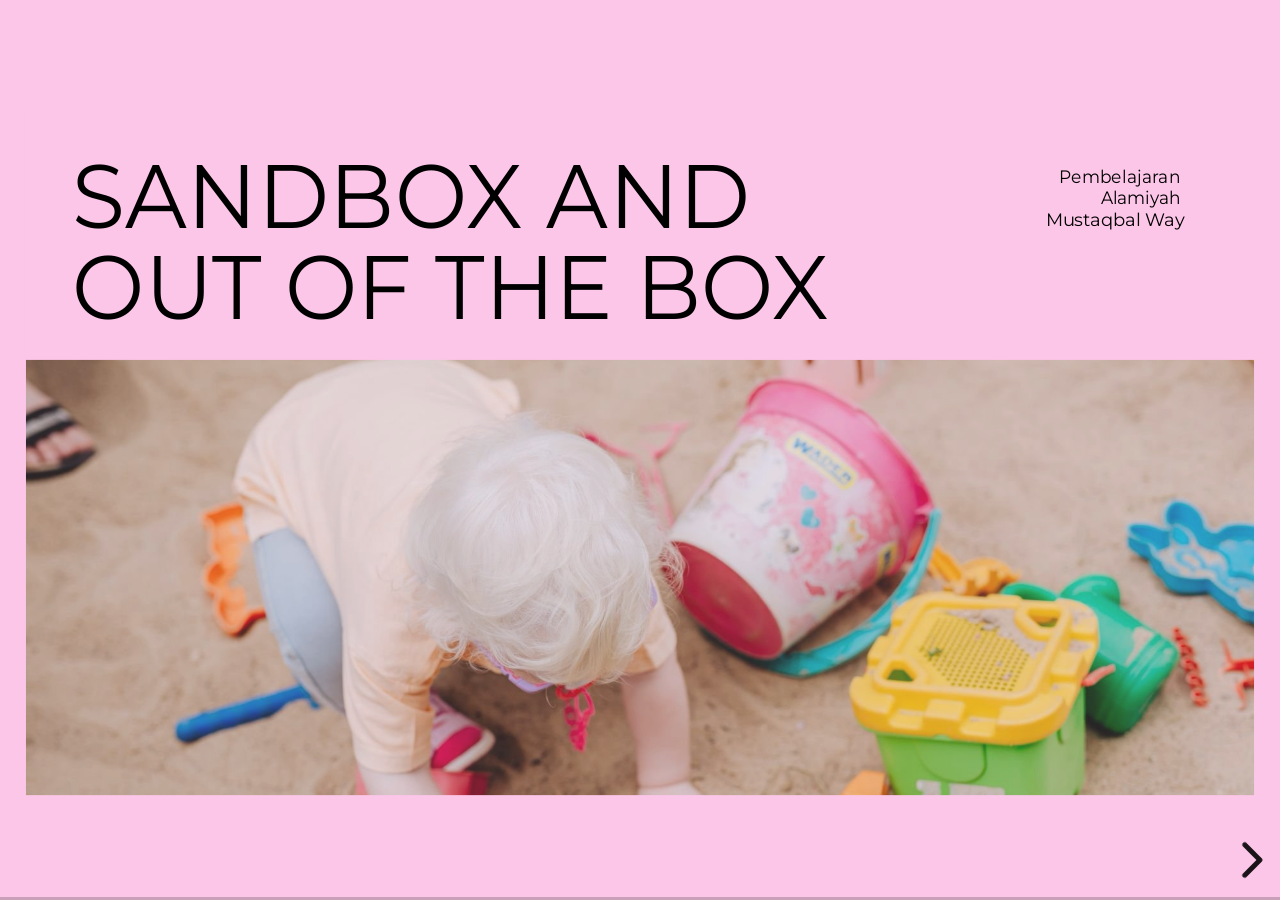
==== commit ccf75974: "Compress and optimize all presentation images (reduced total size by 94% from 56.5MB to 3.27MB)" ====
--- a/reveal.js/index.html
+++ b/reveal.js/index.html
@@ -43,7 +43,7 @@
       <g class="Graphic">
        <g>
         <rect class="BoundingBox" stroke="none" fill="none" x="0" y="7042" width="33866" height="17388" />
-        <image x="0" y="7042" width="33866" height="17388" preserveAspectRatio="xMidYMid slice" xlink:href="assets/images/slide_1_cover.png" href="assets/images/slide_1_cover.png" opacity="0.85" />
+        <image x="0" y="7042" width="33866" height="17388" preserveAspectRatio="xMidYMid slice" xlink:href="assets/images/slide_1_cover.jpg" href="assets/images/slide_1_cover.jpg" opacity="0.85" />
        </g>
       </g>
      </g>
@@ -267,7 +267,7 @@
 
 				<!-- Slide 8: POLA YANG DIBUTUHKAN -->
 				<section data-background-color="#FE9F69" class="slide-svg-view">
-<svg class="slide-svg-full" xmlns="http://www.w3.org/2000/svg" xmlns:ooo="http://xml.openoffice.org/svg/export" version="1.1" viewBox="0 0 33867 19050" width="100%" height="100%" preserveAspectRatio="xMidYMid meet"><defs><clipPath id="presentation_clip_path" clipPathUnits="userSpaceOnUse"><rect x="0" y="0" width="33867" height="19050" /></clipPath><style>
+<svg xmlns="http://www.w3.org/2000/svg" xmlns:ooo="http://xml.openoffice.org/svg/export" class="slide-svg-full" version="1.1" viewBox="0 0 33867 19050" width="100%" height="100%" preserveAspectRatio="xMidYMid meet"><defs><clipPath id="presentation_clip_path" clipPathUnits="userSpaceOnUse"><rect x="0" y="0" width="33867" height="19050" /></clipPath><style>
       text, tspan {
         font-family: 'Montserrat', -apple-system, BlinkMacSystemFont, sans-serif !important;
         user-select: text !important;
@@ -284,26 +284,26 @@
       </g>
       <g class="com.sun.star.drawing.CustomShape">
        <g id="id75">
-        <rect class="BoundingBox" stroke="none" fill="none" x="2485" y="4589" width="5188" height="2251" />
-        <path fill="rgb(87,157,28)" stroke="none" d="M 2539,5000 L 2539,5000 C 2539,4937 2556,4876 2587,4821 2618,4767 2663,4722 2718,4691 2772,4659 2833,4643 2896,4643 L 7261,4643 7261,4643 C 7324,4643 7385,4660 7440,4691 7494,4722 7539,4767 7570,4822 7602,4876 7618,4937 7618,5000 L 7618,5000 7619,6428 7619,6428 C 7619,6491 7602,6552 7571,6607 7540,6661 7495,6706 7440,6737 7386,6769 7325,6785 7262,6785 L 2896,6786 2896,6786 C 2833,6786 2772,6769 2717,6738 2663,6707 2618,6662 2587,6607 2555,6553 2539,6492 2539,6429 L 2539,5000 Z " />
-        <path fill="none" stroke="rgb(87,157,28)" stroke-width="106" stroke-linejoin="round" d="M 2539,5000 L 2539,5000 C 2539,4937 2556,4876 2587,4821 2618,4767 2663,4722 2718,4691 2772,4659 2833,4643 2896,4643 L 7261,4643 7261,4643 C 7324,4643 7385,4660 7440,4691 7494,4722 7539,4767 7570,4822 7602,4876 7618,4937 7618,5000 L 7618,5000 7619,6428 7619,6428 C 7619,6491 7602,6552 7571,6607 7540,6661 7495,6706 7440,6737 7386,6769 7325,6785 7262,6785 L 2896,6786 2896,6786 C 2833,6786 2772,6769 2717,6738 2663,6707 2618,6662 2587,6607 2555,6553 2539,6492 2539,6429 L 2539,5000 Z " />
-        <text class="SVGTextShape"><tspan class="TextParagraph"><tspan class="TextPosition" x="3514" y="5587"><tspan font-family="Montserrat" font-size="635px" font-weight="400" lengthAdjust="spacingAndGlyphs" textLength="3130" fill="rgb(255,255,255)" stroke="none" style="white-space: pre">STANDAR </tspan></tspan><tspan class="TextPosition" x="3850" y="6349"><tspan font-family="Montserrat" font-size="635px" font-weight="400" lengthAdjust="spacingAndGlyphs" textLength="2457" fill="rgb(255,255,255)" stroke="none" style="white-space: pre">AGAMA</tspan></tspan></tspan></text>
+        <rect class="BoundingBox" stroke="none" fill="none" x="2014" y="4589" width="5658" height="2252" />
+        <path fill="rgb(87,157,28)" stroke="none" d="M 2068,5000 L 2068,5000 C 2068,4937 2085,4876 2116,4821 2147,4767 2192,4722 2247,4691 2301,4659 2362,4643 2425,4643 L 7260,4643 7260,4643 C 7323,4643 7384,4660 7439,4691 7493,4722 7538,4767 7569,4822 7601,4876 7617,4937 7617,5000 L 7617,5000 7618,6428 7618,6428 C 7618,6491 7601,6552 7570,6607 7539,6661 7494,6706 7439,6737 7385,6769 7324,6785 7261,6785 L 2425,6786 2425,6786 C 2362,6786 2301,6769 2246,6738 2192,6707 2147,6662 2116,6607 2084,6553 2068,6492 2068,6429 L 2068,5000 Z " />
+        <path fill="none" stroke="rgb(87,157,28)" stroke-width="106" stroke-linejoin="round" d="M 2068,5000 L 2068,5000 C 2068,4937 2085,4876 2116,4821 2147,4767 2192,4722 2247,4691 2301,4659 2362,4643 2425,4643 L 7260,4643 7260,4643 C 7323,4643 7384,4660 7439,4691 7493,4722 7538,4767 7569,4822 7601,4876 7617,4937 7617,5000 L 7617,5000 7618,6428 7618,6428 C 7618,6491 7601,6552 7570,6607 7539,6661 7494,6706 7439,6737 7385,6769 7324,6785 7261,6785 L 2425,6786 2425,6786 C 2362,6786 2301,6769 2246,6738 2192,6707 2147,6662 2116,6607 2084,6553 2068,6492 2068,6429 L 2068,5000 Z " />
+        <text class="SVGTextShape"><tspan class="TextParagraph"><tspan class="TextPosition" x="3278" y="5587"><tspan font-family="Montserrat" font-size="635px" font-weight="400" lengthAdjust="spacingAndGlyphs" textLength="3130" fill="rgb(255,255,255)" stroke="none" style="white-space: pre">STANDAR </tspan></tspan><tspan class="TextPosition" x="3614" y="6349"><tspan font-family="Montserrat" font-size="635px" font-weight="400" lengthAdjust="spacingAndGlyphs" textLength="2457" fill="rgb(255,255,255)" stroke="none" style="white-space: pre">AGAMA</tspan></tspan></tspan></text>
        </g>
       </g>
       <g class="com.sun.star.drawing.CustomShape">
        <g id="id76">
-        <rect class="BoundingBox" stroke="none" fill="none" x="2484" y="7996" width="5188" height="2251" />
-        <path fill="rgb(255,66,14)" stroke="none" d="M 2538,8407 L 2538,8407 C 2538,8344 2555,8283 2586,8228 2617,8174 2662,8129 2717,8098 2771,8066 2832,8050 2895,8050 L 7260,8050 7260,8050 C 7323,8050 7384,8067 7439,8098 7493,8129 7538,8174 7569,8229 7601,8283 7617,8344 7617,8407 L 7617,8407 7618,9835 7618,9835 C 7618,9898 7601,9959 7570,10014 7539,10068 7494,10113 7439,10144 7385,10176 7324,10192 7261,10192 L 2895,10193 2895,10193 C 2832,10193 2771,10176 2716,10145 2662,10114 2617,10069 2586,10014 2554,9960 2538,9899 2538,9836 L 2538,8407 Z " />
-        <path fill="none" stroke="rgb(255,66,14)" stroke-width="106" stroke-linejoin="round" d="M 2538,8407 L 2538,8407 C 2538,8344 2555,8283 2586,8228 2617,8174 2662,8129 2717,8098 2771,8066 2832,8050 2895,8050 L 7260,8050 7260,8050 C 7323,8050 7384,8067 7439,8098 7493,8129 7538,8174 7569,8229 7601,8283 7617,8344 7617,8407 L 7617,8407 7618,9835 7618,9835 C 7618,9898 7601,9959 7570,10014 7539,10068 7494,10113 7439,10144 7385,10176 7324,10192 7261,10192 L 2895,10193 2895,10193 C 2832,10193 2771,10176 2716,10145 2662,10114 2617,10069 2586,10014 2554,9960 2538,9899 2538,9836 L 2538,8407 Z " />
-        <text class="SVGTextShape"><tspan class="TextParagraph"><tspan class="TextPosition" x="3513" y="8613"><tspan font-family="Montserrat" font-size="635px" font-weight="400" lengthAdjust="spacingAndGlyphs" textLength="3130" fill="rgb(255,255,255)" stroke="none" style="white-space: pre">STANDAR </tspan></tspan><tspan class="TextPosition" x="3086" y="9375"><tspan font-family="Montserrat" font-size="635px" font-weight="400" lengthAdjust="spacingAndGlyphs" textLength="3983" fill="rgb(255,255,255)" stroke="none" style="white-space: pre">LINGKUNGA</tspan></tspan><tspan class="TextPosition" x="4820" y="10137"><tspan font-family="Montserrat" font-size="635px" font-weight="400" lengthAdjust="spacingAndGlyphs" textLength="516" fill="rgb(255,255,255)" stroke="none" style="white-space: pre">N</tspan></tspan></tspan></text>
+        <rect class="BoundingBox" stroke="none" fill="none" x="2013" y="7996" width="5658" height="2251" />
+        <path fill="rgb(255,66,14)" stroke="none" d="M 2067,8407 L 2067,8407 C 2067,8344 2084,8283 2115,8228 2146,8174 2191,8129 2246,8098 2300,8066 2361,8050 2424,8050 L 7259,8050 7259,8050 C 7322,8050 7383,8067 7438,8098 7492,8129 7537,8174 7568,8229 7600,8283 7616,8344 7616,8407 L 7616,8407 7617,9835 7617,9835 C 7617,9898 7600,9959 7569,10014 7538,10068 7493,10113 7438,10144 7384,10176 7323,10192 7260,10192 L 2424,10193 2424,10193 C 2361,10193 2300,10176 2245,10145 2191,10114 2146,10069 2115,10014 2083,9960 2067,9899 2067,9836 L 2067,8407 Z " />
+        <path fill="none" stroke="rgb(255,66,14)" stroke-width="106" stroke-linejoin="round" d="M 2067,8407 L 2067,8407 C 2067,8344 2084,8283 2115,8228 2146,8174 2191,8129 2246,8098 2300,8066 2361,8050 2424,8050 L 7259,8050 7259,8050 C 7322,8050 7383,8067 7438,8098 7492,8129 7537,8174 7568,8229 7600,8283 7616,8344 7616,8407 L 7616,8407 7617,9835 7617,9835 C 7617,9898 7600,9959 7569,10014 7538,10068 7493,10113 7438,10144 7384,10176 7323,10192 7260,10192 L 2424,10193 2424,10193 C 2361,10193 2300,10176 2245,10145 2191,10114 2146,10069 2115,10014 2083,9960 2067,9899 2067,9836 L 2067,8407 Z " />
+        <text class="SVGTextShape"><tspan class="TextParagraph"><tspan class="TextPosition" x="3277" y="8994"><tspan font-family="Montserrat" font-size="635px" font-weight="400" lengthAdjust="spacingAndGlyphs" textLength="3130" fill="rgb(255,255,255)" stroke="none" style="white-space: pre">STANDAR </tspan></tspan><tspan class="TextPosition" x="2592" y="9756"><tspan font-family="Montserrat" font-size="635px" font-weight="400" lengthAdjust="spacingAndGlyphs" textLength="4500" fill="rgb(255,255,255)" stroke="none" style="white-space: pre">LINGKUNGAN</tspan></tspan></tspan></text>
        </g>
       </g>
       <g class="com.sun.star.drawing.CustomShape">
        <g id="id77">
-        <rect class="BoundingBox" stroke="none" fill="none" x="2485" y="11403" width="5188" height="2251" />
-        <path fill="rgb(114,159,207)" stroke="none" d="M 2539,11814 L 2539,11814 C 2539,11751 2556,11690 2587,11635 2618,11581 2663,11536 2718,11505 2772,11473 2833,11457 2896,11457 L 7261,11457 7261,11457 C 7324,11457 7385,11474 7440,11505 7494,11536 7539,11581 7570,11636 7602,11690 7618,11751 7618,11814 L 7618,11814 7619,13242 7619,13242 C 7619,13305 7602,13366 7571,13421 7540,13475 7495,13520 7440,13551 7386,13583 7325,13599 7262,13599 L 2896,13600 2896,13600 C 2833,13600 2772,13583 2717,13552 2663,13521 2618,13476 2587,13421 2555,13367 2539,13306 2539,13243 L 2539,11814 Z " />
-        <path fill="none" stroke="rgb(114,159,207)" stroke-width="106" stroke-linejoin="round" d="M 2539,11814 L 2539,11814 C 2539,11751 2556,11690 2587,11635 2618,11581 2663,11536 2718,11505 2772,11473 2833,11457 2896,11457 L 7261,11457 7261,11457 C 7324,11457 7385,11474 7440,11505 7494,11536 7539,11581 7570,11636 7602,11690 7618,11751 7618,11814 L 7618,11814 7619,13242 7619,13242 C 7619,13305 7602,13366 7571,13421 7540,13475 7495,13520 7440,13551 7386,13583 7325,13599 7262,13599 L 2896,13600 2896,13600 C 2833,13600 2772,13583 2717,13552 2663,13521 2618,13476 2587,13421 2555,13367 2539,13306 2539,13243 L 2539,11814 Z " />
-        <text class="SVGTextShape"><tspan class="TextParagraph"><tspan class="TextPosition" x="3514" y="12020"><tspan font-family="Montserrat" font-size="635px" font-weight="400" lengthAdjust="spacingAndGlyphs" textLength="3130" fill="rgb(0,0,0)" stroke="none" style="white-space: pre">STANDAR </tspan></tspan><tspan class="TextPosition" x="3144" y="12782"><tspan font-family="Montserrat" font-size="635px" font-weight="400" lengthAdjust="spacingAndGlyphs" textLength="3870" fill="rgb(0,0,0)" stroke="none" style="white-space: pre">PEMERINTA</tspan></tspan><tspan class="TextPosition" x="4821" y="13544"><tspan font-family="Montserrat" font-size="635px" font-weight="400" lengthAdjust="spacingAndGlyphs" textLength="516" fill="rgb(0,0,0)" stroke="none" style="white-space: pre">H</tspan></tspan></tspan></text>
+        <rect class="BoundingBox" stroke="none" fill="none" x="2014" y="11403" width="5658" height="2251" />
+        <path fill="rgb(114,159,207)" stroke="none" d="M 2068,11814 L 2068,11814 C 2068,11751 2085,11690 2116,11635 2147,11581 2192,11536 2247,11505 2301,11473 2362,11457 2425,11457 L 7260,11457 7260,11457 C 7323,11457 7384,11474 7439,11505 7493,11536 7538,11581 7569,11636 7601,11690 7617,11751 7617,11814 L 7617,11814 7618,13242 7618,13242 C 7618,13305 7601,13366 7570,13421 7539,13475 7494,13520 7439,13551 7385,13583 7324,13599 7261,13599 L 2425,13600 2425,13600 C 2362,13600 2301,13583 2246,13552 2192,13521 2147,13476 2116,13421 2084,13367 2068,13306 2068,13243 L 2068,11814 Z " />
+        <path fill="none" stroke="rgb(114,159,207)" stroke-width="106" stroke-linejoin="round" d="M 2068,11814 L 2068,11814 C 2068,11751 2085,11690 2116,11635 2147,11581 2192,11536 2247,11505 2301,11473 2362,11457 2425,11457 L 7260,11457 7260,11457 C 7323,11457 7384,11474 7439,11505 7493,11536 7538,11581 7569,11636 7601,11690 7617,11751 7617,11814 L 7617,11814 7618,13242 7618,13242 C 7618,13305 7601,13366 7570,13421 7539,13475 7494,13520 7439,13551 7385,13583 7324,13599 7261,13599 L 2425,13600 2425,13600 C 2362,13600 2301,13583 2246,13552 2192,13521 2147,13476 2116,13421 2084,13367 2068,13306 2068,13243 L 2068,11814 Z " />
+        <text class="SVGTextShape"><tspan class="TextParagraph"><tspan class="TextPosition" x="3278" y="12401"><tspan font-family="Montserrat" font-size="635px" font-weight="400" lengthAdjust="spacingAndGlyphs" textLength="3130" fill="rgb(0,0,0)" stroke="none" style="white-space: pre">STANDAR </tspan></tspan><tspan class="TextPosition" x="2649" y="13163"><tspan font-family="Montserrat" font-size="635px" font-weight="400" lengthAdjust="spacingAndGlyphs" textLength="4387" fill="rgb(0,0,0)" stroke="none" style="white-space: pre">PEMERINTAH</tspan></tspan></tspan></text>
        </g>
       </g>
       <g class="Group">
@@ -356,10 +356,10 @@
       </g>
       <g class="com.sun.star.drawing.CustomShape">
        <g id="id84">
-        <rect class="BoundingBox" stroke="none" fill="none" x="2484" y="14809" width="5188" height="2251" />
-        <path fill="rgb(75,31,111)" stroke="none" d="M 2538,15220 L 2538,15220 C 2538,15157 2555,15096 2586,15041 2617,14987 2662,14942 2717,14911 2771,14879 2832,14863 2895,14863 L 7260,14863 7260,14863 C 7323,14863 7384,14880 7439,14911 7493,14942 7538,14987 7569,15042 7601,15096 7617,15157 7617,15220 L 7617,15220 7618,16648 7618,16648 C 7618,16711 7601,16772 7570,16827 7539,16881 7494,16926 7439,16957 7385,16989 7324,17005 7261,17005 L 2895,17006 2895,17006 C 2832,17006 2771,16989 2716,16958 2662,16927 2617,16882 2586,16827 2554,16773 2538,16712 2538,16649 L 2538,15220 Z " />
-        <path fill="none" stroke="rgb(75,31,111)" stroke-width="106" stroke-linejoin="round" d="M 2538,15220 L 2538,15220 C 2538,15157 2555,15096 2586,15041 2617,14987 2662,14942 2717,14911 2771,14879 2832,14863 2895,14863 L 7260,14863 7260,14863 C 7323,14863 7384,14880 7439,14911 7493,14942 7538,14987 7569,15042 7601,15096 7617,15157 7617,15220 L 7617,15220 7618,16648 7618,16648 C 7618,16711 7601,16772 7570,16827 7539,16881 7494,16926 7439,16957 7385,16989 7324,17005 7261,17005 L 2895,17006 2895,17006 C 2832,17006 2771,16989 2716,16958 2662,16927 2617,16882 2586,16827 2554,16773 2538,16712 2538,16649 L 2538,15220 Z " />
-        <text class="SVGTextShape"><tspan class="TextParagraph"><tspan class="TextPosition" x="3541" y="15426"><tspan font-family="Montserrat" font-size="635px" font-weight="400" lengthAdjust="spacingAndGlyphs" textLength="3074" fill="rgb(255,255,255)" stroke="none" style="white-space: pre">PREDIKSI </tspan></tspan><tspan class="TextPosition" x="4124" y="16188"><tspan font-family="Montserrat" font-size="635px" font-weight="400" lengthAdjust="spacingAndGlyphs" textLength="1907" fill="rgb(255,255,255)" stroke="none" style="white-space: pre">MASA </tspan></tspan><tspan class="TextPosition" x="3904" y="16950"><tspan font-family="Montserrat" font-size="635px" font-weight="400" lengthAdjust="spacingAndGlyphs" textLength="2348" fill="rgb(255,255,255)" stroke="none" style="white-space: pre">DEPAN</tspan></tspan></tspan></text>
+        <rect class="BoundingBox" stroke="none" fill="none" x="2013" y="14809" width="5658" height="2251" />
+        <path fill="rgb(75,31,111)" stroke="none" d="M 2067,15220 L 2067,15220 C 2067,15157 2084,15096 2115,15041 2146,14987 2191,14942 2246,14911 2300,14879 2361,14863 2424,14863 L 7259,14863 7259,14863 C 7322,14863 7383,14880 7438,14911 7492,14942 7537,14987 7568,15042 7600,15096 7616,15157 7616,15220 L 7616,15220 7617,16648 7617,16648 C 7617,16711 7600,16772 7569,16827 7538,16881 7493,16926 7438,16957 7384,16989 7323,17005 7260,17005 L 2424,17006 2424,17006 C 2361,17006 2300,16989 2245,16958 2191,16927 2146,16882 2115,16827 2083,16773 2067,16712 2067,16649 L 2067,15220 Z " />
+        <path fill="none" stroke="rgb(75,31,111)" stroke-width="106" stroke-linejoin="round" d="M 2067,15220 L 2067,15220 C 2067,15157 2084,15096 2115,15041 2146,14987 2191,14942 2246,14911 2300,14879 2361,14863 2424,14863 L 7259,14863 7259,14863 C 7322,14863 7383,14880 7438,14911 7492,14942 7537,14987 7568,15042 7600,15096 7616,15157 7616,15220 L 7616,15220 7617,16648 7617,16648 C 7617,16711 7600,16772 7569,16827 7538,16881 7493,16926 7438,16957 7384,16989 7323,17005 7260,17005 L 2424,17006 2424,17006 C 2361,17006 2300,16989 2245,16958 2191,16927 2146,16882 2115,16827 2083,16773 2067,16712 2067,16649 L 2067,15220 Z " />
+        <text class="SVGTextShape"><tspan class="TextParagraph"><tspan class="TextPosition" x="3305" y="15807"><tspan font-family="Montserrat" font-size="635px" font-weight="400" lengthAdjust="spacingAndGlyphs" textLength="3074" fill="rgb(255,255,255)" stroke="none" style="white-space: pre">PREDIKSI </tspan></tspan><tspan class="TextPosition" x="2631" y="16569"><tspan font-family="Montserrat" font-size="635px" font-weight="400" lengthAdjust="spacingAndGlyphs" textLength="4422" fill="rgb(255,255,255)" stroke="none" style="white-space: pre">MASA DEPAN</tspan></tspan></tspan></text>
        </g>
       </g>
       <g class="com.sun.star.drawing.CustomShape">
@@ -372,26 +372,26 @@
       </g>
       <g class="com.sun.star.drawing.ConnectorShape">
        <g id="id86">
-        <rect class="BoundingBox" stroke="none" fill="none" x="7565" y="6297" width="6776" height="2878" />
-        <path fill="none" stroke="rgb(246,91,189)" stroke-width="106" stroke-linejoin="round" d="M 7618,9121 L 9842,9121 9842,6350 14287,6350 14287,6985 " />
+        <rect class="BoundingBox" stroke="none" fill="none" x="7564" y="6297" width="6777" height="2878" />
+        <path fill="none" stroke="rgb(246,91,189)" stroke-width="106" stroke-linejoin="round" d="M 7617,9121 L 9842,9121 9842,6350 14287,6350 14287,6985 " />
        </g>
       </g>
       <g class="com.sun.star.drawing.ConnectorShape">
        <g id="id87">
-        <rect class="BoundingBox" stroke="none" fill="none" x="7566" y="5661" width="6775" height="1378" />
-        <path fill="none" stroke="rgb(246,91,189)" stroke-width="106" stroke-linejoin="round" d="M 7619,5714 L 14287,5714 14287,6985 " />
+        <rect class="BoundingBox" stroke="none" fill="none" x="7565" y="5661" width="6776" height="1378" />
+        <path fill="none" stroke="rgb(246,91,189)" stroke-width="106" stroke-linejoin="round" d="M 7618,5714 L 14287,5714 14287,6985 " />
        </g>
       </g>
       <g class="com.sun.star.drawing.ConnectorShape">
        <g id="id88">
-        <rect class="BoundingBox" stroke="none" fill="none" x="7566" y="6297" width="6775" height="6285" />
-        <path fill="none" stroke="rgb(246,91,189)" stroke-width="106" stroke-linejoin="round" d="M 7619,12528 L 9842,12528 9842,6350 14287,6350 14287,6985 " />
+        <rect class="BoundingBox" stroke="none" fill="none" x="7565" y="6297" width="6776" height="6285" />
+        <path fill="none" stroke="rgb(246,91,189)" stroke-width="106" stroke-linejoin="round" d="M 7618,12528 L 9842,12528 9842,6350 14287,6350 14287,6985 " />
        </g>
       </g>
       <g class="com.sun.star.drawing.ConnectorShape">
        <g id="id89">
-        <rect class="BoundingBox" stroke="none" fill="none" x="7565" y="6297" width="6776" height="9691" />
-        <path fill="none" stroke="rgb(246,91,189)" stroke-width="106" stroke-linejoin="round" d="M 7618,15934 L 9842,15934 9842,6350 14287,6350 14287,6985 " />
+        <rect class="BoundingBox" stroke="none" fill="none" x="7564" y="6297" width="6777" height="9691" />
+        <path fill="none" stroke="rgb(246,91,189)" stroke-width="106" stroke-linejoin="round" d="M 7617,15934 L 9842,15934 9842,6350 14287,6350 14287,6985 " />
        </g>
       </g>
       <g class="com.sun.star.drawing.ConnectorShape">
@@ -791,7 +791,7 @@
 
 				<!-- Slide 11: Tahap SD SMK Table -->
 				<section data-background-color="#BDDBE1" class="slide-svg-view">
-<svg class="slide-svg-full" xmlns="http://www.w3.org/2000/svg" xmlns:ooo="http://xml.openoffice.org/svg/export" xmlns:xlink="http://www.w3.org/1999/xlink" version="1.1" viewBox="0 0 33867 19050" width="100%" height="100%" preserveAspectRatio="xMidYMid meet"><defs><clipPath id="presentation_clip_path" clipPathUnits="userSpaceOnUse"><rect x="0" y="0" width="33867" height="19050" /></clipPath><style>
+<svg xmlns="http://www.w3.org/2000/svg" xmlns:ooo="http://xml.openoffice.org/svg/export" xmlns:xlink="http://www.w3.org/1999/xlink" class="slide-svg-full" version="1.1" viewBox="0 0 33867 19050" width="100%" height="100%" preserveAspectRatio="xMidYMid meet"><defs><clipPath id="presentation_clip_path" clipPathUnits="userSpaceOnUse"><rect x="0" y="0" width="33867" height="19050" /></clipPath><style>
       text, tspan {
         font-family: 'Montserrat', -apple-system, BlinkMacSystemFont, sans-serif !important;
         user-select: text !important;
@@ -810,7 +810,7 @@
         <text class="SVGTextShape"><tspan class="TextParagraph"><tspan class="TextPosition" x="5651" y="3616"><tspan font-family="Montserrat" font-size="564px" font-style="italic" font-weight="700" lengthAdjust="spacingAndGlyphs" textLength="10550" fill="rgb(0,0,0)" stroke="none" style="white-space: pre">Lingkungan Hijau untuk Perkotaan</tspan></tspan></tspan></text>
         <text class="SVGTextShape"><tspan class="TextParagraph"><tspan class="TextPosition" x="17651" y="3616"><tspan font-family="Montserrat" font-size="564px" font-style="italic" font-weight="700" lengthAdjust="spacingAndGlyphs" textLength="4887" fill="rgb(0,0,0)" stroke="none" style="white-space: pre">Pemograman AI</tspan></tspan></tspan></text>
         <text class="SVGTextShape"><tspan class="TextParagraph"><tspan class="TextPosition" x="1651" y="7791"><tspan font-family="Montserrat" font-size="564px" font-weight="400" lengthAdjust="spacingAndGlyphs" textLength="2467" fill="rgb(0,0,0)" stroke="none" style="white-space: pre">Sandbox </tspan></tspan><tspan class="TextPosition" x="1651" y="8468"><tspan font-family="Montserrat" font-size="564px" font-weight="400" lengthAdjust="spacingAndGlyphs" textLength="203" fill="rgb(0,0,0)" stroke="none" style="white-space: pre">1</tspan></tspan></tspan></text>
-        <text class="SVGTextShape"><tspan class="TextParagraph"><tspan class="TextPosition" x="5651" y="8129"><tspan font-family="Montserrat" font-size="564px" font-weight="400" lengthAdjust="spacingAndGlyphs" textLength="6016" fill="rgb(0,0,0)" stroke="none" style="white-space: pre">Terrarium / Akuarium</tspan></tspan></tspan></text>
+        <text class="SVGTextShape"><tspan class="TextParagraph"><tspan class="TextPosition" x="5651" y="7791"><tspan font-family="Montserrat" font-size="564px" font-weight="400" lengthAdjust="spacingAndGlyphs" textLength="3221" fill="rgb(0,0,0)" stroke="none" style="white-space: pre">Terrarium / </tspan></tspan><tspan class="TextPosition" x="5651" y="8468"><tspan font-family="Montserrat" font-size="564px" font-weight="400" lengthAdjust="spacingAndGlyphs" textLength="2795" fill="rgb(0,0,0)" stroke="none" style="white-space: pre">Akuarium</tspan></tspan></tspan></text>
         <text class="SVGTextShape"><tspan class="TextParagraph"><tspan class="TextPosition" x="17651" y="7791"><tspan font-family="Montserrat" font-size="564px" font-weight="400" lengthAdjust="spacingAndGlyphs" textLength="3850" fill="rgb(0,0,0)" stroke="none" style="white-space: pre">Game Puzzle </tspan></tspan><tspan class="TextPosition" x="17651" y="8468"><tspan font-family="Montserrat" font-size="564px" font-weight="400" lengthAdjust="spacingAndGlyphs" textLength="4138" fill="rgb(0,0,0)" stroke="none" style="white-space: pre">Pemrograman</tspan></tspan></tspan></text>
         <text class="SVGTextShape"><tspan class="TextParagraph"><tspan class="TextPosition" x="1651" y="15284"><tspan font-family="Montserrat" font-size="564px" font-weight="400" lengthAdjust="spacingAndGlyphs" textLength="2038" fill="rgb(0,0,0)" stroke="none" style="white-space: pre">OOTB 1</tspan></tspan></tspan></text>
         <text class="SVGTextShape"><tspan class="TextParagraph"><tspan class="TextPosition" x="5651" y="15284"><tspan font-family="Montserrat" font-size="564px" font-weight="400" lengthAdjust="spacingAndGlyphs" textLength="4302" fill="rgb(0,0,0)" stroke="none" style="white-space: pre">Kebun / Taman</tspan></tspan></tspan></text>
@@ -859,7 +859,7 @@
 
 				<!-- Slide 12: Tahap SANDBOX OUT OF THE BOX Table -->
 				<section data-background-color="#BDDBE1" class="slide-svg-view">
-<svg class="slide-svg-full" xmlns="http://www.w3.org/2000/svg" xmlns:ooo="http://xml.openoffice.org/svg/export" xmlns:xlink="http://www.w3.org/1999/xlink" version="1.1" viewBox="0 0 33867 19050" width="100%" height="100%" preserveAspectRatio="xMidYMid meet"><defs><clipPath id="presentation_clip_path" clipPathUnits="userSpaceOnUse"><rect x="0" y="0" width="33867" height="19050" /></clipPath><style>
+<svg xmlns="http://www.w3.org/2000/svg" xmlns:ooo="http://xml.openoffice.org/svg/export" xmlns:xlink="http://www.w3.org/1999/xlink" class="slide-svg-full" version="1.1" viewBox="0 0 33867 19050" width="100%" height="100%" preserveAspectRatio="xMidYMid meet"><defs><clipPath id="presentation_clip_path" clipPathUnits="userSpaceOnUse"><rect x="0" y="0" width="33867" height="19050" /></clipPath><style>
       text, tspan {
         font-family: 'Montserrat', -apple-system, BlinkMacSystemFont, sans-serif !important;
         user-select: text !important;
@@ -876,7 +876,7 @@
         <text class="SVGTextShape"><tspan class="TextParagraph"><tspan class="TextPosition" x="17651" y="2307"><tspan font-family="Montserrat" font-size="564px" font-weight="700" lengthAdjust="spacingAndGlyphs" textLength="5046" fill="rgb(0,0,0)" stroke="none" style="white-space: pre">OUT OF THE BOX</tspan></tspan></tspan></text>
         <text class="SVGTextShape"><tspan class="TextParagraph"><tspan class="TextPosition" x="1651" y="5494"><tspan font-family="Montserrat" font-size="564px" font-style="italic" font-weight="700" lengthAdjust="spacingAndGlyphs" textLength="1377" fill="rgb(0,0,0)" stroke="none" style="white-space: pre">Sifat</tspan></tspan></tspan></text>
         <text class="SVGTextShape"><tspan class="TextParagraph"><tspan class="TextPosition" x="5651" y="5494"><tspan font-family="Montserrat" font-size="564px" font-style="italic" font-weight="700" lengthAdjust="spacingAndGlyphs" textLength="5893" fill="rgb(0,0,0)" stroke="none" style="white-space: pre">Bebas tapi terbatas</tspan></tspan></tspan></text>
-        <text class="SVGTextShape"><tspan class="TextParagraph"><tspan class="TextPosition" x="17651" y="5494"><tspan font-family="Montserrat" font-size="564px" font-style="italic" font-weight="700" lengthAdjust="spacingAndGlyphs" textLength="7731" fill="rgb(0,0,0)" stroke="none" style="white-space: pre">Tidak terbatas tapi global</tspan></tspan></tspan></text>
+        <text class="SVGTextShape"><tspan class="TextParagraph"><tspan class="TextPosition" x="17651" y="5494"><tspan font-family="Montserrat" font-size="564px" font-style="italic" font-weight="700" lengthAdjust="spacingAndGlyphs" textLength="8084" fill="rgb(0,0,0)" stroke="none" style="white-space: pre">Tidak terbatas tapi terarah</tspan></tspan></tspan></text>
         <text class="SVGTextShape"><tspan class="TextParagraph"><tspan class="TextPosition" x="1651" y="12525"><tspan font-family="Montserrat" font-size="564px" font-weight="400" lengthAdjust="spacingAndGlyphs" textLength="2187" fill="rgb(0,0,0)" stroke="none" style="white-space: pre">Bahan / </tspan></tspan><tspan class="TextPosition" x="1651" y="13202"><tspan font-family="Montserrat" font-size="564px" font-weight="400" lengthAdjust="spacingAndGlyphs" textLength="1116" fill="rgb(0,0,0)" stroke="none" style="white-space: pre">Alat</tspan></tspan></tspan></text>
         <text class="SVGTextShape"><tspan class="TextParagraph"><tspan class="TextPosition" x="5651" y="7461"><tspan font-family="Montserrat" font-size="564px" font-weight="400" lengthAdjust="spacingAndGlyphs" textLength="166" fill="rgb(0,0,0)" stroke="none" style="white-space: pre">•</tspan></tspan><tspan class="TextPosition" y="7487"><tspan font-family="Montserrat" font-size="564px" font-weight="400" lengthAdjust="spacingAndGlyphs" textLength="4150" fill="rgb(0,0,0)" stroke="none" style="white-space: pre">Panduan Guru</tspan></tspan></tspan><tspan class="TextParagraph"><tspan class="TextPosition" x="5651" y="13554"><tspan font-family="Montserrat" font-size="564px" font-weight="400" lengthAdjust="spacingAndGlyphs" textLength="166" fill="rgb(0,0,0)" stroke="none" style="white-space: pre">•</tspan></tspan><tspan class="TextPosition" y="13580"><tspan font-family="Montserrat" font-size="564px" font-weight="400" lengthAdjust="spacingAndGlyphs" textLength="2467" fill="rgb(0,0,0)" stroke="none" style="white-space: pre">Sandbox</tspan></tspan></tspan></text>
         <text class="SVGTextShape"><tspan class="TextParagraph"><tspan class="TextPosition" x="17651" y="7461"><tspan font-family="Montserrat" font-size="564px" font-weight="400" lengthAdjust="spacingAndGlyphs" textLength="166" fill="rgb(0,0,0)" stroke="none" style="white-space: pre">•</tspan></tspan><tspan class="TextPosition" y="7487"><tspan font-family="Montserrat" font-size="564px" font-weight="400" lengthAdjust="spacingAndGlyphs" textLength="3789" fill="rgb(0,0,0)" stroke="none" style="white-space: pre">Lembar Kerja</tspan></tspan></tspan><tspan class="TextParagraph"><tspan class="TextPosition" x="17651" y="13554"><tspan font-family="Montserrat" font-size="564px" font-weight="400" lengthAdjust="spacingAndGlyphs" textLength="166" fill="rgb(0,0,0)" stroke="none" style="white-space: pre">•</tspan></tspan><tspan class="TextPosition" y="13580"><tspan font-family="Montserrat" font-size="564px" font-weight="400" lengthAdjust="spacingAndGlyphs" textLength="8362" fill="rgb(0,0,0)" stroke="none" style="white-space: pre">Akses Lingkungan / Informasi</tspan></tspan></tspan></text>
@@ -893,7 +893,7 @@
       <g class="Graphic">
        <g>
         <rect class="BoundingBox" stroke="none" fill="none" x="5489" y="7803" width="6717" height="4478" />
-        <image x="5489" y="7803" width="6717" height="4478" preserveAspectRatio="none" xlink:href="assets/images/slide_12_img_10.png" href="assets/images/slide_12_img_10.png" />
+        <image x="5489" y="7803" width="6717" height="4478" preserveAspectRatio="none" xlink:href="assets/images/slide_12_img_10.jpg" href="assets/images/slide_12_img_10.jpg" />
        </g>
       </g>
       <g class="Graphic">
@@ -981,7 +981,7 @@
       <g class="Graphic">
        <g>
         <rect class="BoundingBox" stroke="none" fill="none" x="-447" y="0" width="9264" height="19050" />
-        <image x="-447" y="0" width="9264" height="19050" preserveAspectRatio="none" xlink:href="assets/images/slide_14_img_17.png" href="assets/images/slide_14_img_17.png" />
+        <image x="-447" y="0" width="9264" height="19050" preserveAspectRatio="none" xlink:href="assets/images/slide_14_img_17.jpg" href="assets/images/slide_14_img_17.jpg" />
        </g>
       </g>
       <g class="com.sun.star.drawing.CustomShape">
@@ -1054,7 +1054,7 @@
       <g class="Graphic">
        <g>
         <rect class="BoundingBox" stroke="none" fill="none" x="15084" y="0" width="18730" height="19050" />
-        <image x="15084" y="0" width="18730" height="19050" preserveAspectRatio="none" xlink:href="assets/images/slide_15_img_18.png" href="assets/images/slide_15_img_18.png" />
+        <image x="15084" y="0" width="18730" height="19050" preserveAspectRatio="none" xlink:href="assets/images/slide_15_img_18.jpg" href="assets/images/slide_15_img_18.jpg" />
        </g>
       </g>
      </g>
